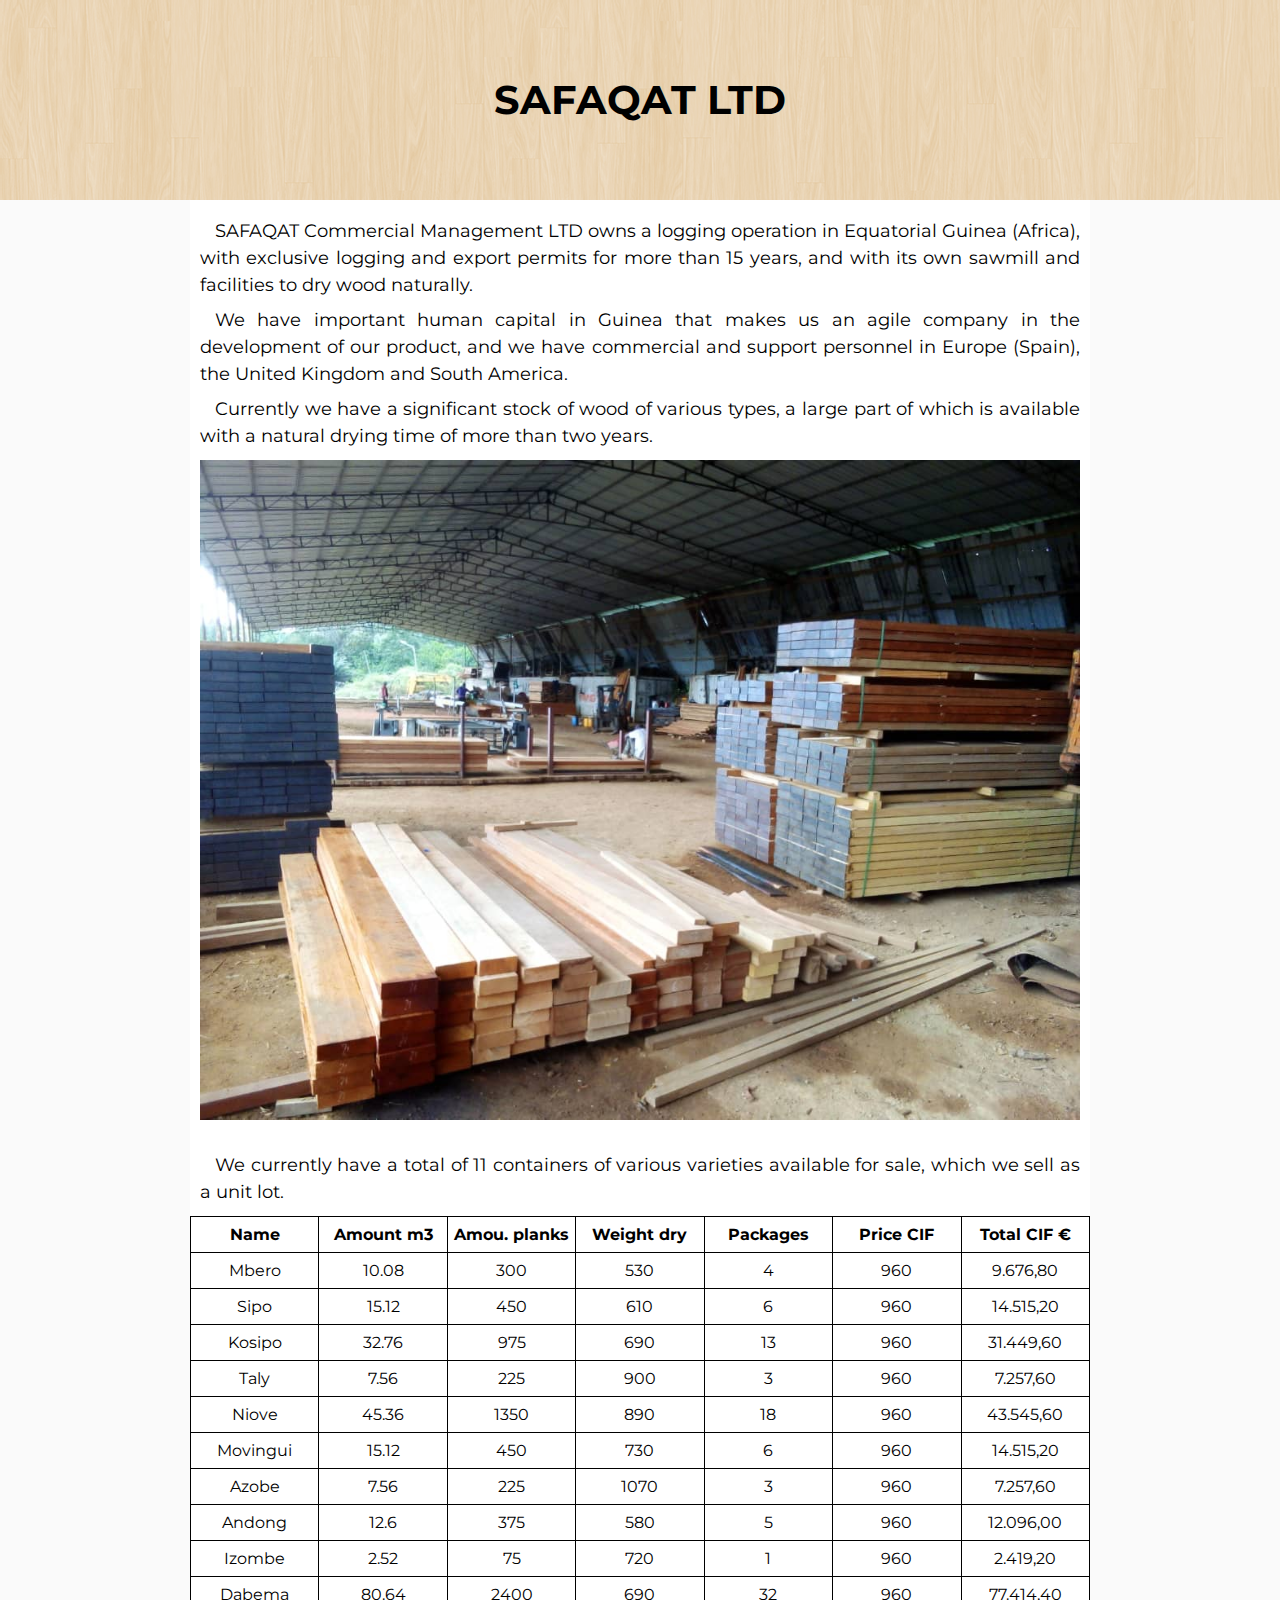
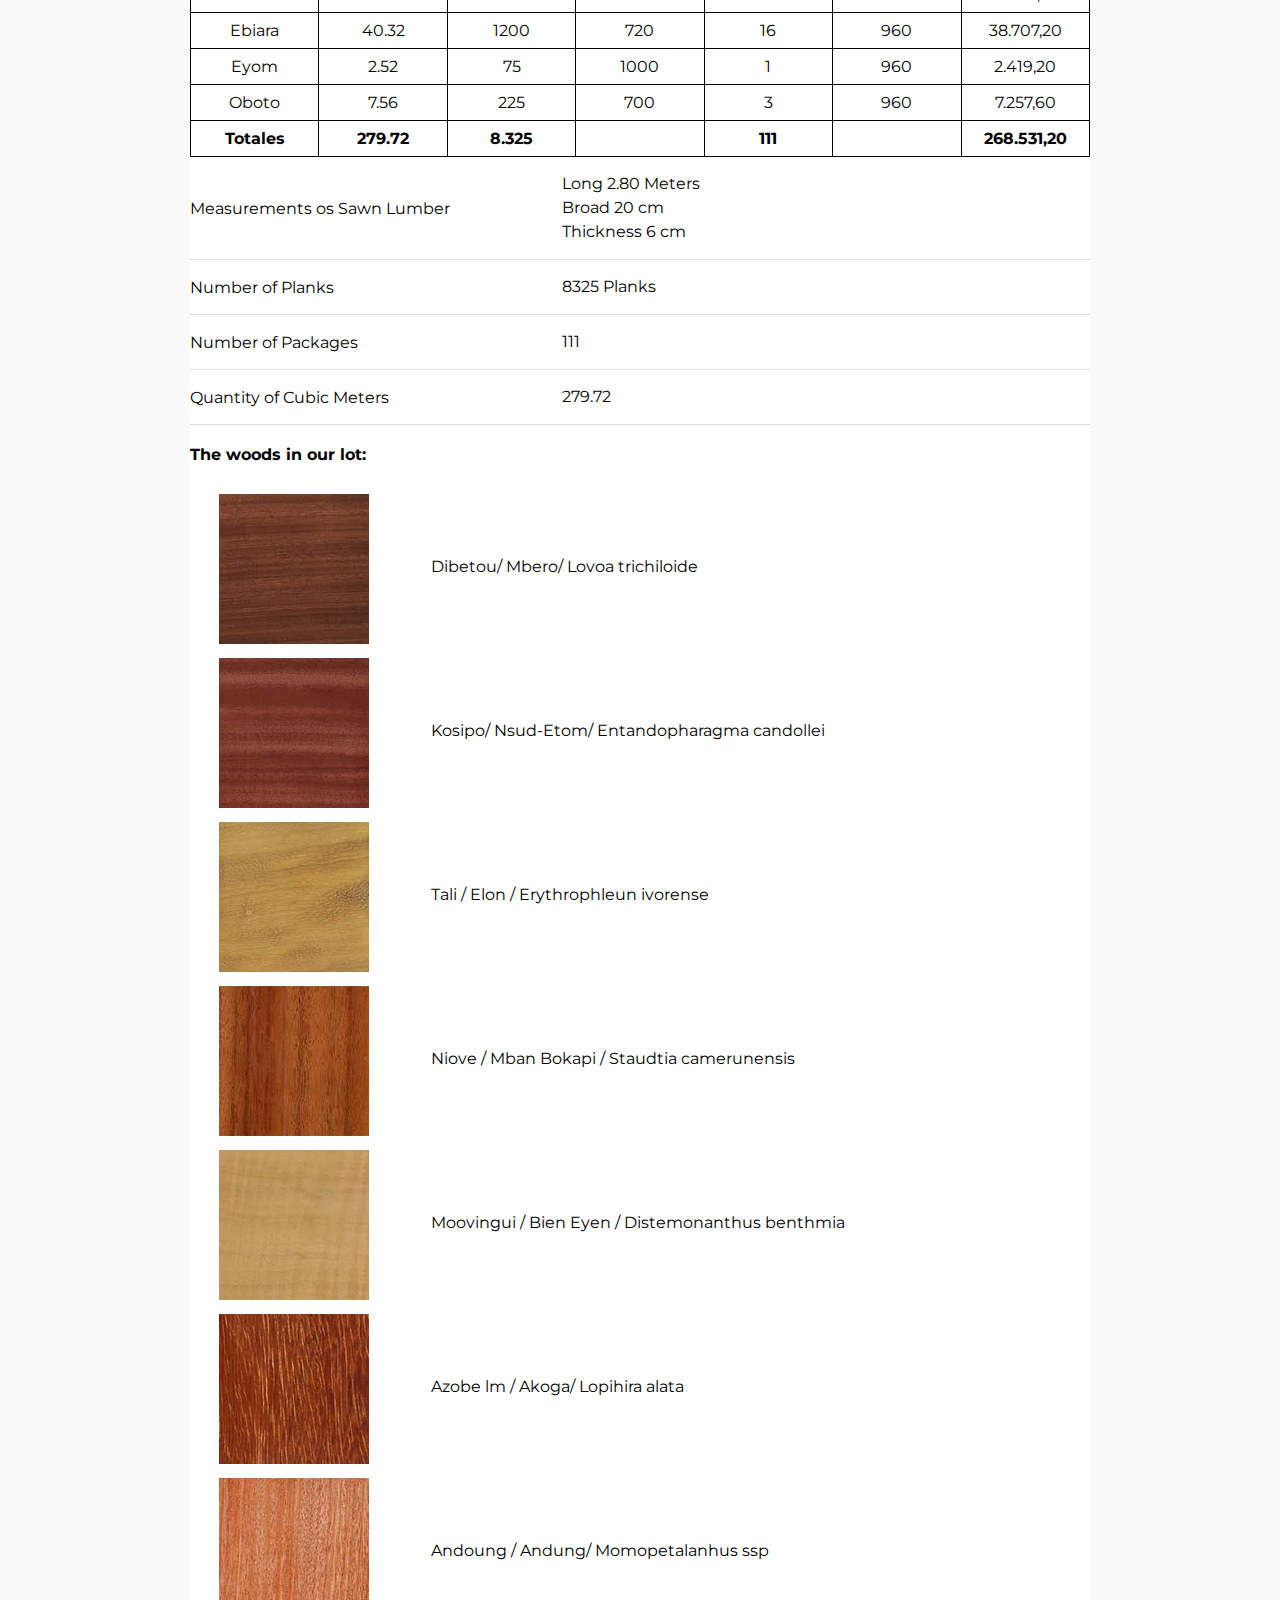
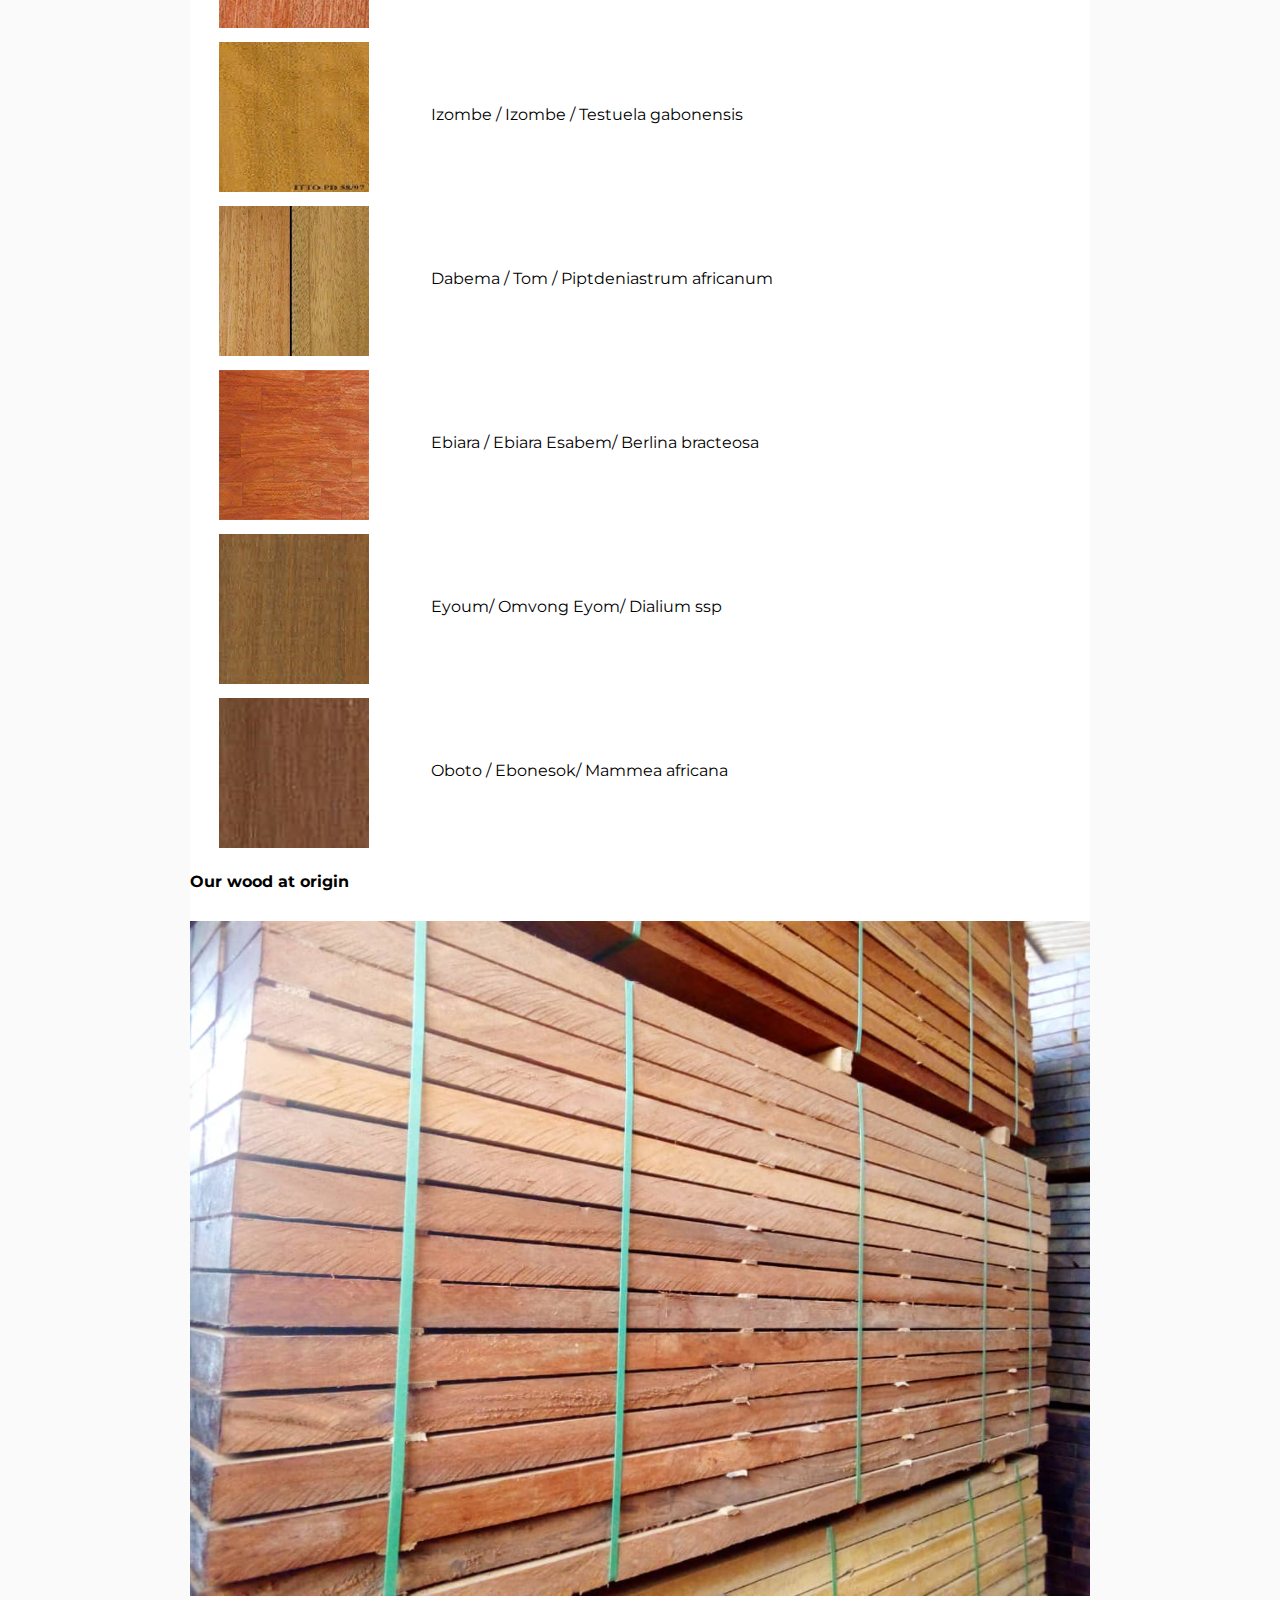
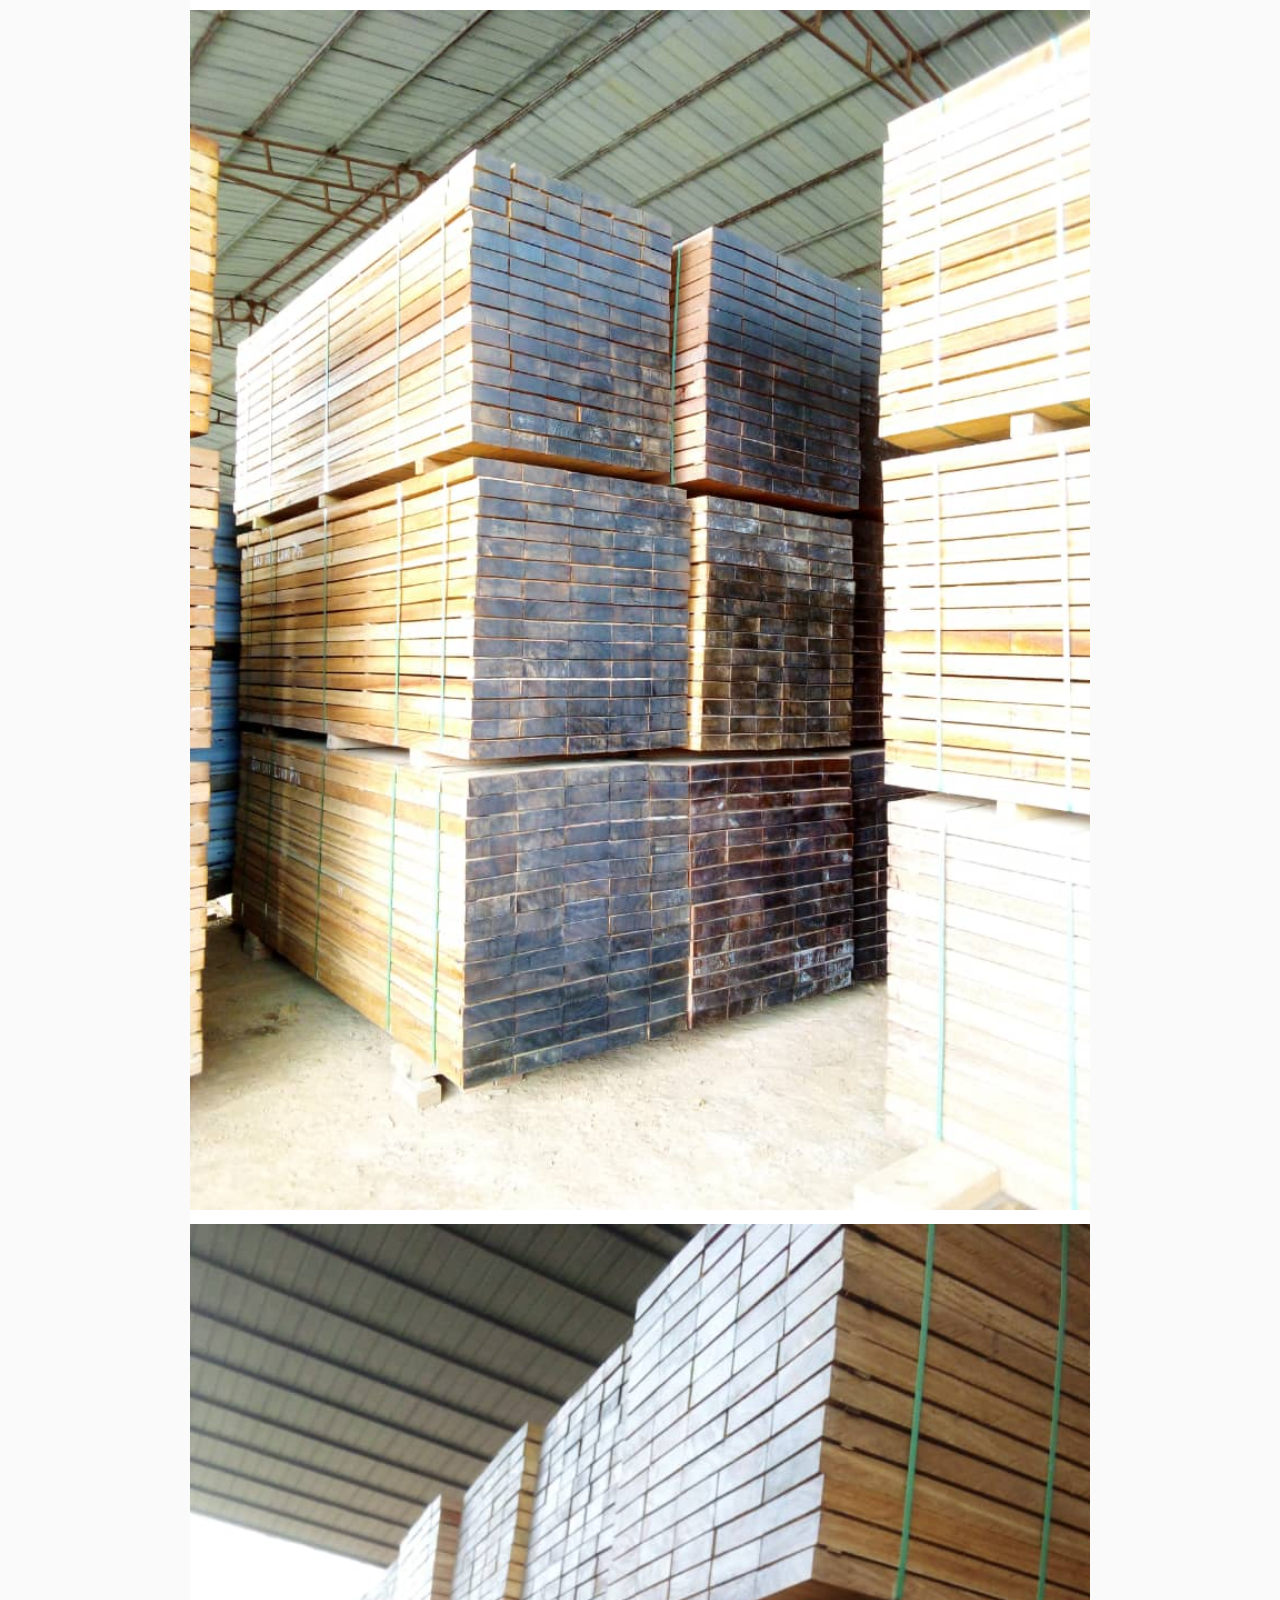
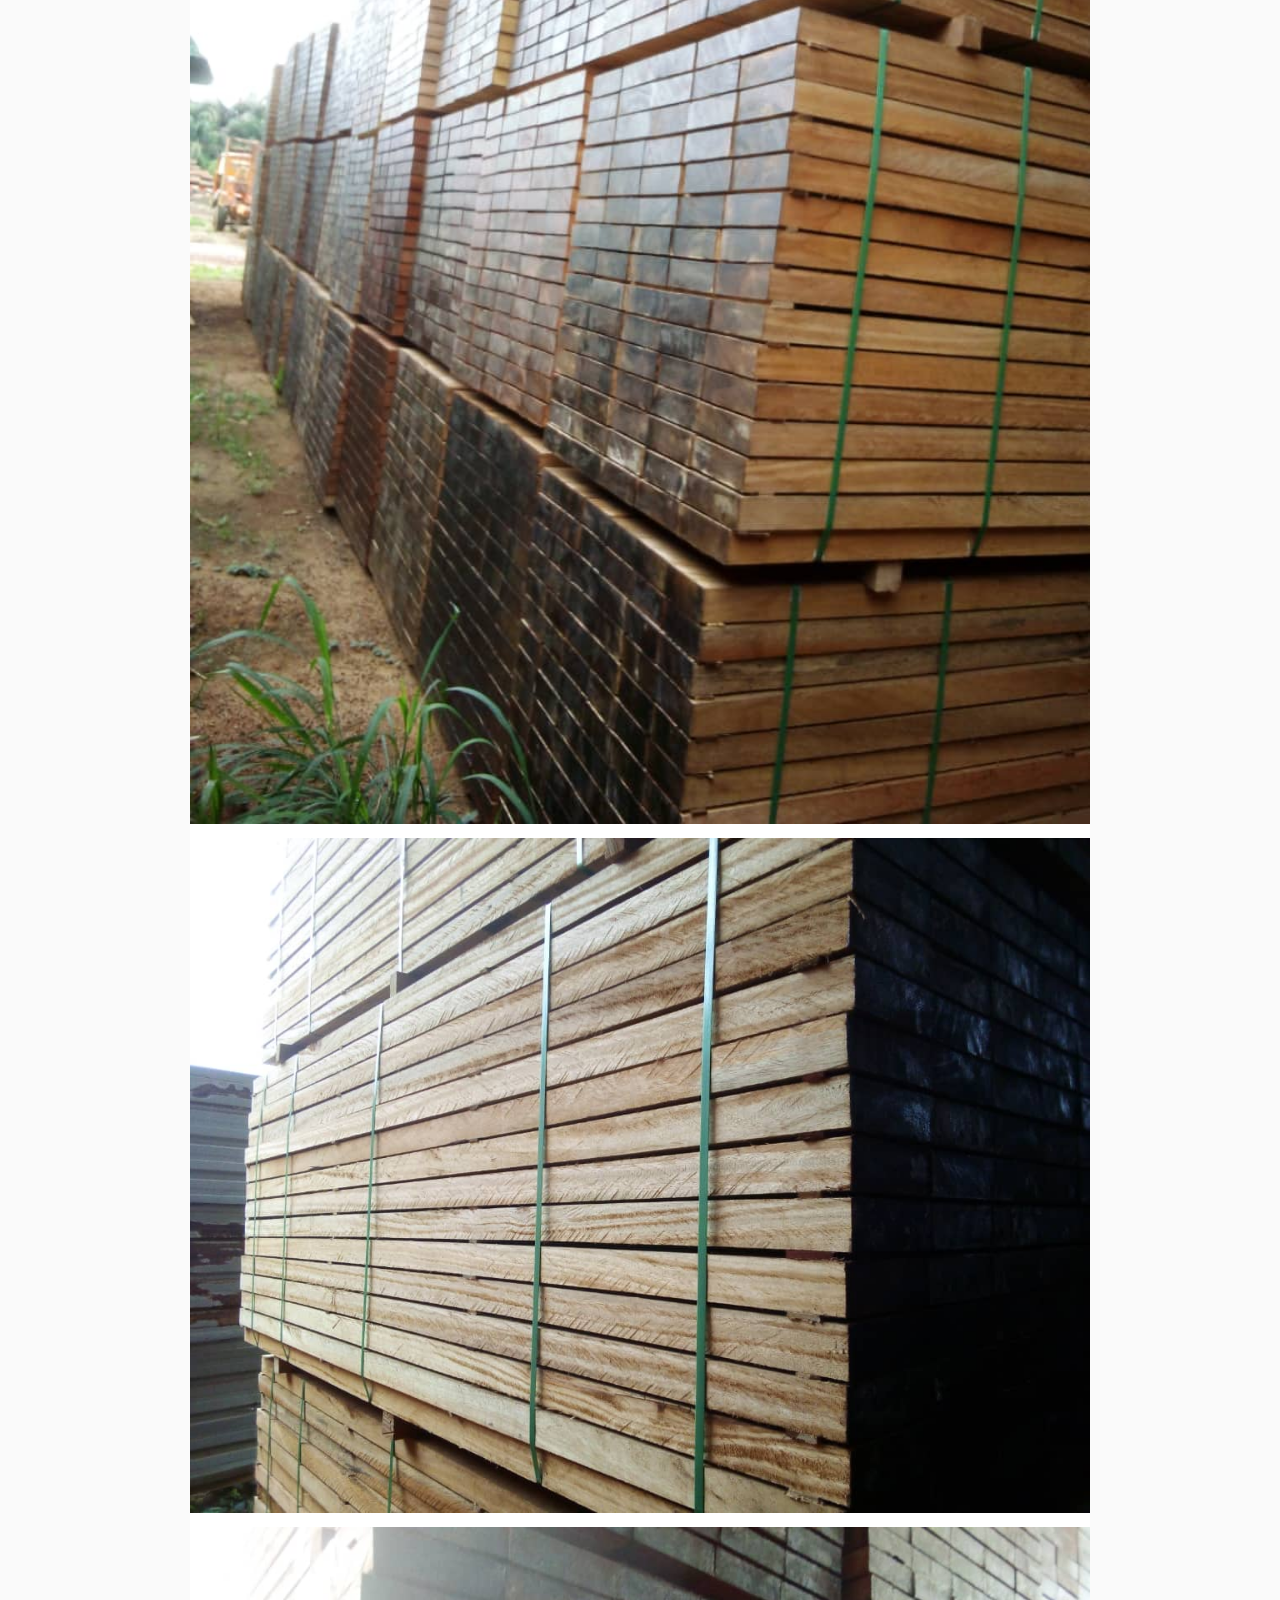
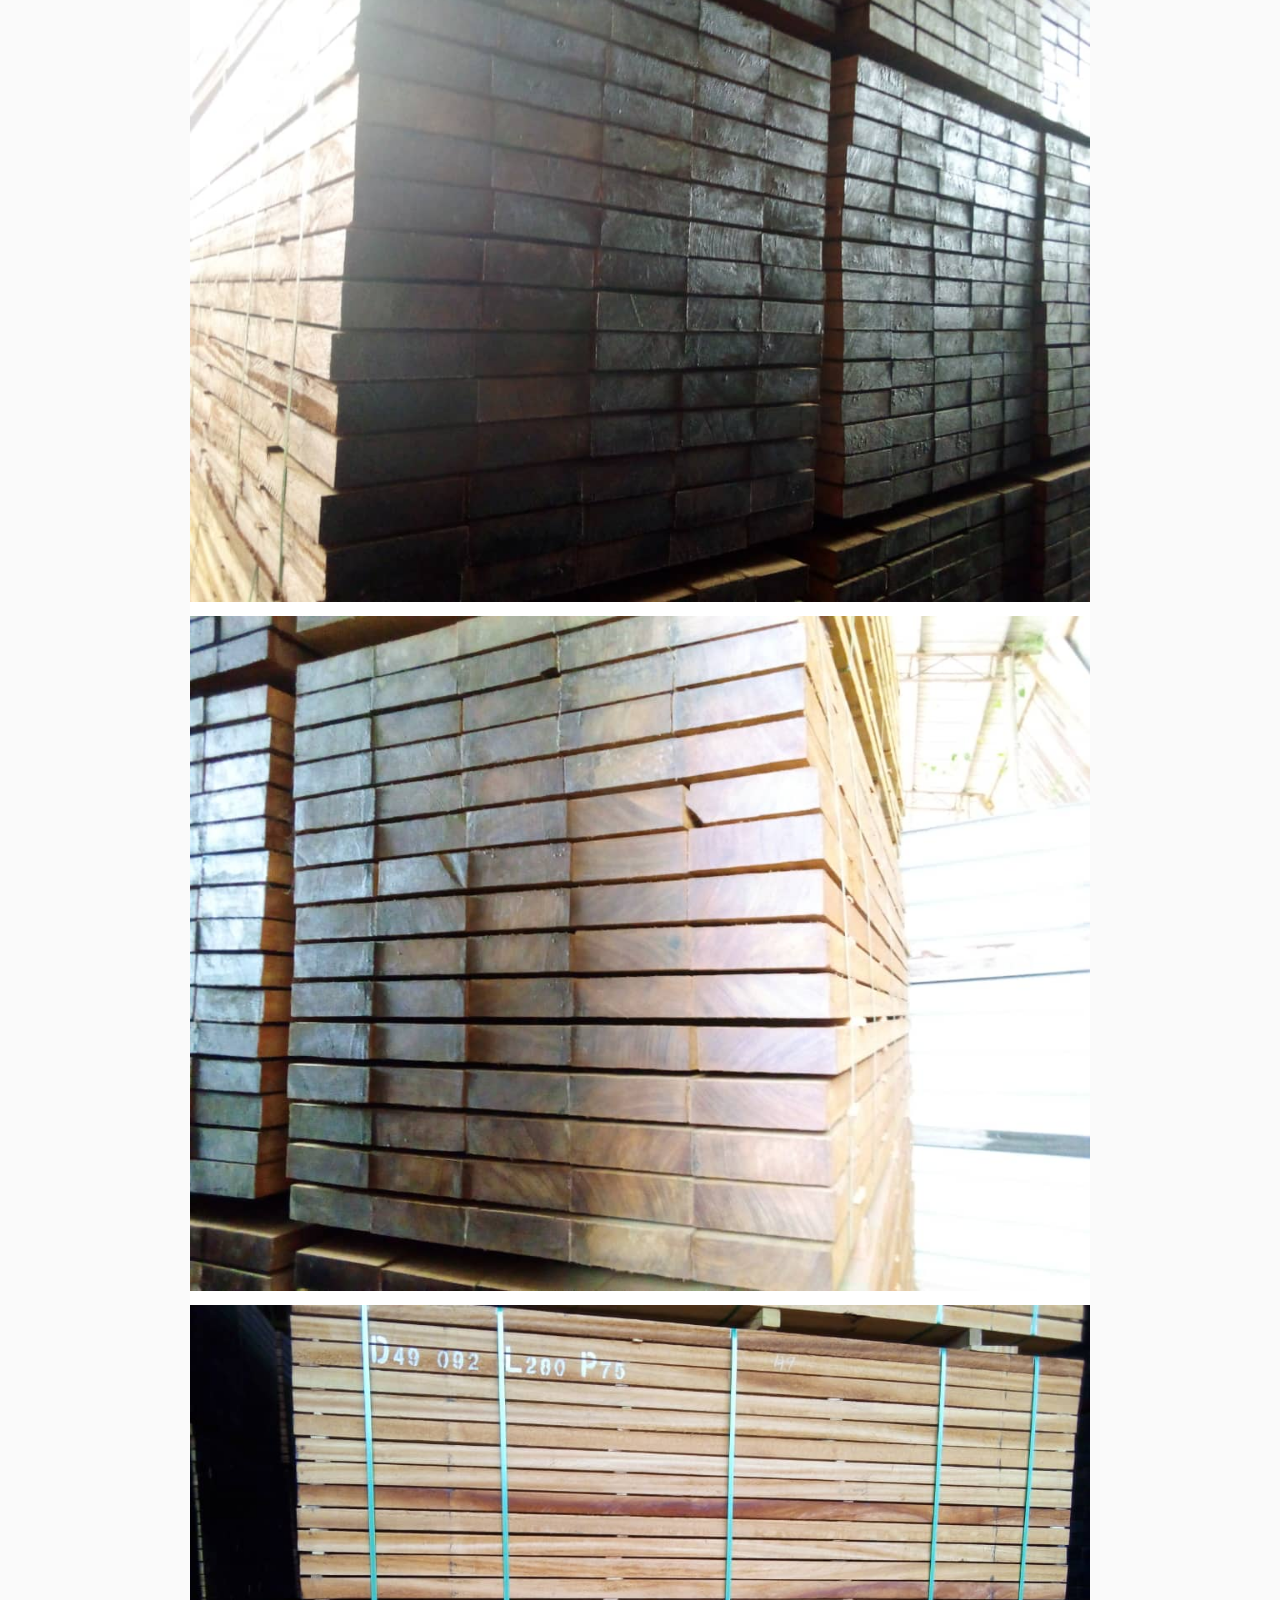
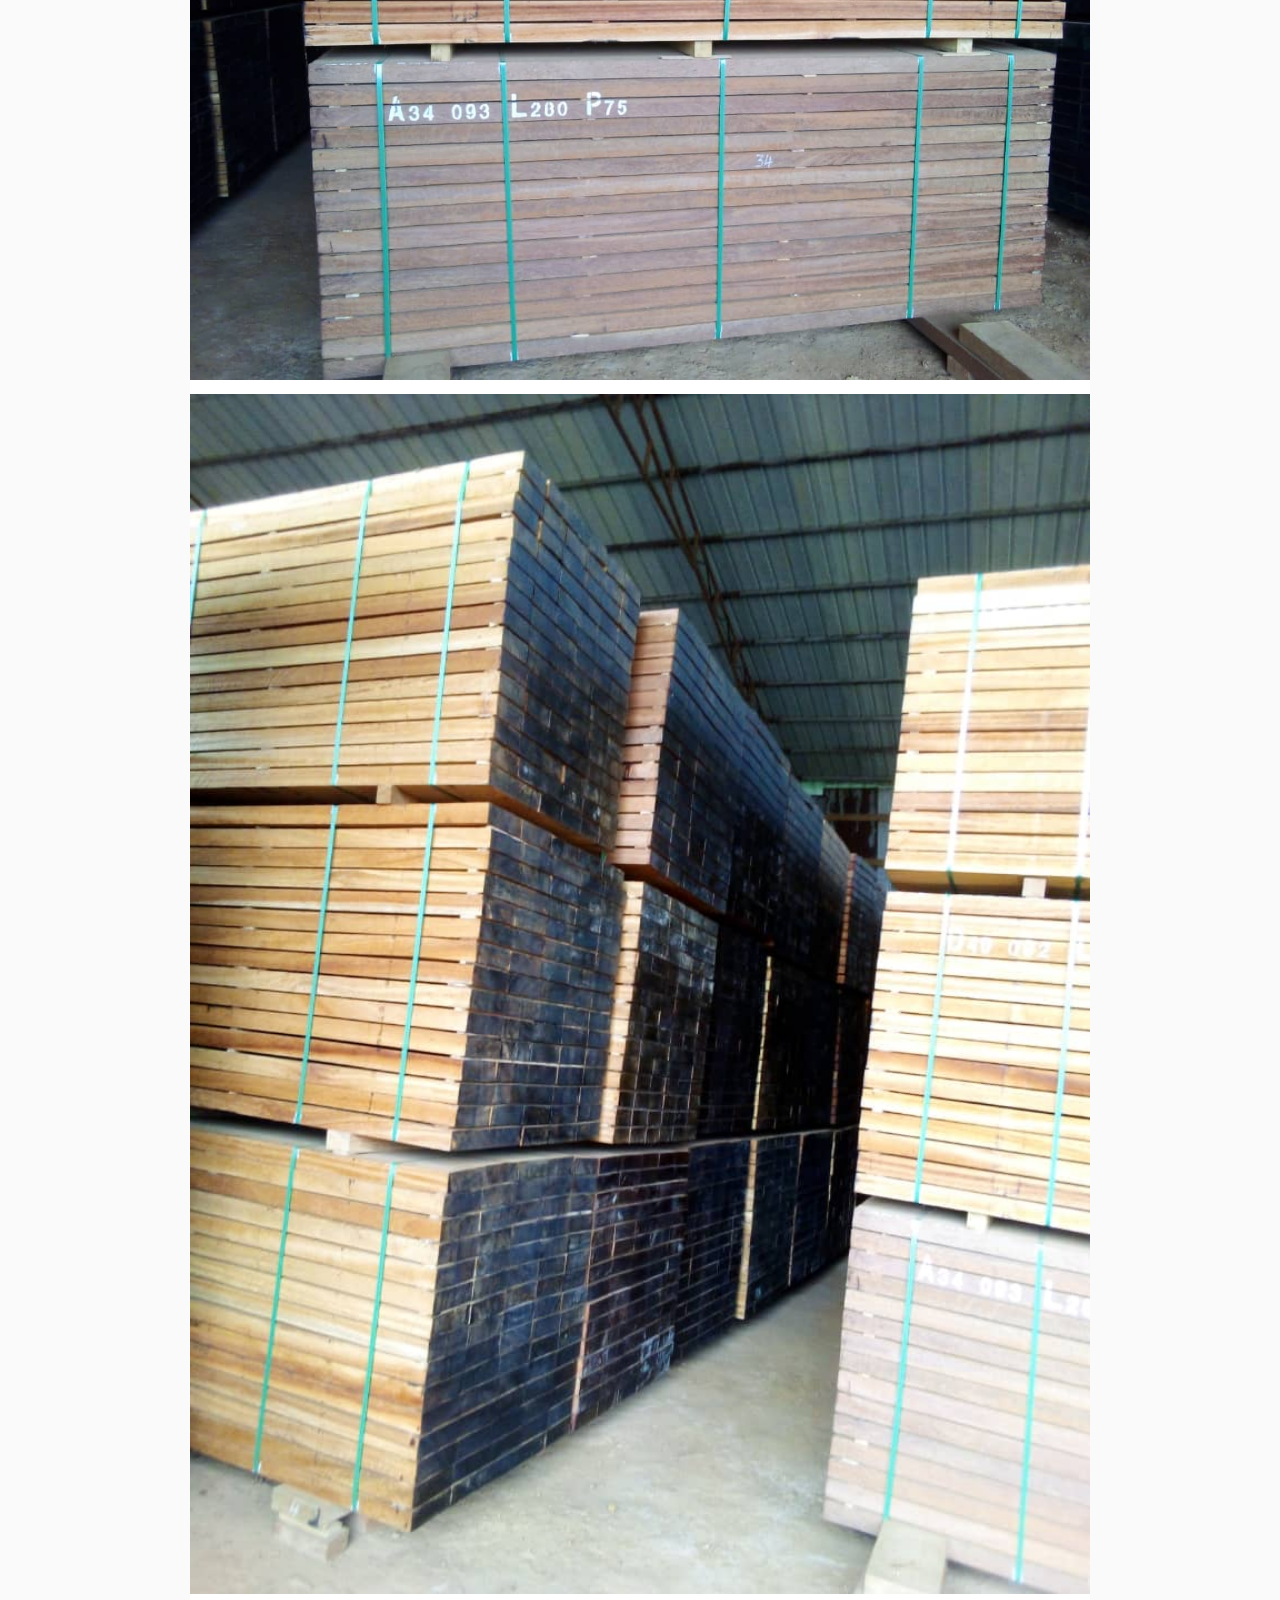
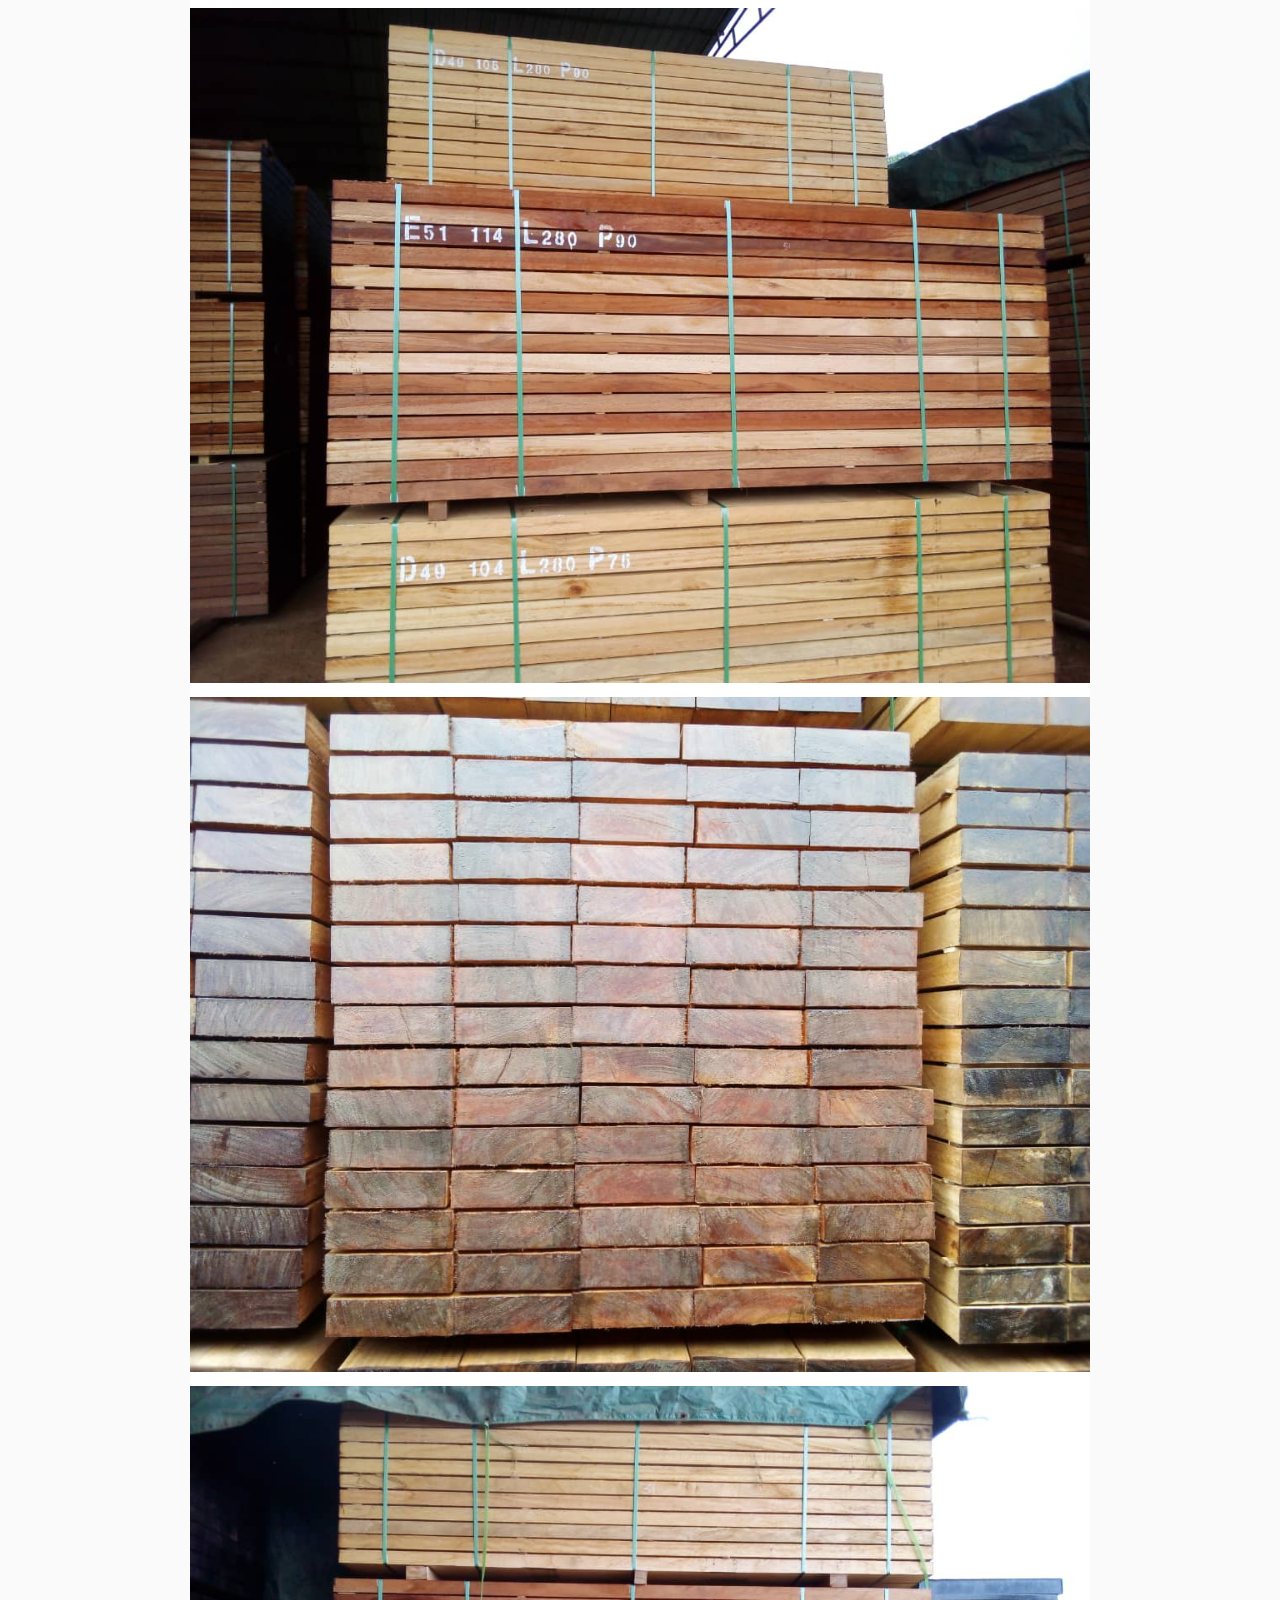
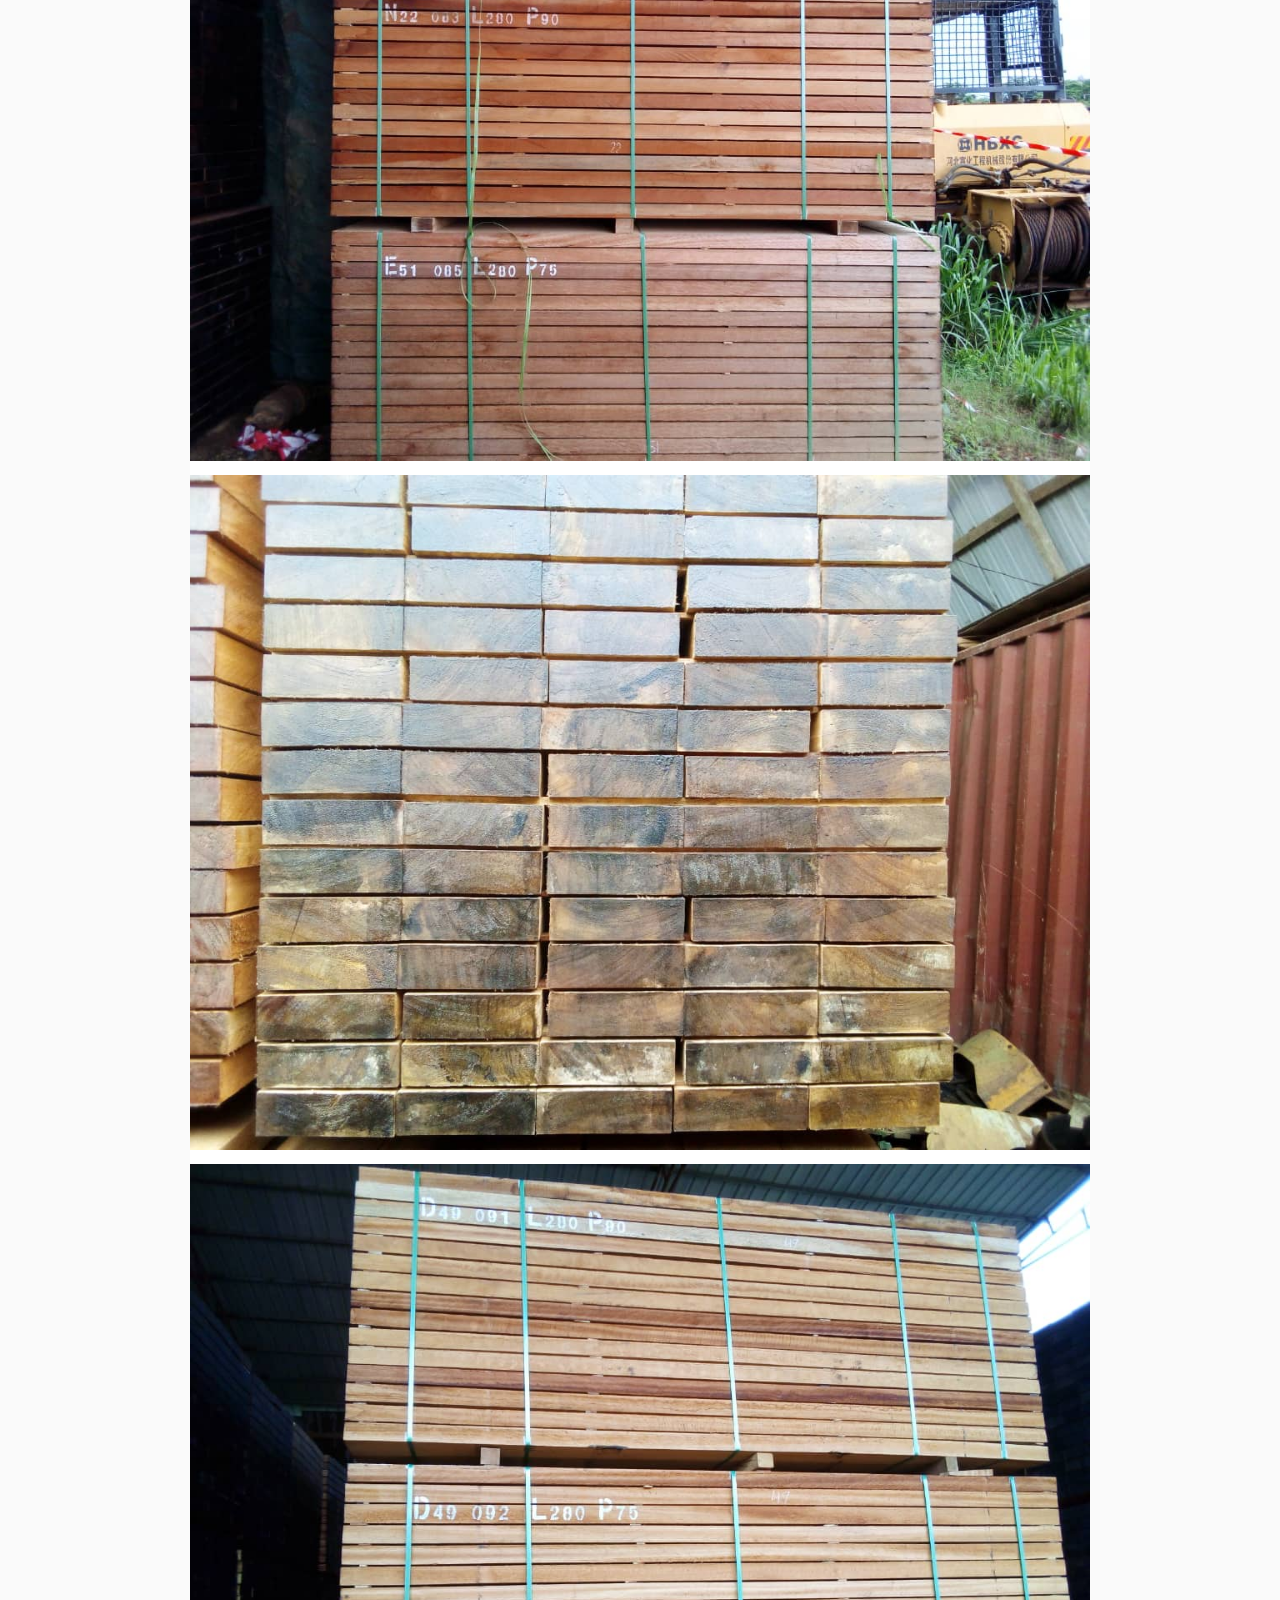
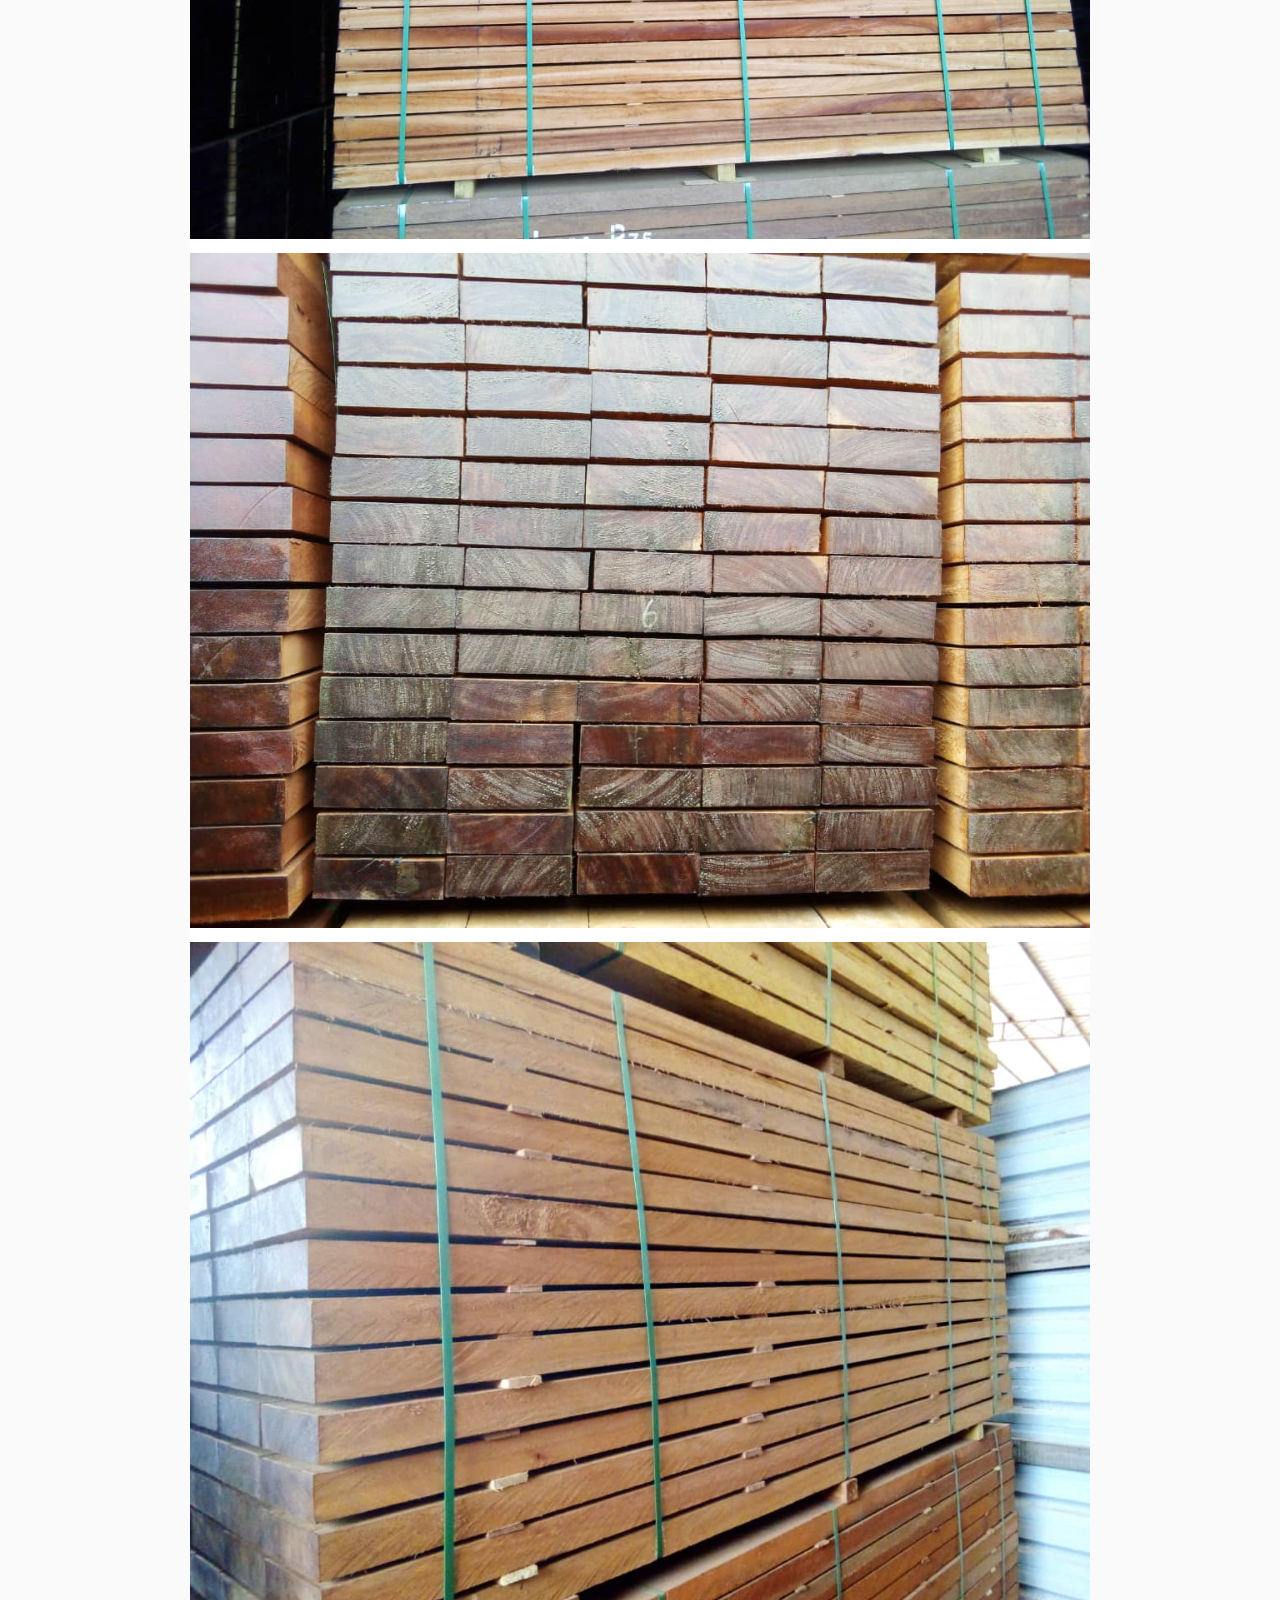
==== maderaUK.html @ 2aa1d50d "multilenguaje" ====
<!DOCTYPE html>
<html lang="en">
<head>
    <meta charset="UTF-8">
    <meta http-equiv="X-UA-Compatible" content="IE=edge">
    <meta name="viewport" content="width=device-width, initial-scale=1.0">
    <link rel="stylesheet" href="estilos.css">
    <link rel="preconnect" href="https://fonts.googleapis.com">
    <link rel="preconnect" href="https://fonts.gstatic.com" crossorigin>
    <link href="https://fonts.googleapis.com/css2?family=Montserrat:wght@300;700&display=swap" rel="stylesheet">
    <title>Oferta madera</title>
      <!-- Enlace a JavaScript -->
    <script defer src="js.js"></script>
</head>
<body>

    <header>
        <h1>SAFAQAT LTD</h1>

    </header>

    <main>
        <div class="contenedor">
            <section class="presentacion">
                <p>SAFAQAT Commercial Management LTD owns a logging operation in Equatorial Guinea (Africa), with exclusive logging and export permits for more than 15 years, and with its own sawmill and facilities to dry wood naturally.</p>
                <p>We have important human capital in Guinea that makes us an agile company in the development of our product, and we have commercial and support personnel in Europe (Spain), the United Kingdom and South America.</p>
                <p>Currently we have a significant stock of wood of various types, a large part of which is available with a natural drying time of more than two years.</p>

                <img src="img/fotos_guinea/nave1.JPG" alt="nave de madera en Guinea">
            </section>

            <section class="presentacion">
                <p>We currently have a total of 11 containers of various varieties available for sale, which we sell as a unit lot.</p>
            </section>

            <section class="tabla">
                <div class="tabla-contenido">
                    <div class="tabla-dato tabla-margin-left"><h3>Name</h3></div>
                    <div class="tabla-dato"><h3>Amount m3</h3></div>
                    <div class="tabla-dato"><h3>Amou. planks</h3></div>
                    <div class="tabla-dato"><h3>Weight dry</h3></div>
                    <div class="tabla-dato"><h3>Packages</h3></div>
                    <div class="tabla-dato"><h3>Price CIF</h3></div>
                    <div class="tabla-dato"><h3>Total CIF €</h3></div>
                </div>

                <div class="tabla-contenido">
                    <div class="tabla-dato tabla-margin-left"><p>Mbero</p></div>
                    <div class="tabla-dato"><p>10.08</p></div>
                    <div class="tabla-dato"><p>300</p></div>
                    <div class="tabla-dato"><p>530</p></div>
                    <div class="tabla-dato"><p>4</p></div>
                    <div class="tabla-dato"><p>960</p></div>
                    <div class="tabla-dato"><p>9.676,80</p></div>
                </div>

                <div class="tabla-contenido">
                    <div class="tabla-dato tabla-margin-left"><p>Sipo</p></div>
                    <div class="tabla-dato"><p>15.12</p></div>
                    <div class="tabla-dato"><p>450</p></div>
                    <div class="tabla-dato"><p>610</p></div>
                    <div class="tabla-dato"><p>6</p></div>
                    <div class="tabla-dato"><p>960</p></div>
                    <div class="tabla-dato"><p>14.515,20</p></div>
                </div>

                <div class="tabla-contenido">
                    <div class="tabla-dato tabla-margin-left"><p>Kosipo</p></div>
                    <div class="tabla-dato"><p>32.76</p></div>
                    <div class="tabla-dato"><p>975</p></div>
                    <div class="tabla-dato"><p>690</p></div>
                    <div class="tabla-dato"><p>13</p></div>
                    <div class="tabla-dato"><p>960</p></div>
                    <div class="tabla-dato"><p>31.449,60</p></div>
                </div>

                <div class="tabla-contenido">
                    <div class="tabla-dato tabla-margin-left"><p>Taly</p></div>
                    <div class="tabla-dato"><p>7.56</p></div>
                    <div class="tabla-dato"><p>225</p></div>
                    <div class="tabla-dato"><p>900</p></div>
                    <div class="tabla-dato"><p>3</p></div>
                    <div class="tabla-dato"><p>960</p></div>
                    <div class="tabla-dato"><p>7.257,60</p></div>
                </div>

                <div class="tabla-contenido">
                    <div class="tabla-dato tabla-margin-left"><p>Niove</p></div>
                    <div class="tabla-dato"><p>45.36</p></div>
                    <div class="tabla-dato"><p>1350</p></div>
                    <div class="tabla-dato"><p>890</p></div>
                    <div class="tabla-dato"><p>18</p></div>
                    <div class="tabla-dato"><p>960</p></div>
                    <div class="tabla-dato"><p>43.545,60</p></div>
                </div>

                <div class="tabla-contenido">
                    <div class="tabla-dato tabla-margin-left"><p>Movingui</p></div>
                    <div class="tabla-dato"><p>15.12</p></div>
                    <div class="tabla-dato"><p>450</p></div>
                    <div class="tabla-dato"><p>730</p></div>
                    <div class="tabla-dato"><p>6</p></div>
                    <div class="tabla-dato"><p>960</p></div>
                    <div class="tabla-dato"><p>14.515,20</p></div>
                </div>

                <div class="tabla-contenido">
                    <div class="tabla-dato tabla-margin-left"><p>Azobe</p></div>
                    <div class="tabla-dato"><p>7.56</p></div>
                    <div class="tabla-dato"><p>225</p></div>
                    <div class="tabla-dato"><p>1070</p></div>
                    <div class="tabla-dato"><p>3</p></div>
                    <div class="tabla-dato"><p>960</p></div>
                    <div class="tabla-dato"><p>7.257,60</p></div>
                </div>

                <div class="tabla-contenido">
                    <div class="tabla-dato tabla-margin-left"><p>Andong</p></div>
                    <div class="tabla-dato"><p>12.6</p></div>
                    <div class="tabla-dato"><p>375</p></div>
                    <div class="tabla-dato"><p>580</p></div>
                    <div class="tabla-dato"><p>5</p></div>
                    <div class="tabla-dato"><p>960</p></div>
                    <div class="tabla-dato"><p>12.096,00</p></div>
                </div>

                <div class="tabla-contenido">
                    <div class="tabla-dato tabla-margin-left"><p>Izombe</p></div>
                    <div class="tabla-dato"><p>2.52</p></div>
                    <div class="tabla-dato"><p>75</p></div>
                    <div class="tabla-dato"><p>720</p></div>
                    <div class="tabla-dato"><p>1</p></div>
                    <div class="tabla-dato"><p>960</p></div>
                    <div class="tabla-dato"><p>2.419,20</p></div>
                </div>

                <div class="tabla-contenido">
                    <div class="tabla-dato tabla-margin-left"><p>Dabema</p></div>
                    <div class="tabla-dato"><p>80.64</p></div>
                    <div class="tabla-dato"><p>2400</p></div>
                    <div class="tabla-dato"><p>690</p></div>
                    <div class="tabla-dato"><p>32</p></div>
                    <div class="tabla-dato"><p>960</p></div>
                    <div class="tabla-dato"><p>77.414,40</p></div>
                </div>

                <div class="tabla-contenido">
                    <div class="tabla-dato tabla-margin-left"><p>Ebiara</p></div>
                    <div class="tabla-dato"><p>40.32</p></div>
                    <div class="tabla-dato"><p>1200</p></div>
                    <div class="tabla-dato"><p>720</p></div>
                    <div class="tabla-dato"><p>16</p></div>
                    <div class="tabla-dato"><p>960</p></div>
                    <div class="tabla-dato"><p>38.707,20</p></div>
                </div>

                <div class="tabla-contenido">
                    <div class="tabla-dato tabla-margin-left"><p>Eyom</p></div>
                    <div class="tabla-dato"><p>2.52</p></div>
                    <div class="tabla-dato"><p>75</p></div>
                    <div class="tabla-dato"><p>1000</p></div>
                    <div class="tabla-dato"><p>1</p></div>
                    <div class="tabla-dato"><p>960</p></div>
                    <div class="tabla-dato"><p>2.419,20</p></div>
                </div>

                <div class="tabla-contenido">
                    <div class="tabla-dato tabla-margin-left"><p>Oboto</p></div>
                    <div class="tabla-dato"><p>7.56</p></div>
                    <div class="tabla-dato"><p>225</p></div>
                    <div class="tabla-dato"><p>700</p></div>
                    <div class="tabla-dato"><p>3</p></div>
                    <div class="tabla-dato"><p>960</p></div>
                    <div class="tabla-dato"><p>7.257,60</p></div>
                </div>

                <div class="tabla-contenido tabla-margin-bottom">
                    <div class="tabla-dato tabla-margin-left"><h3>Totales</h3></div>
                    <div class="tabla-dato"><h3>279.72</h3></div>
                    <div class="tabla-dato"><h3>8.325</h3></div>
                    <div class="tabla-dato"><h3></h3></div>
                    <div class="tabla-dato"><h3>111</h3></div>
                    <div class="tabla-dato"><h3></h3></div>
                    <div class="tabla-dato"><h3>268.531,20</h3></div>
                </div>
            </section>

            <section>
                <div class="resumen">
                    <div class="resumen-titulo">
                        <p>Measurements os Sawn Lumber</p>
                    </div>
                    <div class="resumen-dato">
                        <p>Long 2.80 Meters</p>
                        <p>Broad 20 cm</p>
                        <p>Thickness 6 cm</p>
                    </div>
                </div>

                <div class="resumen">
                    <div class="resumen-titulo">
                        <p>Number of Planks</p>
                    </div>
                    <div class="resumen-dato">
                        <p>8325 Planks</p>
                    </div>
                </div>

                <div class="resumen">
                    <div class="resumen-titulo">
                        <p>Number of Packages</p>
                    </div>
                    <div class="resumen-dato">
                        <p>111</p>
                    </div>
                </div>

                <div class="resumen">
                    <div class="resumen-titulo">
                        <p>Quantity of Cubic Meters</p>
                    </div>
                    <div class="resumen-dato">
                        <p>279.72</p>
                    </div>
                </div>
            </section>

            <section>
                <p class="p-maderitas">The woods in our lot:</p>
                <div class="maderitas">
                    <div class="maderia-foto">
                        <img src="img/fotos_tipo/Dibetou.png" alt="Dibetou">
                    </div>
                    <div class="maderitas-nombre">
                        <p>Dibetou/ Mbero/ Lovoa trichiloide</p>
                    </div>
                </div>

                <div class="maderitas">
                    <div class="maderia-foto">
                        <img src="img/fotos_tipo/Kosipo.png" alt="Kosipo">
                    </div>
                    <div class="maderitas-nombre">
                        <p>Kosipo/ Nsud-Etom/ Entandopharagma candollei</p>
                    </div>
                </div>

                <div class="maderitas">
                    <div class="maderia-foto">
                        <img src="img/fotos_tipo/Tali.png" alt="Tali">
                    </div>
                    <div class="maderitas-nombre">
                        <p>Tali / Elon / Erythrophleun ivorense</p>
                    </div>
                </div>

                <div class="maderitas">
                    <div class="maderia-foto">
                        <img src="img/fotos_tipo/Niove.png" alt="Niove">
                    </div>
                    <div class="maderitas-nombre">
                        <p>Niove / Mban Bokapi / Staudtia camerunensis</p>
                    </div>
                </div>

                <div class="maderitas">
                    <div class="maderia-foto">
                        <img src="img/fotos_tipo/Moovingui.png" alt="Moovibgui">
                    </div>
                    <div class="maderitas-nombre">
                        <p>Moovingui / Bien Eyen / Distemonanthus benthmia</p>
                    </div>
                </div>

                <div class="maderitas">
                    <div class="maderia-foto">
                        <img src="img/fotos_tipo/Azobe_im.png" alt="Azobe">
                    </div>
                    <div class="maderitas-nombre">
                        <p>Azobe lm / Akoga/ Lopihira alata</p>
                    </div>
                </div>

                <div class="maderitas">
                    <div class="maderia-foto">
                        <img src="img/fotos_tipo/Andoung.png" alt="Andong">
                    </div>
                    <div class="maderitas-nombre">
                        <p>Andoung / Andung/ Momopetalanhus ssp</p>
                    </div>
                </div>

                <div class="maderitas">
                    <div class="maderia-foto">
                        <img src="img/fotos_tipo/Izombe.png" alt="Izombe">
                    </div>
                    <div class="maderitas-nombre">
                        <p>Izombe / Izombe / Testuela gabonensis</p>
                    </div>
                </div>

                <div class="maderitas">
                    <div class="maderia-foto">
                        <img src="img/fotos_tipo/Dabema.png" alt="Dabema">
                    </div>
                    <div class="maderitas-nombre">
                        <p>Dabema / Tom / Piptdeniastrum africanum</p>
                    </div>
                </div>

                <div class="maderitas">
                    <div class="maderia-foto">
                        <img src="img/fotos_tipo/Ebiara.png" alt="Ebiara">
                    </div>
                    <div class="maderitas-nombre">
                        <p>Ebiara / Ebiara Esabem/ Berlina bracteosa</p>
                    </div>
                </div>

                <div class="maderitas">
                    <div class="maderia-foto">
                        <img src="img/fotos_tipo/Eyoum.png" alt="Eyoum">
                    </div>
                    <div class="maderitas-nombre">
                        <p>Eyoum/ Omvong Eyom/ Dialium ssp</p>
                    </div>
                </div>

                <div class="maderitas">
                    <div class="maderia-foto">
                        <img src="img/fotos_tipo/Oboto.png" alt="Oboto">
                    </div>
                    <div class="maderitas-nombre">
                        <p>Oboto / Ebonesok/ Mammea africana</p>
                    </div>
                </div>
            </section>

            <section>
                <div class="madera-origen">
                    <p class="p-maderitas">Our wood at origin</p>
                    <img src="img/fotos_guinea/madera1.JPG" alt="Fotos madera en origen">
                    <img src="img/fotos_guinea/madera2.JPG" alt="Fotos madera en origen">
                    <img src="img/fotos_guinea/madera3.JPG" alt="Fotos madera en origen">
                    <img src="img/fotos_guinea/madera4.JPG" alt="Fotos madera en origen">
                    <img src="img/fotos_guinea/madera5.JPG" alt="Fotos madera en origen">
                    <img src="img/fotos_guinea/madera6.JPG" alt="Fotos madera en origen">
                    <img src="img/fotos_guinea/madera7.JPG" alt="Fotos madera en origen">
                    <img src="img/fotos_guinea/madera8.JPG" alt="Fotos madera en origen">
                    <img src="img/fotos_guinea/madera9.JPG" alt="Fotos madera en origen">
                    <img src="img/fotos_guinea/madera10.JPG" alt="Fotos madera en origen">
                    <img src="img/fotos_guinea/madera11.JPG" alt="Fotos madera en origen">
                    <img src="img/fotos_guinea/madera12.JPG" alt="Fotos madera en origen">
                    <img src="img/fotos_guinea/madera13.JPG" alt="Fotos madera en origen">
                    <img src="img/fotos_guinea/madera14.JPG" alt="Fotos madera en origen">
                    <img src="img/fotos_guinea/madera15.JPG" alt="Fotos madera en origen">
                </div>
            </section>

            <section>
                <div class="datos-empresa">
                    <p>SAFAQAT Commercial Management LTD</p>
                    <p>128 City Road, London EC1V 2 NX</p>
                    <p>UNITED KINGDOM</p>
                    <p>Tel: +44 74 04 90 03 13</p>
                    <p>Tel: +44 78 38 08 62 32</p>
                </div>
            </section>
        </div>
    </main>








    <footer>
        <div class="footer-item">
        <p>&copy; <span class="copy"></span> - Nantaket Multimedia</p>
        </div>
    </footer>
    
</body>
</html>
---- estilos.css ----
* {
    margin: 0;
    padding: 0;
}

header {
    width: 100%;
    /*height: 200px;*/
    background-image: url(img/retina_wood.png);
    background-repeat: repeat∫;
}

h1 {
    text-align: center;
    line-height: 200px;
    font-family: 'Montserrat', sans-serif;
    font-size: 40px;
    font-weight: 700;
}

h3 {
    font-family: 'Montserrat', sans-serif;
    font-size: 16px;
}

p {
    font-family: 'Montserrat', sans-serif;
}

main {
    background-color: #fafafa;
}

img {
    object-fit: cover;
    width: 100%;
    padding-top: 10px;
}

.contenedor {
    width: 90%;
    max-width: 900px;
    background-color: white;
    margin: auto;
}

.presentacion {
    /*padding: 35px 10px;*/
    padding: 10px 10px
}

.presentacion p {
    text-align: justify;
    font-family: 'Montserrat', sans-serif;
    font-size: 18px;
    line-height: 1.5;
    text-indent: 15px;
    padding-top: 8px;
}

/*----- Estilos tabla oferta madera -----*/

.tabla-contenido {
    display: flex;
    flex-direction: row;
}

.tabla-dato {
    display: flex;
    justify-content: center;
    border-right: 1px solid black;
    border-top: 1px solid black;
    flex: 1;
    padding-top: 8px;
    padding-bottom: 8px;
    min-width: 10%;
    overflow: hidden;
}

.tabla-margin-left {
    border-left: 1px solid black;
}

.tabla-margin-bottom {
    border-bottom: 1px solid black;
}

/* ------ Estilos resumen datos oferta madera ------ */

.resumen {
    display: flex;
    justify-content: flex-start;
    align-items: center;
    padding-top: 15px;
    padding-bottom: 15px;
    border-bottom: 1px solid #dfdfdf;
}

.resumen-titulo {
    width: 40%;
}

.resumen-dato {
    padding-left: 20px;
    line-height: 1.5;
    width: 60%;
}

/* ------ Estilos fotos maderitas ------ */

.p-maderitas {
    margin: 20px auto;
    font-weight: 700;
}
.maderitas {
    display: flex;
    justify-content: space-around;
    align-items: center;
}

.maderitas-foto {
    width: 30%;
}

.maderitas-nombre {
    width: 70%;
    padding-left: 5px;
}

/* ------ Estilos datos empresa ------ */
.datos-empresa {
    text-align: center;
    line-height: 2;
    padding-top: 60px;
}

.datos-empresa p {
    font-size: 22px;
    font-weight: 700;
}






/*------ Estilos FOOTER -------*/
footer {
    background-color: #272727;
    color: white;
    /*margin-top: 40px;*/
    text-align: center;
    }
    
    .footer-item {
    padding: 60px;
}
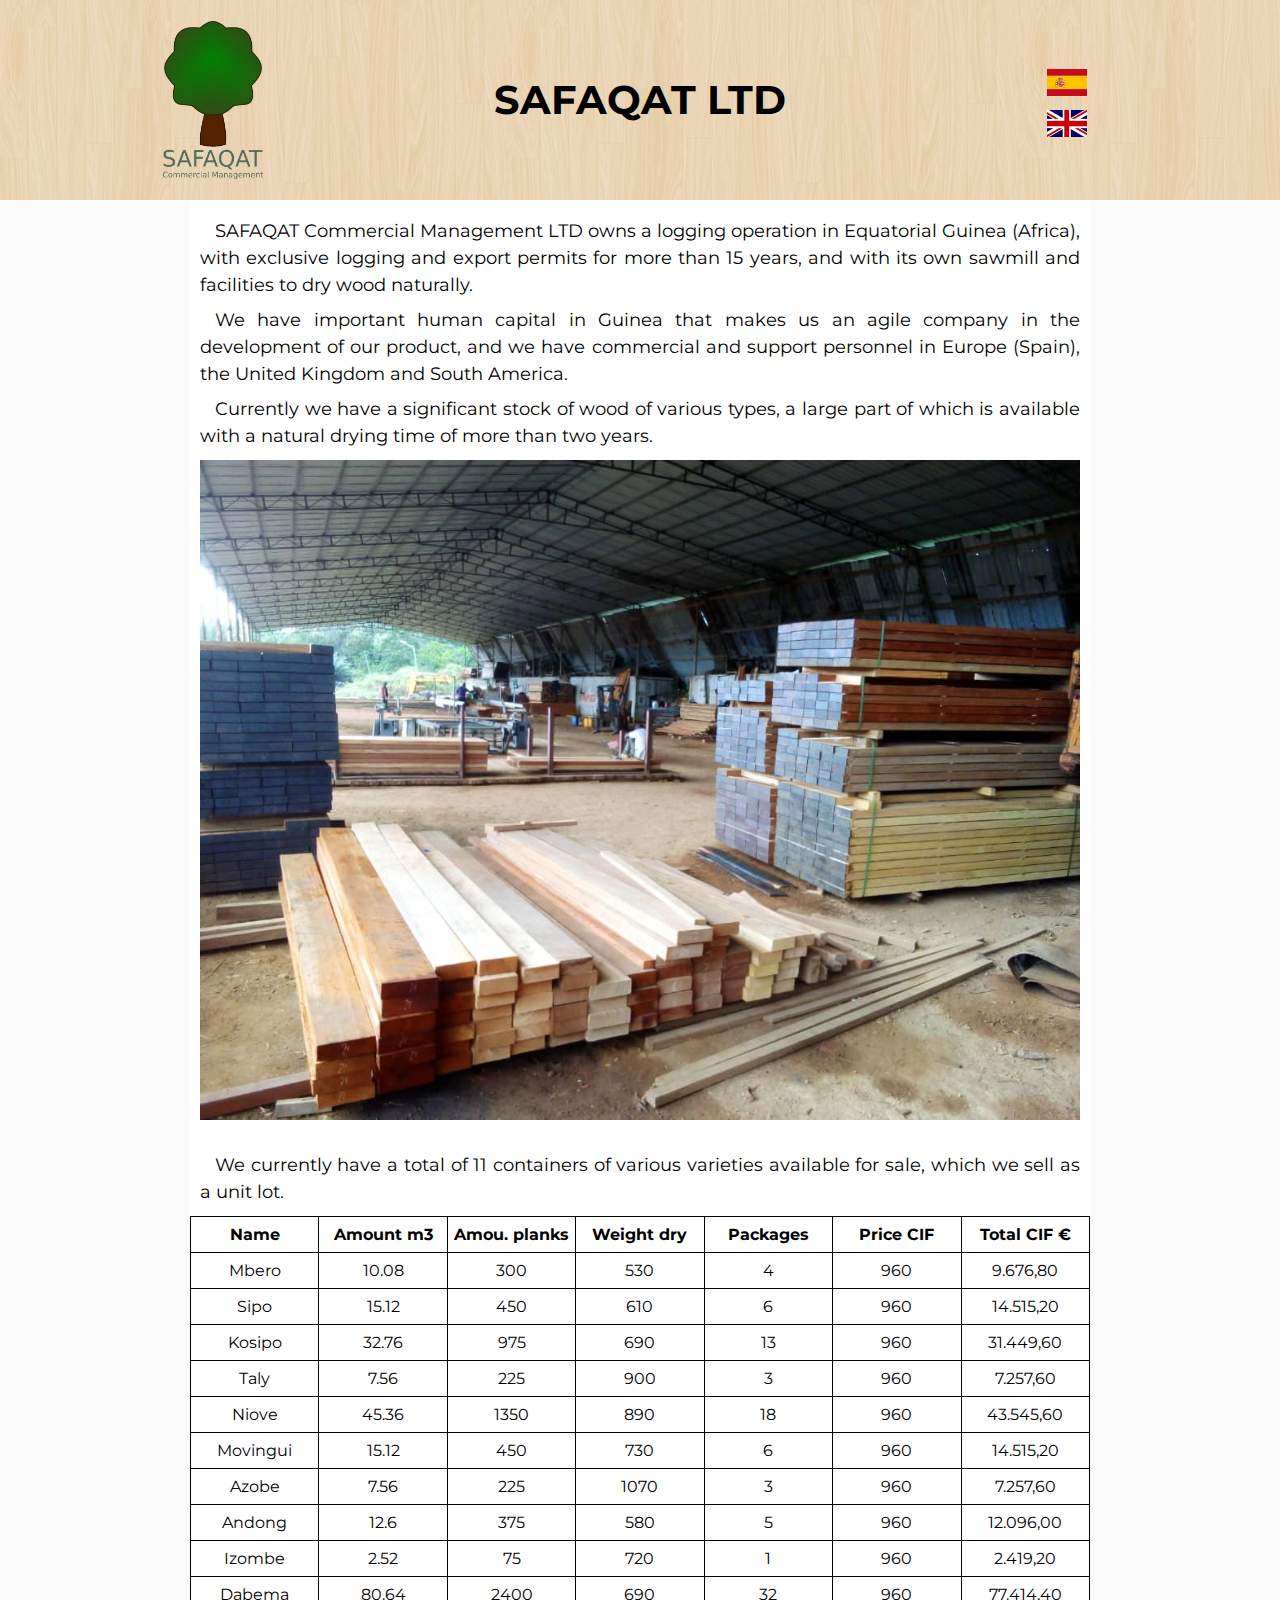
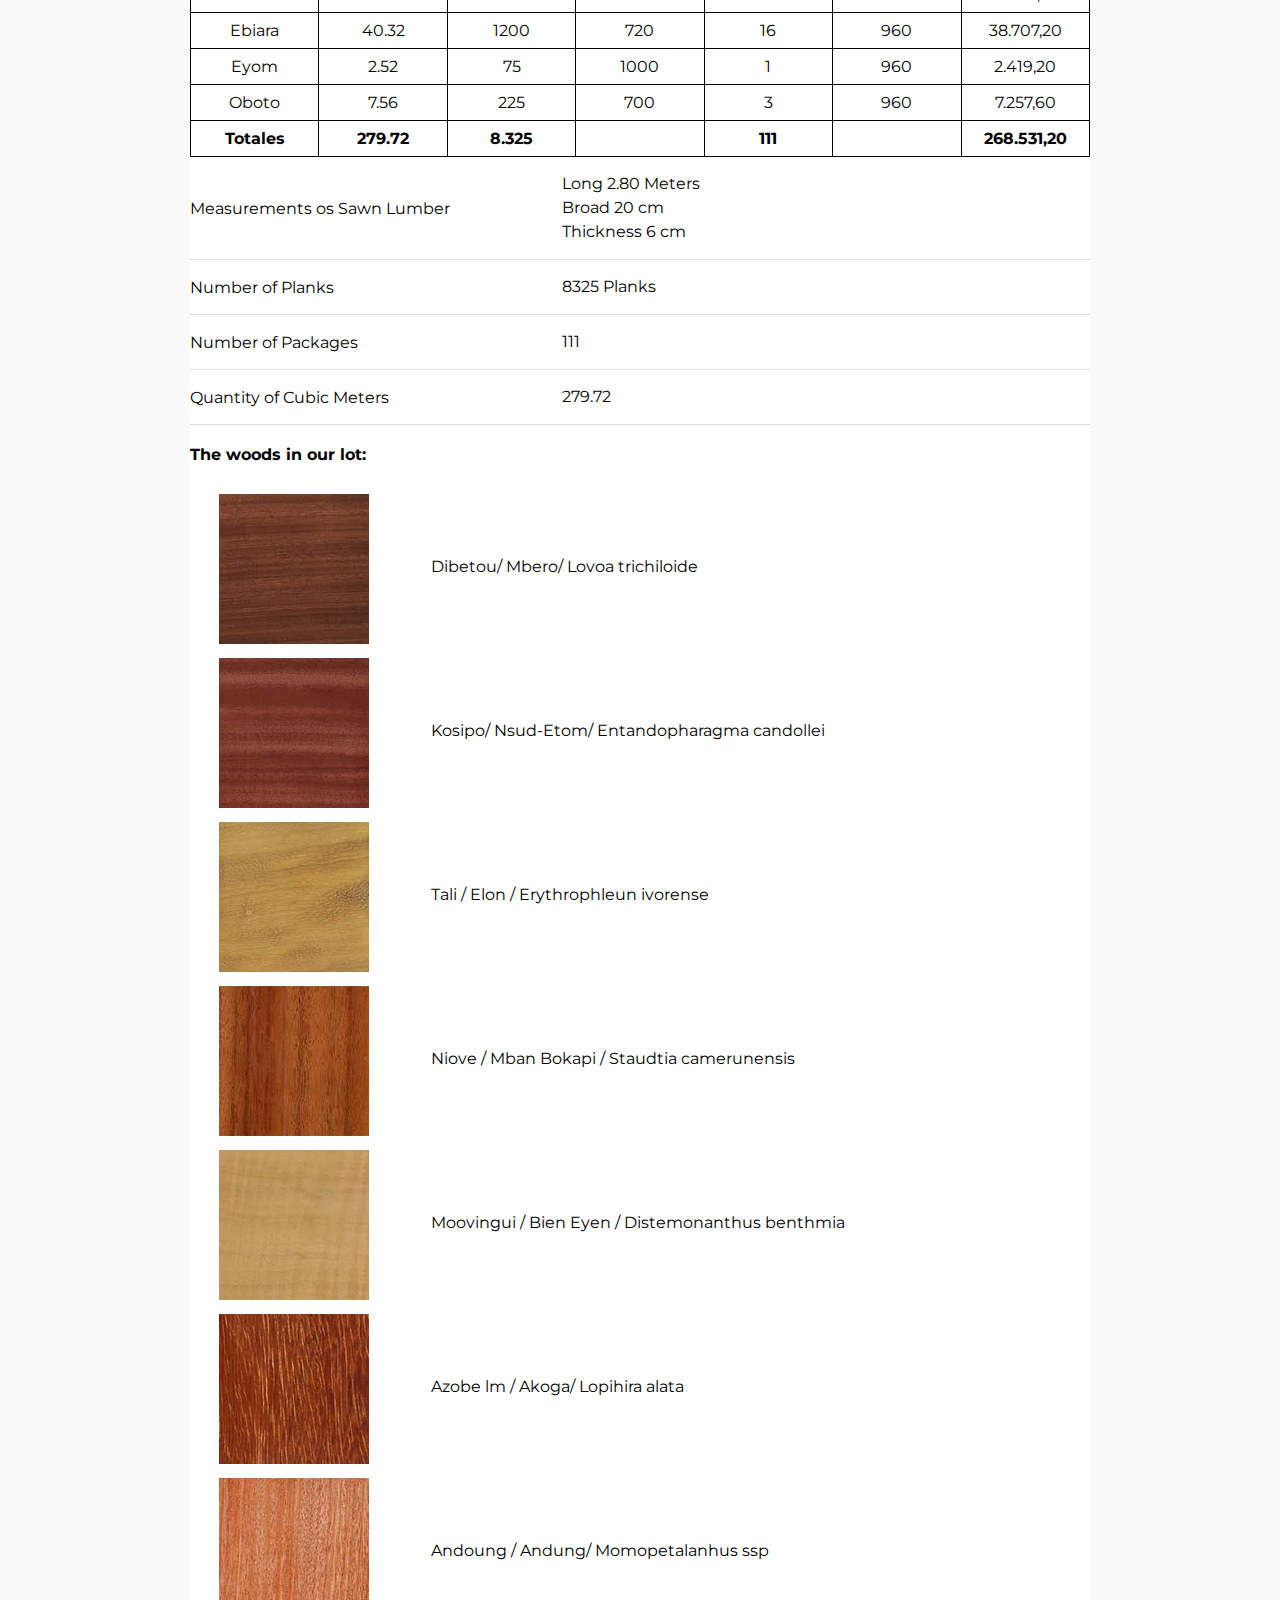
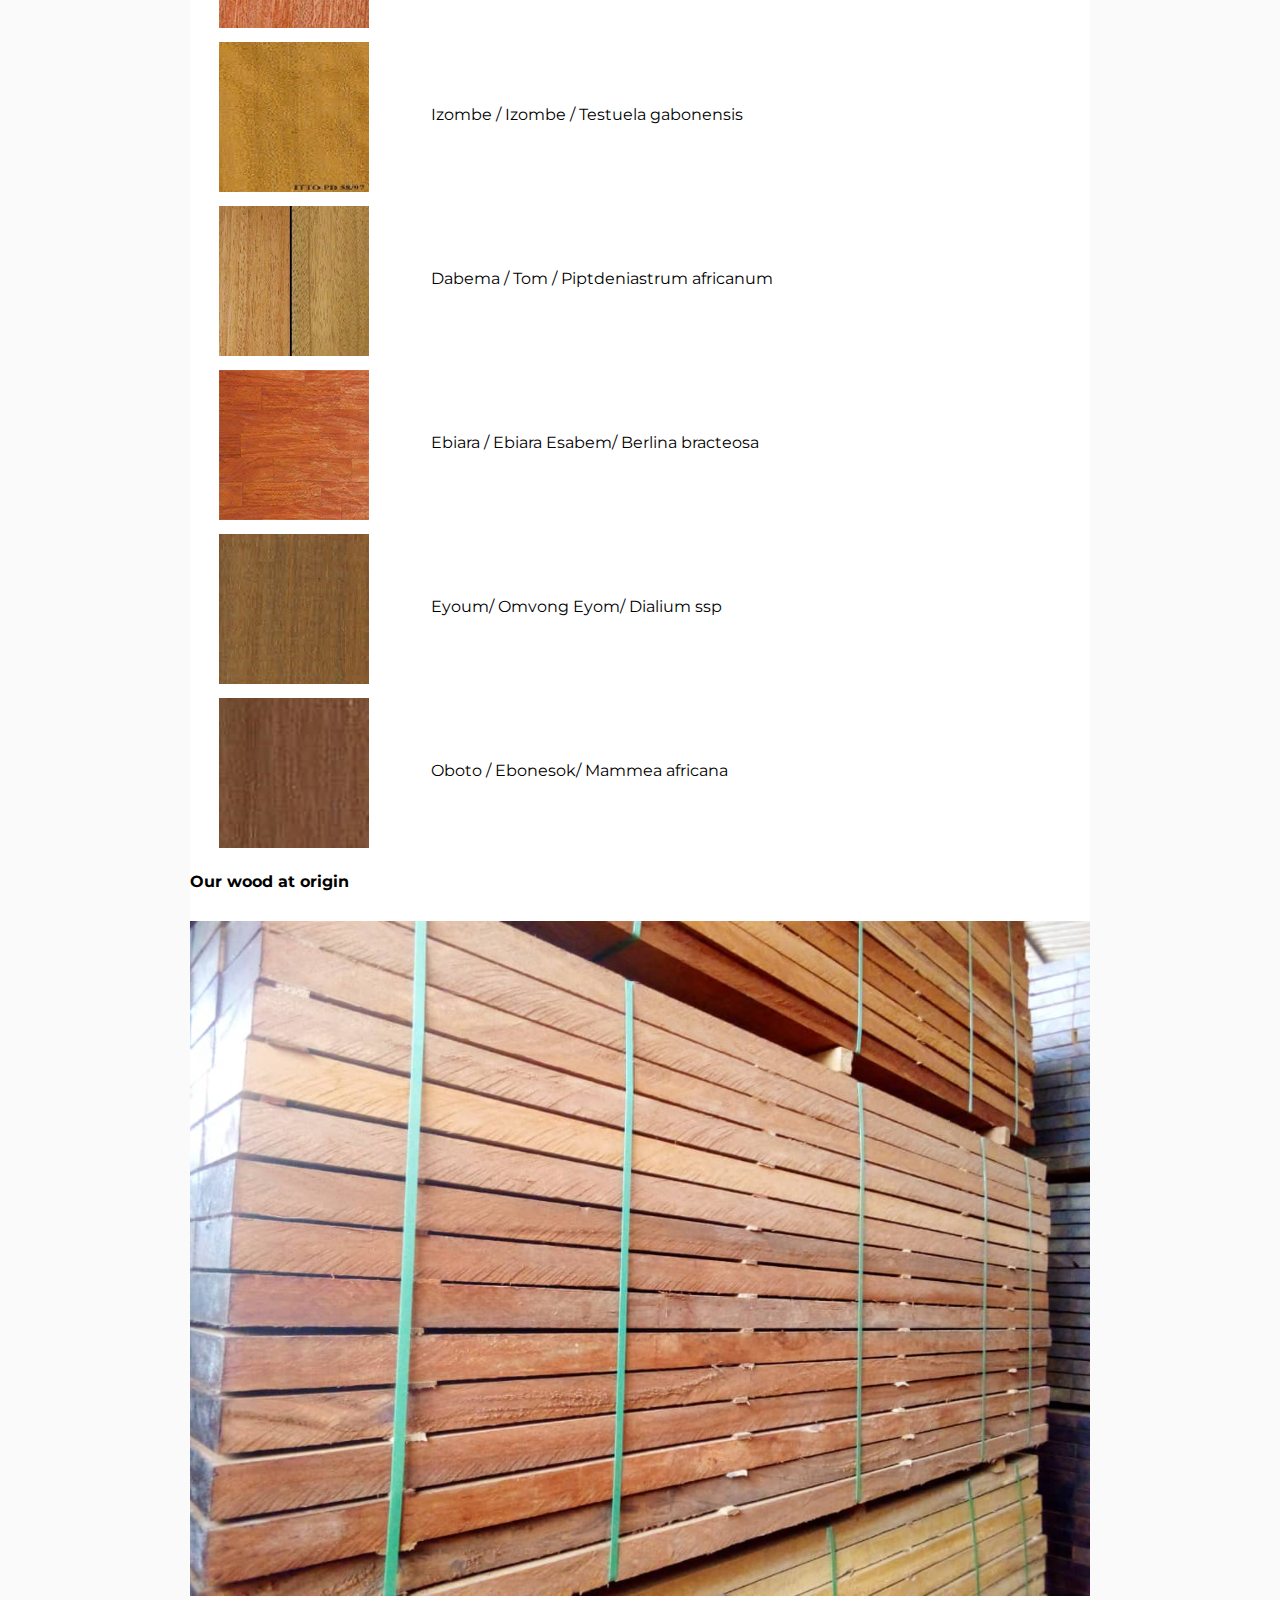
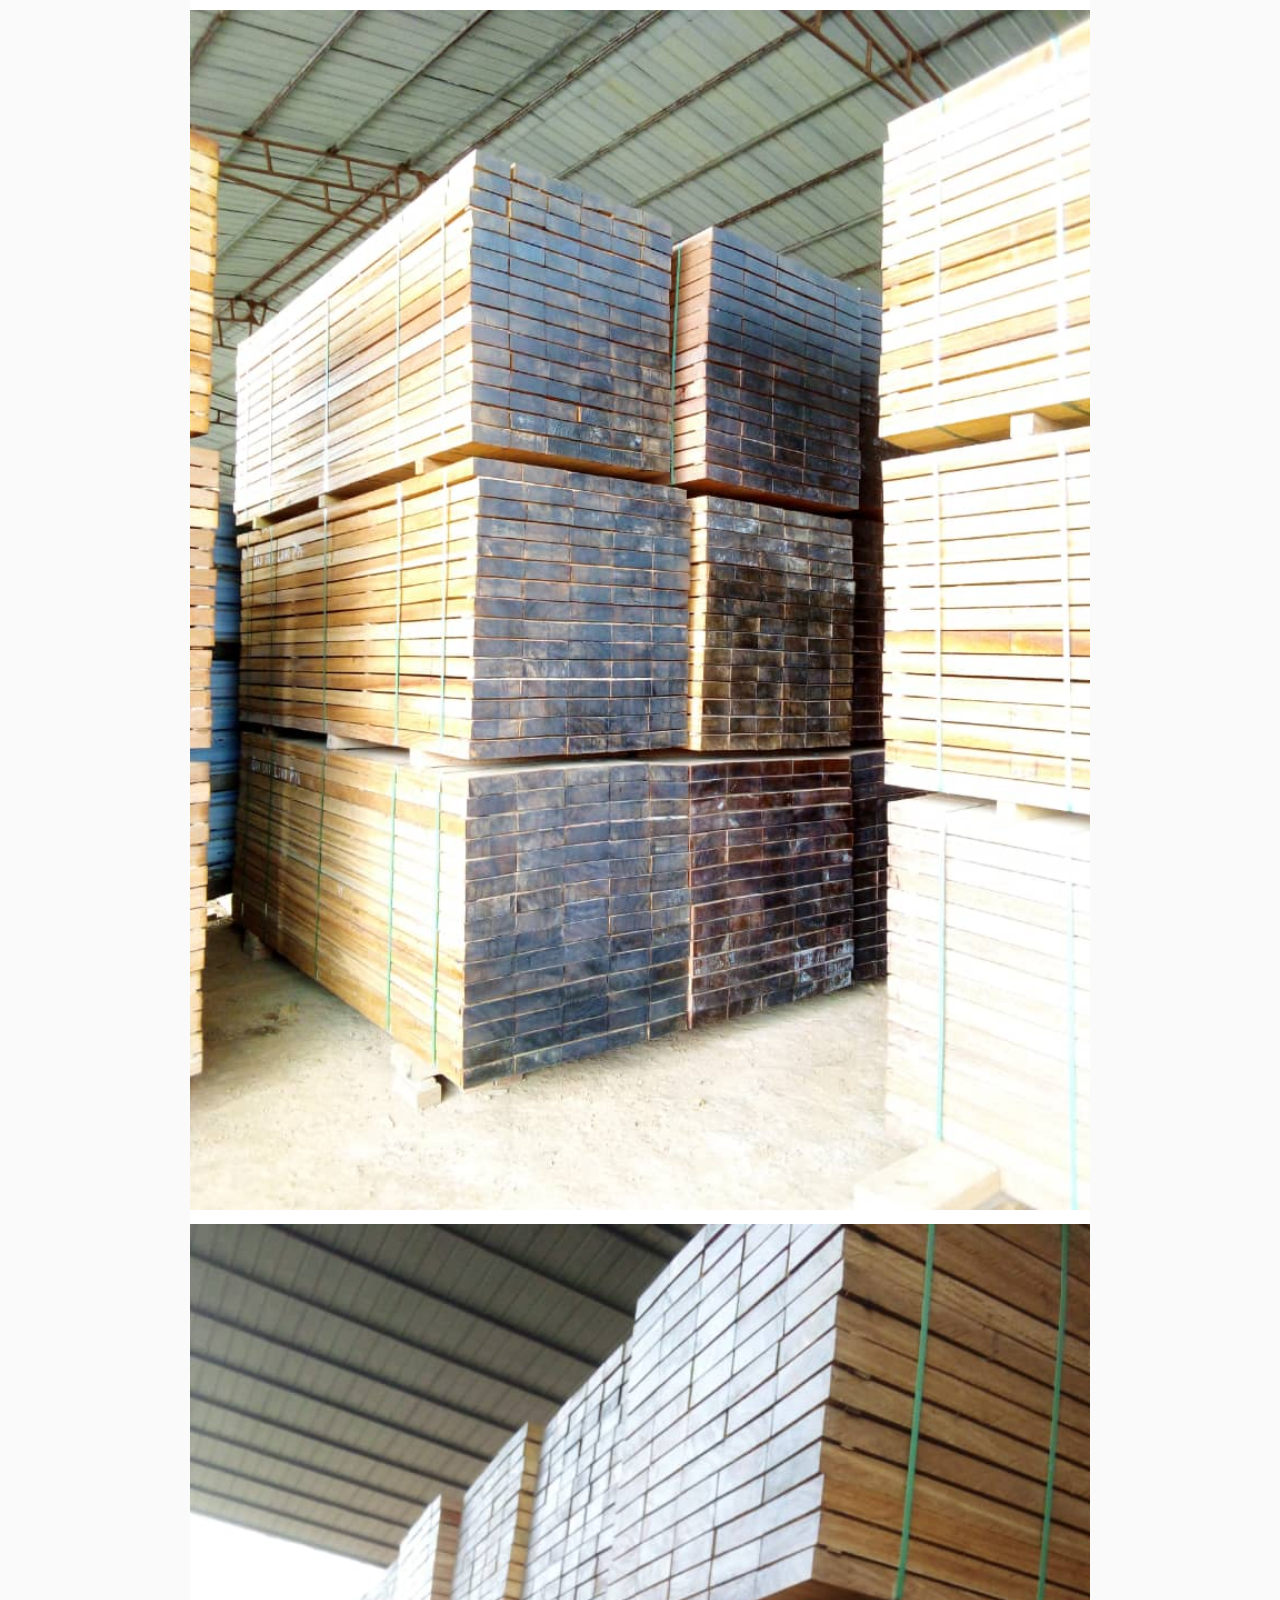
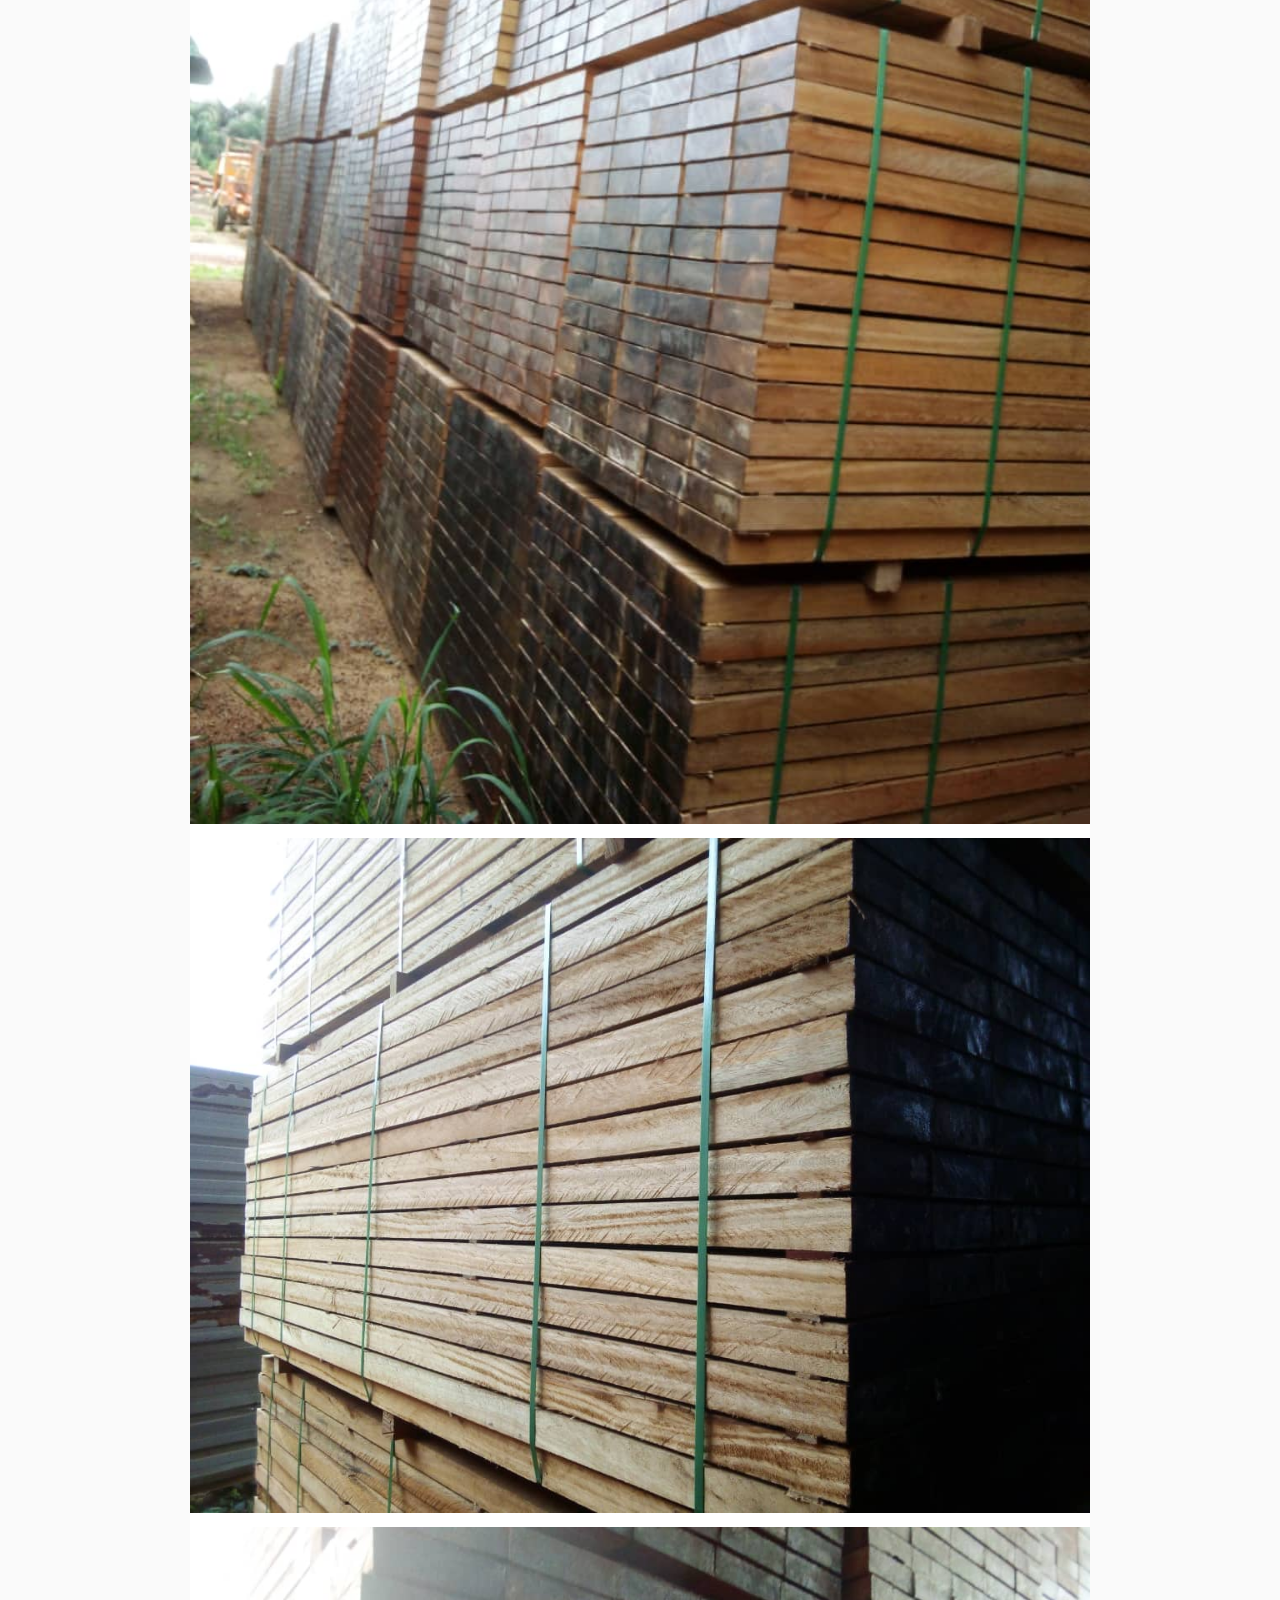
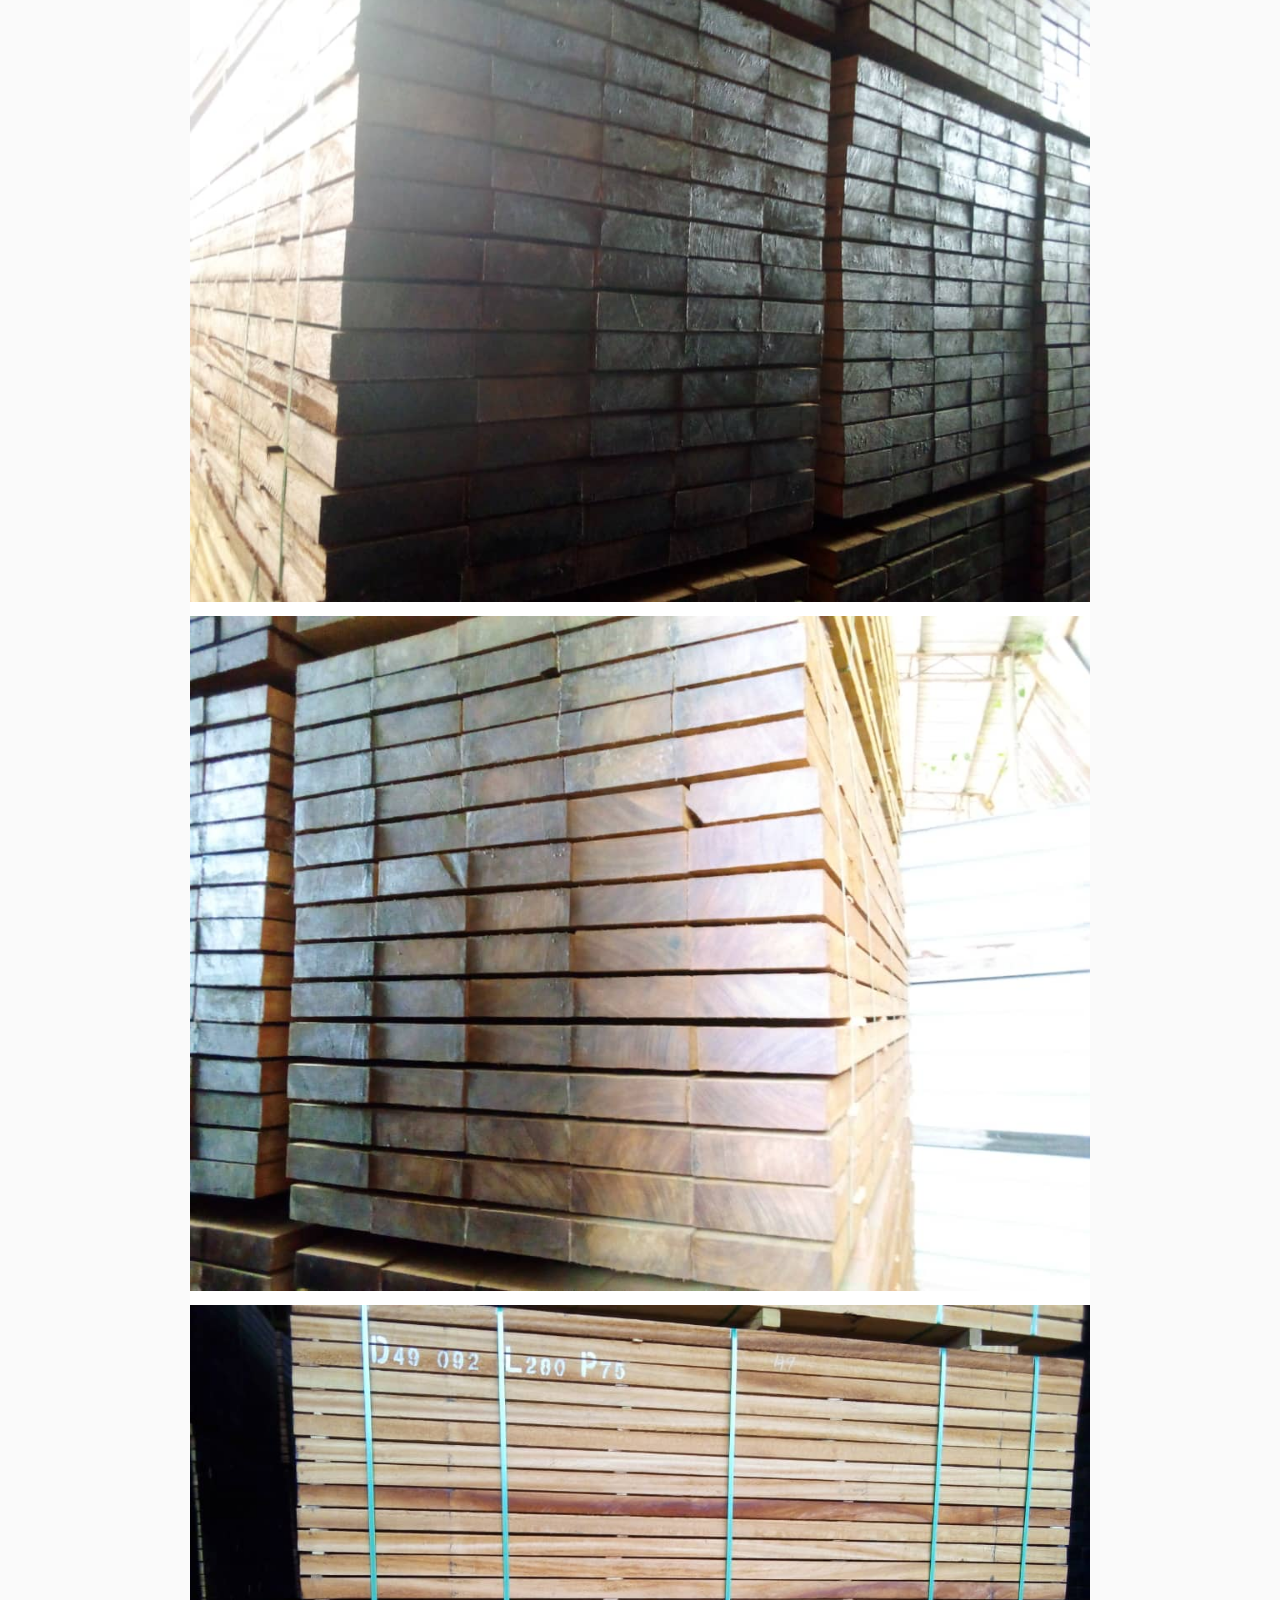
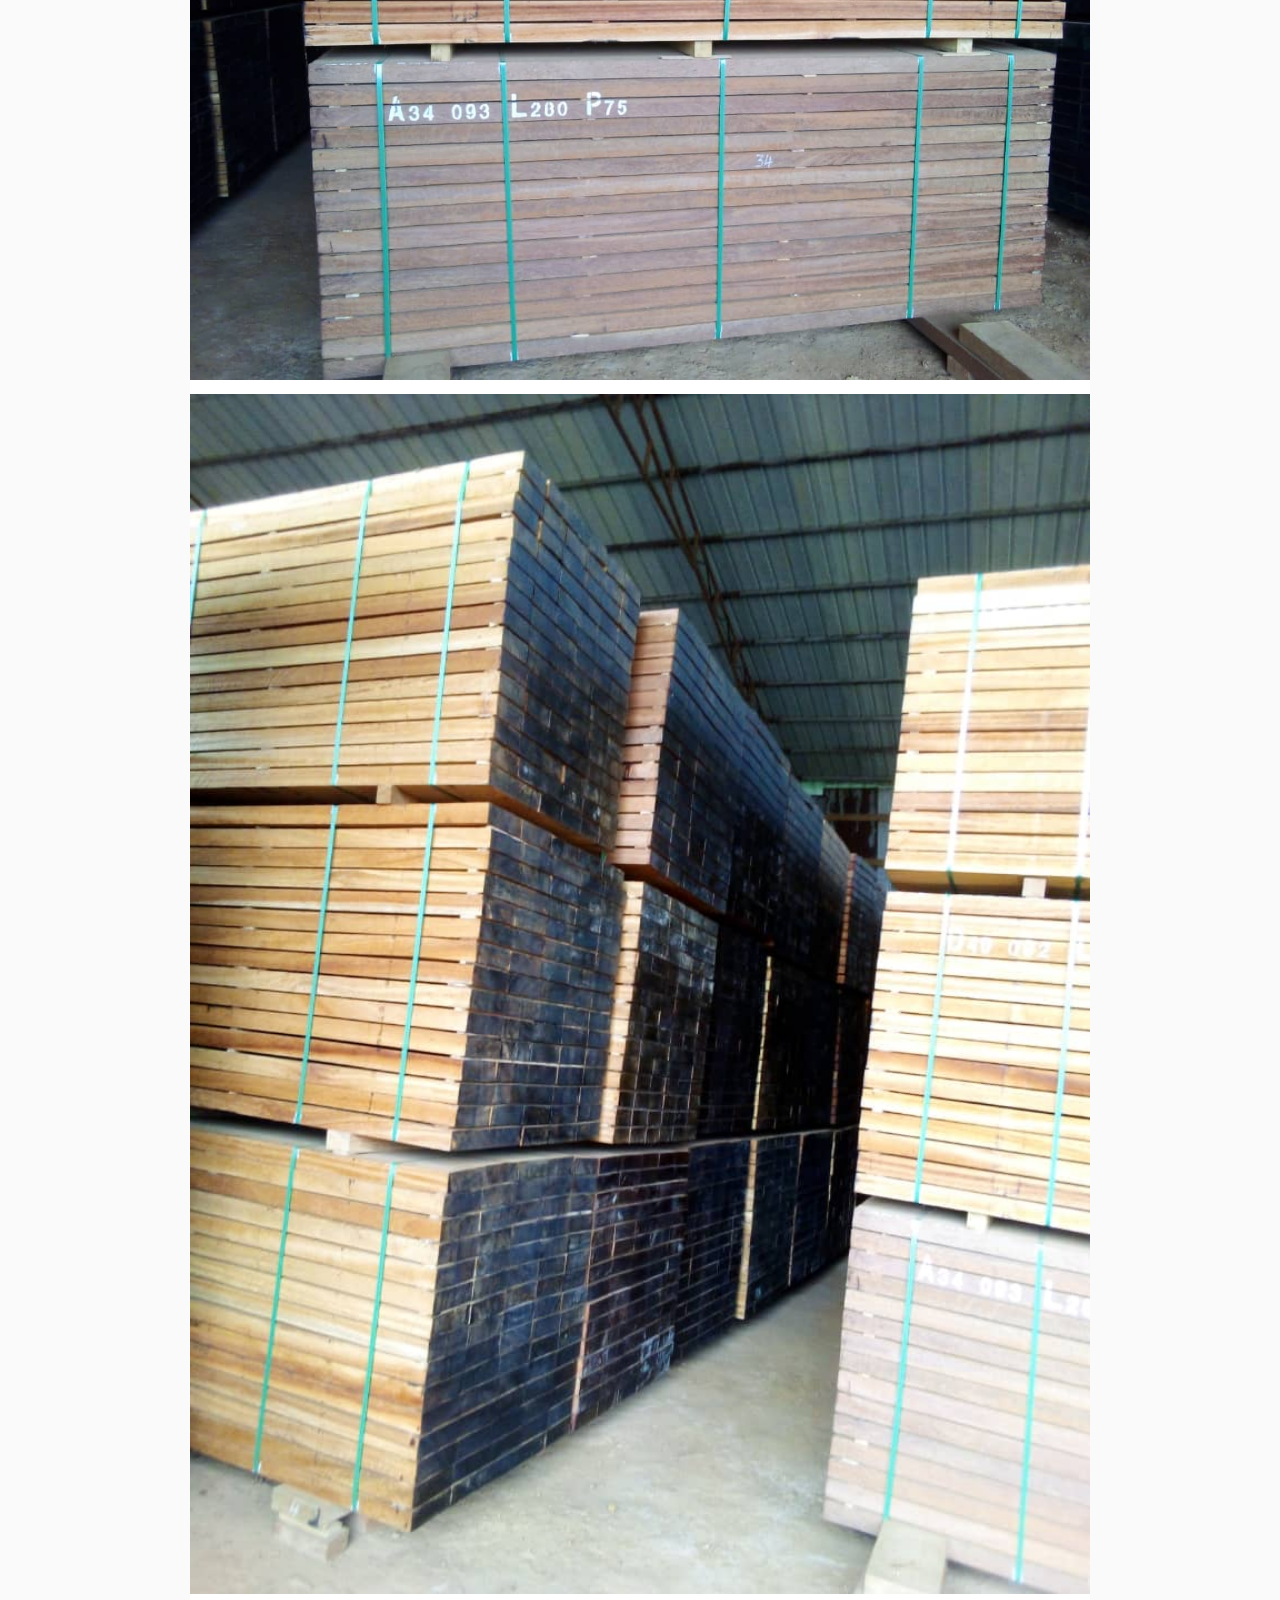
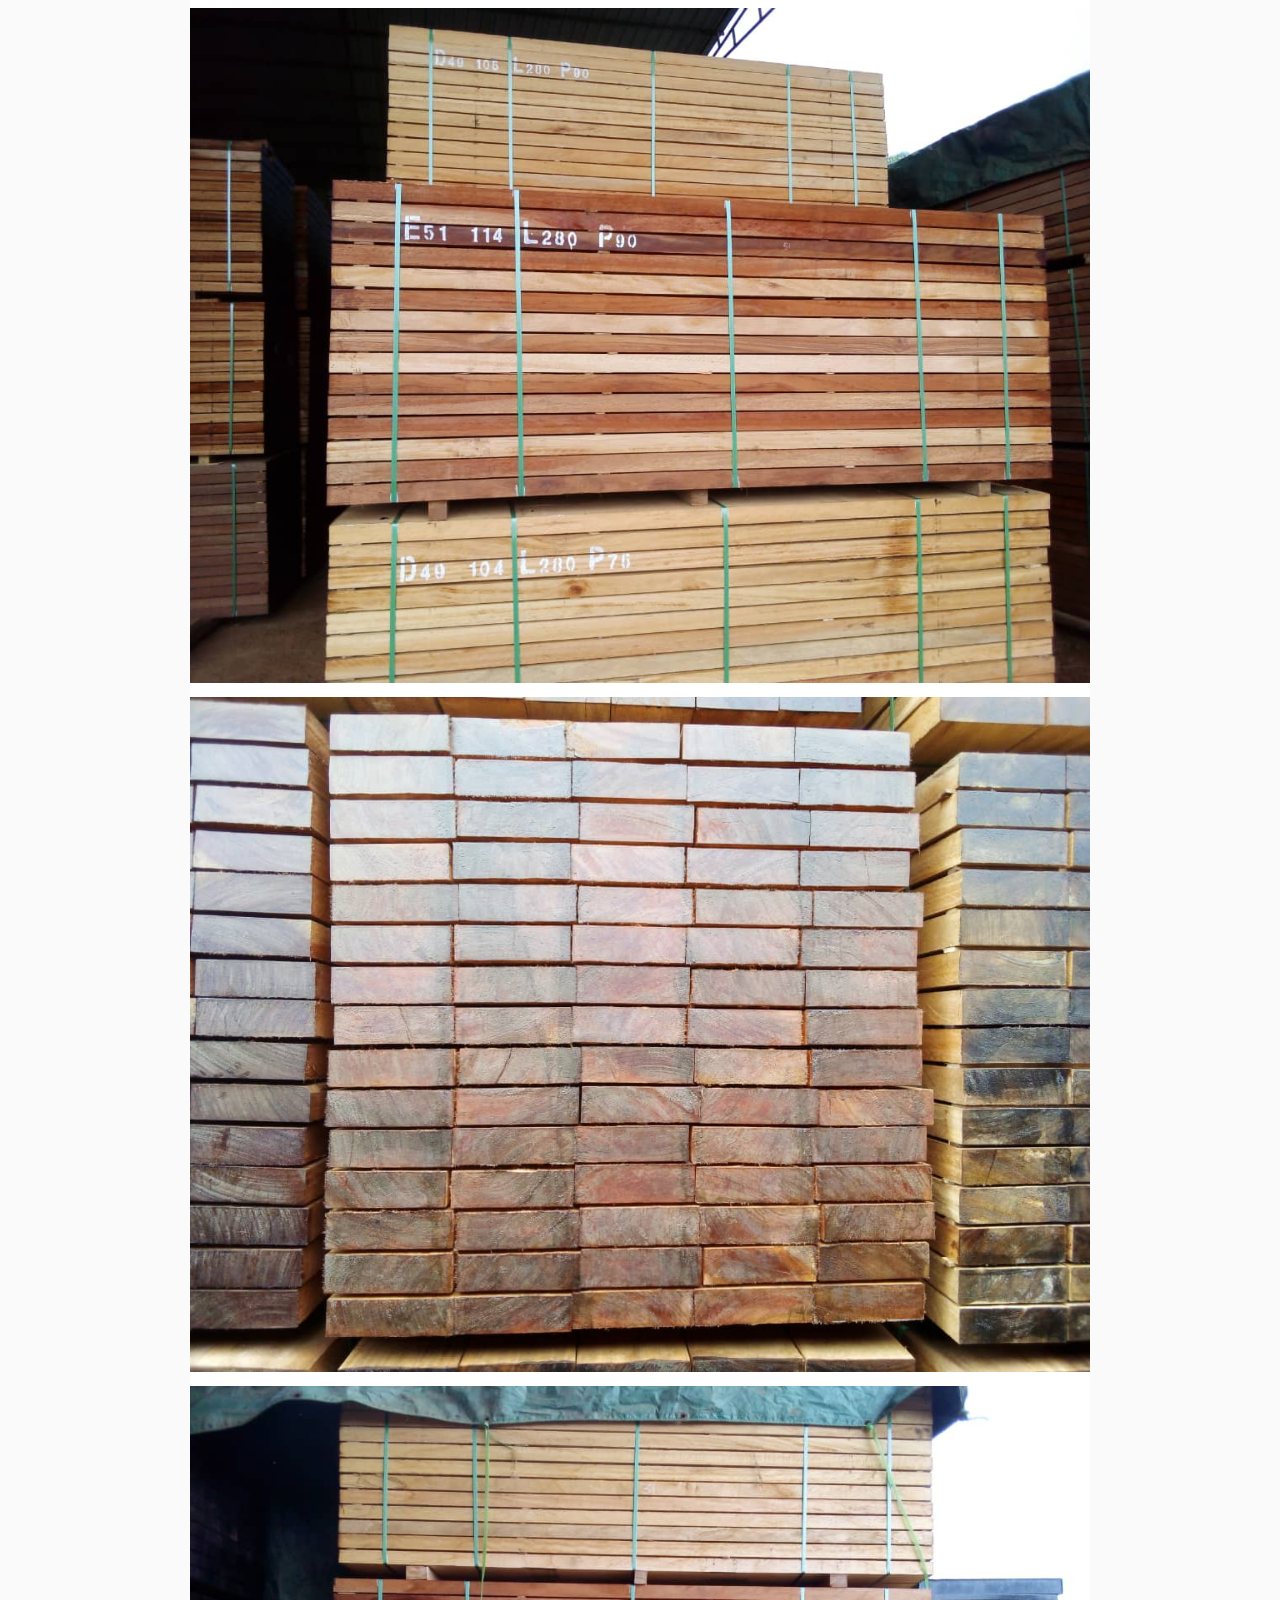
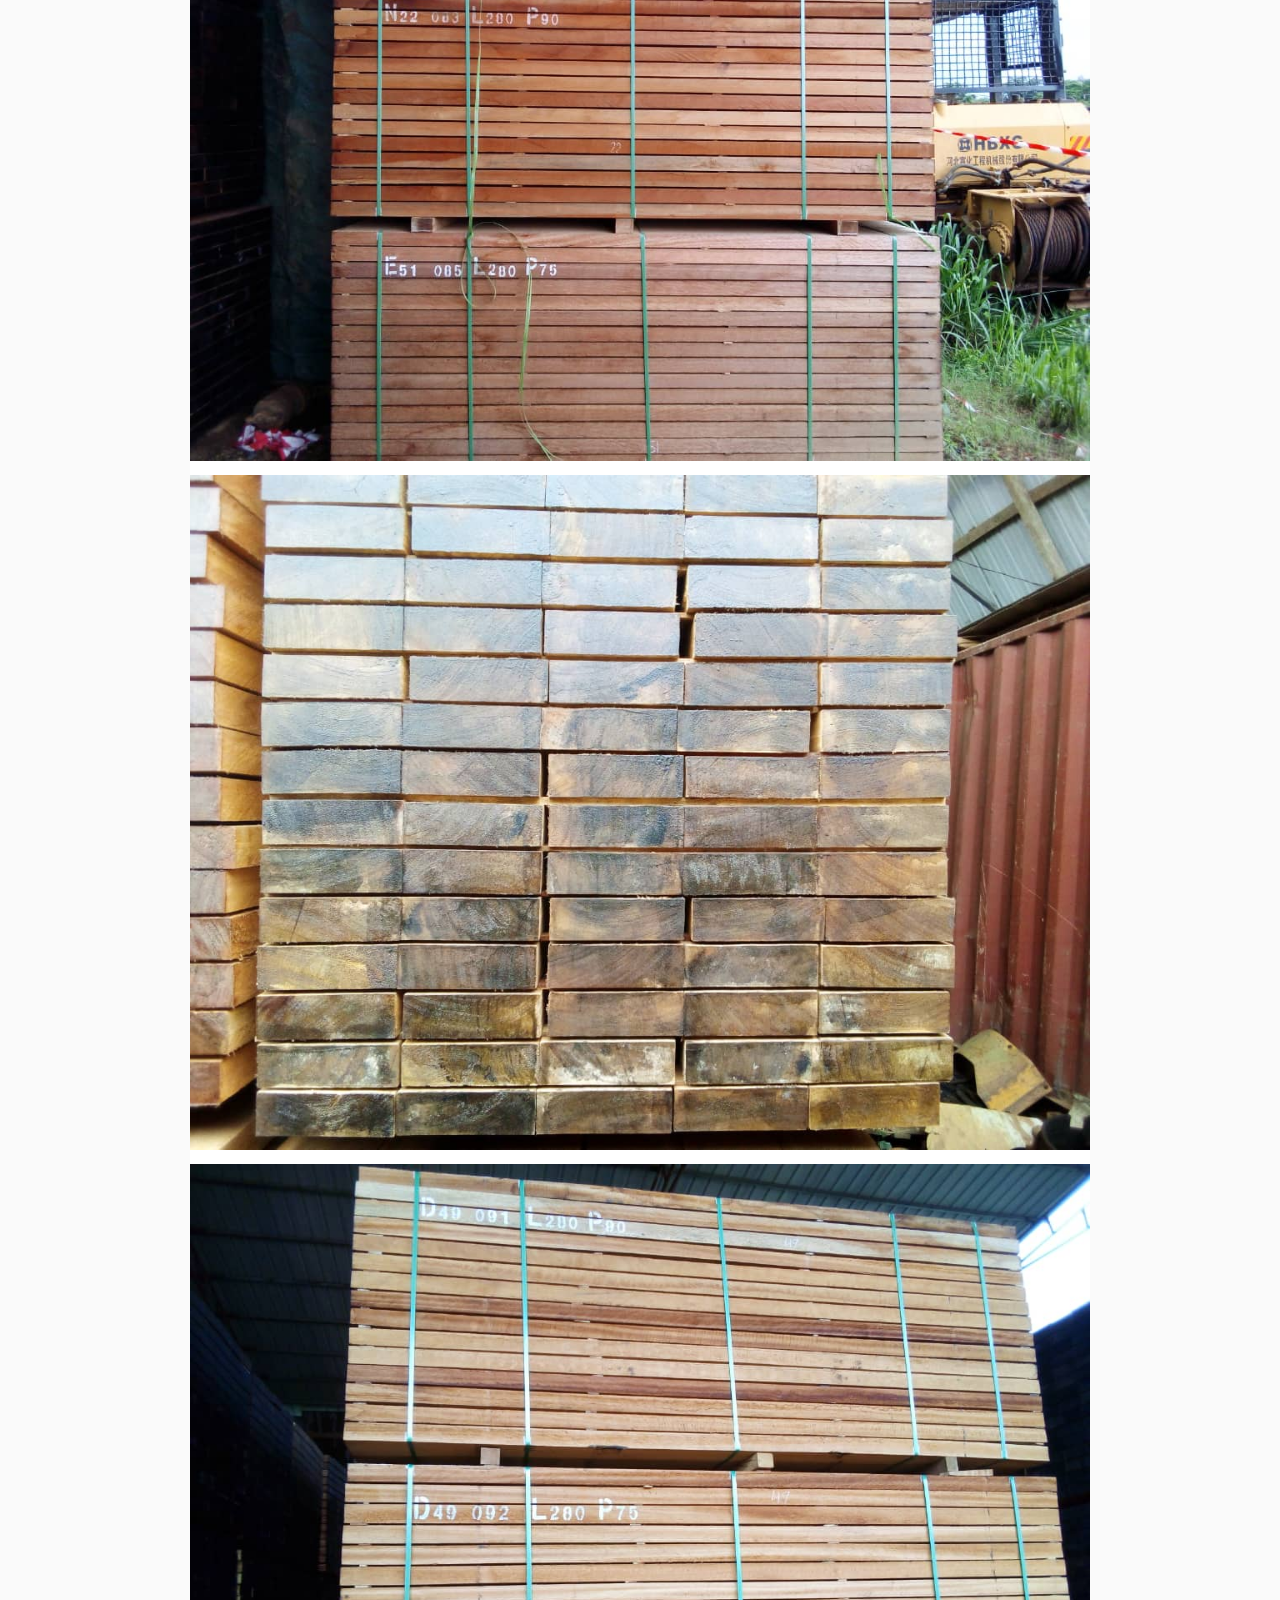
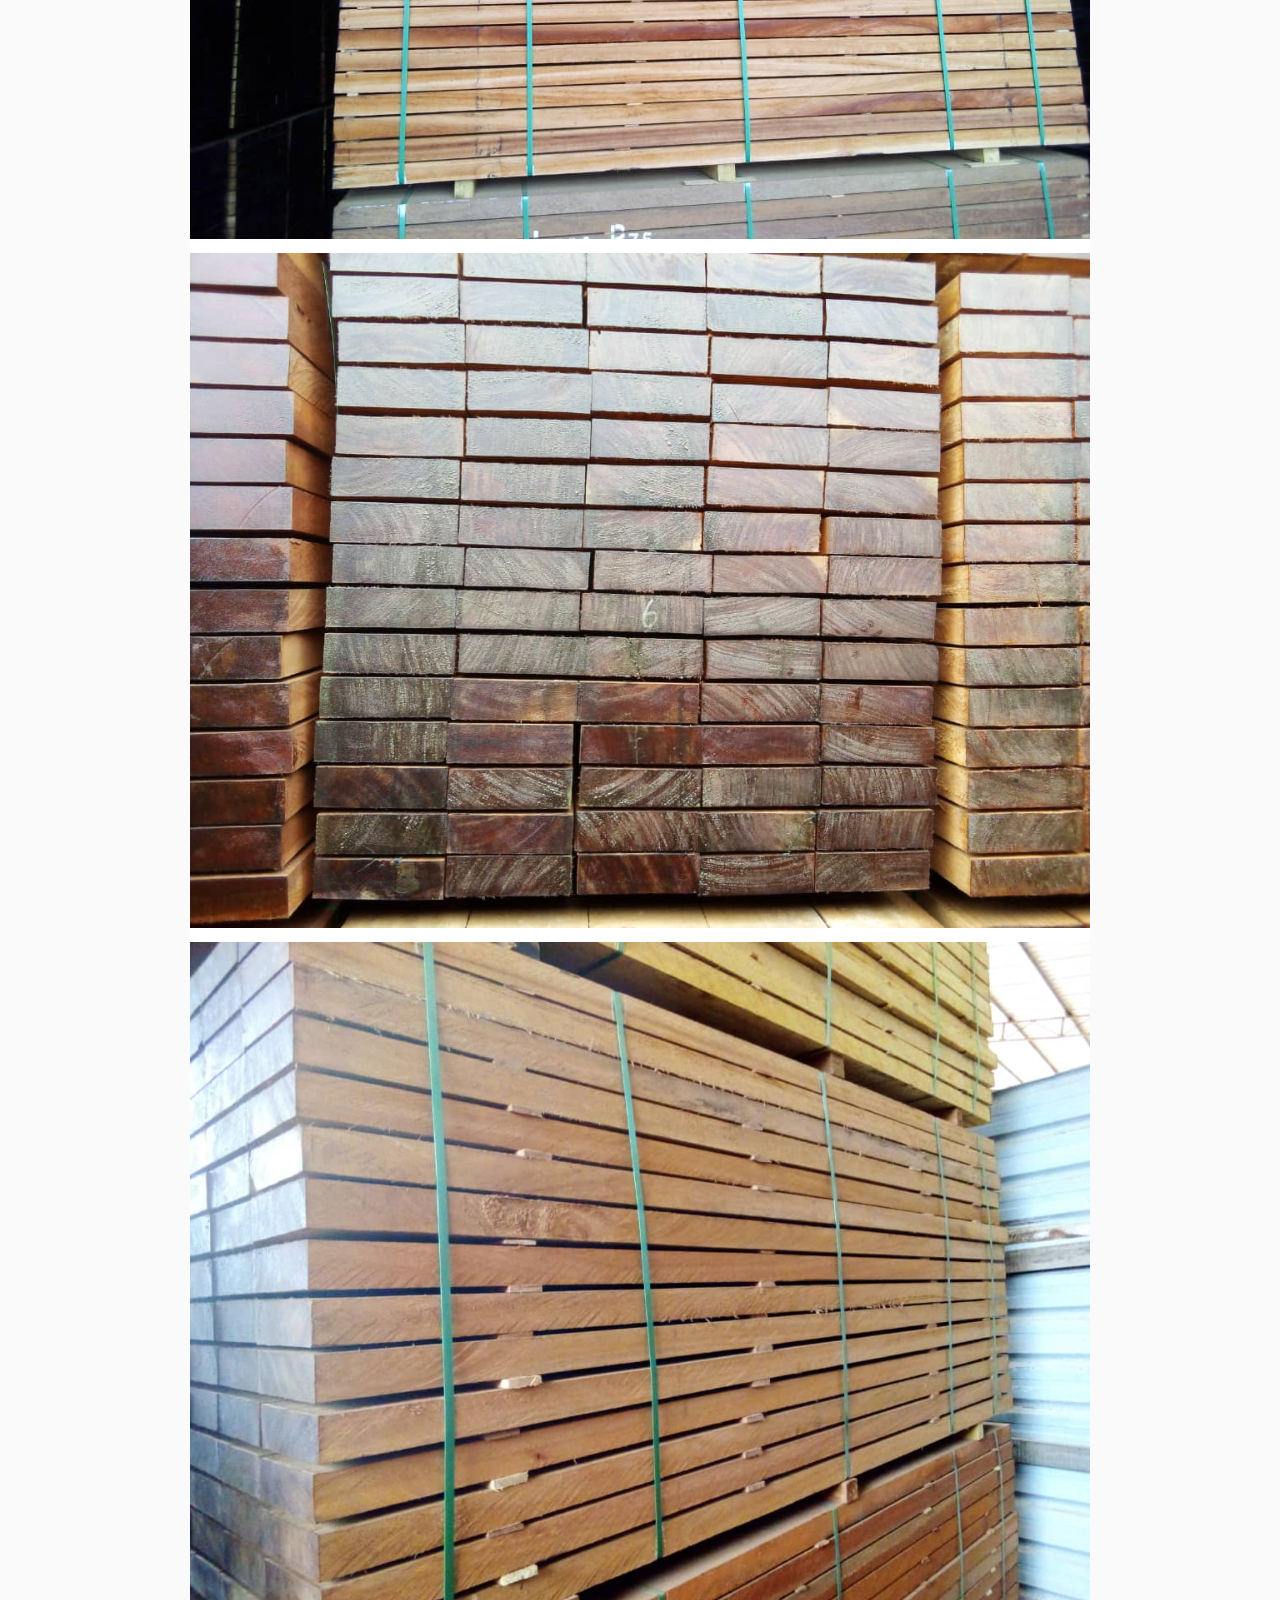
==== commit 0f05239b: "añado media queries" ====
--- a/maderaUK.html
+++ b/maderaUK.html
@@ -15,8 +15,20 @@
 <body>
 
     <header>
-        <h1>SAFAQAT LTD</h1>
-
+        <div class="header-grid">
+            <div class="logo">
+                <img src="img/logo.png" alt="Logo">
+            </div>
+
+            <div>
+                <h1>SAFAQAT LTD</h1>
+            </div>
+
+            <div class="banderas">
+                <a href="index.html"><img src="img/banderaESP3.png" alt="bandera España"></a>
+                <a href="maderaUK.html"><img src="img/banderaUK3.jpg" alt="bandera UK"></a>
+            </div>
+        </div>
     </header>
 
     <main>
--- a/estilos.css
+++ b/estilos.css
@@ -35,6 +35,35 @@
     object-fit: cover;
     width: 100%;
     padding-top: 10px;
+}
+
+/* ------ Estilos header, logo, nombre, banderas ------*/
+
+.header-grid {
+    display: grid;
+    grid-template-columns: 1fr 1fr 1fr;
+}
+
+.logo {
+    display: flex;
+    justify-content: center;
+    align-items: center;
+}
+
+.logo img {
+    max-width: 100px;
+    padding-top: 0;
+}
+
+.banderas {
+    display: flex;
+    flex-direction: column;
+    justify-content: center;
+    align-items: center;
+}
+
+.banderas img {
+    max-width: 40px;
 }
 
 .contenedor {
@@ -140,10 +169,6 @@
 }
 
 
-
-
-
-
 /*------ Estilos FOOTER -------*/
 footer {
     background-color: #272727;
@@ -154,4 +179,135 @@
     
     .footer-item {
     padding: 60px;
-}+}
+
+/* ----------------------- MEDIA-QUERIES ----------------------- */
+
+/* -------------------------- widht 869px ----------------------------- */
+@media screen and (max-width: 869px){
+
+    .logo img {
+        max-width: 60px;
+        padding-top: 0;
+    }
+    
+    .banderas img {
+        max-width: 40px;
+    }
+
+    h1 {
+        line-height: 200px;
+        font-size: 30px;
+        font-weight: 700;
+    }
+  }
+
+  /* -------------------------- widht 652px ----------------------------- */
+@media screen and (max-width: 652px){
+    .header-grid {
+        display: grid;
+        grid-template-columns: 1fr 2fr 1fr;
+    }
+    
+    .logo img {
+        max-width: 45px;
+        padding-top: 0;
+    }
+    
+    .banderas img {
+        max-width: 25px;
+    }
+
+    h1 {
+        font-size: 25px;
+        font-weight: 700;
+        line-height: 150px;
+    }
+
+    .tabla-dato h3 {
+        font-size: 12px;
+        text-align: center;
+    }
+
+    .tabla-dato p {
+        font-size: 12px;
+    }
+
+    .datos-empresa p {
+        font-size: 18px;
+        font-weight: 700;
+    }
+  }
+
+    /* -------------------------- widht 500px ----------------------------- */
+@media screen and (max-width: 500px){
+    .presentacion p {
+        font-size: 16px;
+    }
+
+    .datos-empresa p {
+        font-size: 16px;
+    }
+
+    .tabla-dato h3 {
+        font-size: 10px;
+        text-align: center;
+    }
+
+    .tabla-dato p {
+        font-size: 10px;
+    }
+
+    .maderitas-nombre p {
+        font-size: 16px;
+    }
+  }
+
+      /* -------------------------- widht 400px ----------------------------- */
+@media screen and (max-width: 400px){
+    .presentacion p {
+        font-size: 15px;
+    }
+
+    .datos-empresa p {
+        font-size: 14px;
+    }
+
+    .tabla-dato h3 {
+        font-size: 8px;
+        text-align: center;
+    }
+
+    .tabla-dato p {
+        font-size: 8px;
+    }
+  }
+
+        /* -------------------------- widht 360px ----------------------------- */
+@media screen and (max-width: 400px){
+    .presentacion p {
+        font-size: 14px;
+    }
+
+    .datos-empresa p {
+        font-size: 12px;
+    }
+
+    h1 {
+        line-height: 120px;
+        font-size: 22px;
+        font-weight: 700;
+    }
+
+    .resumen-titulo p {
+        font-size: 14px;
+    }
+
+    .resumen-dato p {
+        font-size: 14px;
+    }
+
+    .maderitas-nombre p {
+        font-size: 14px;
+    }
+  }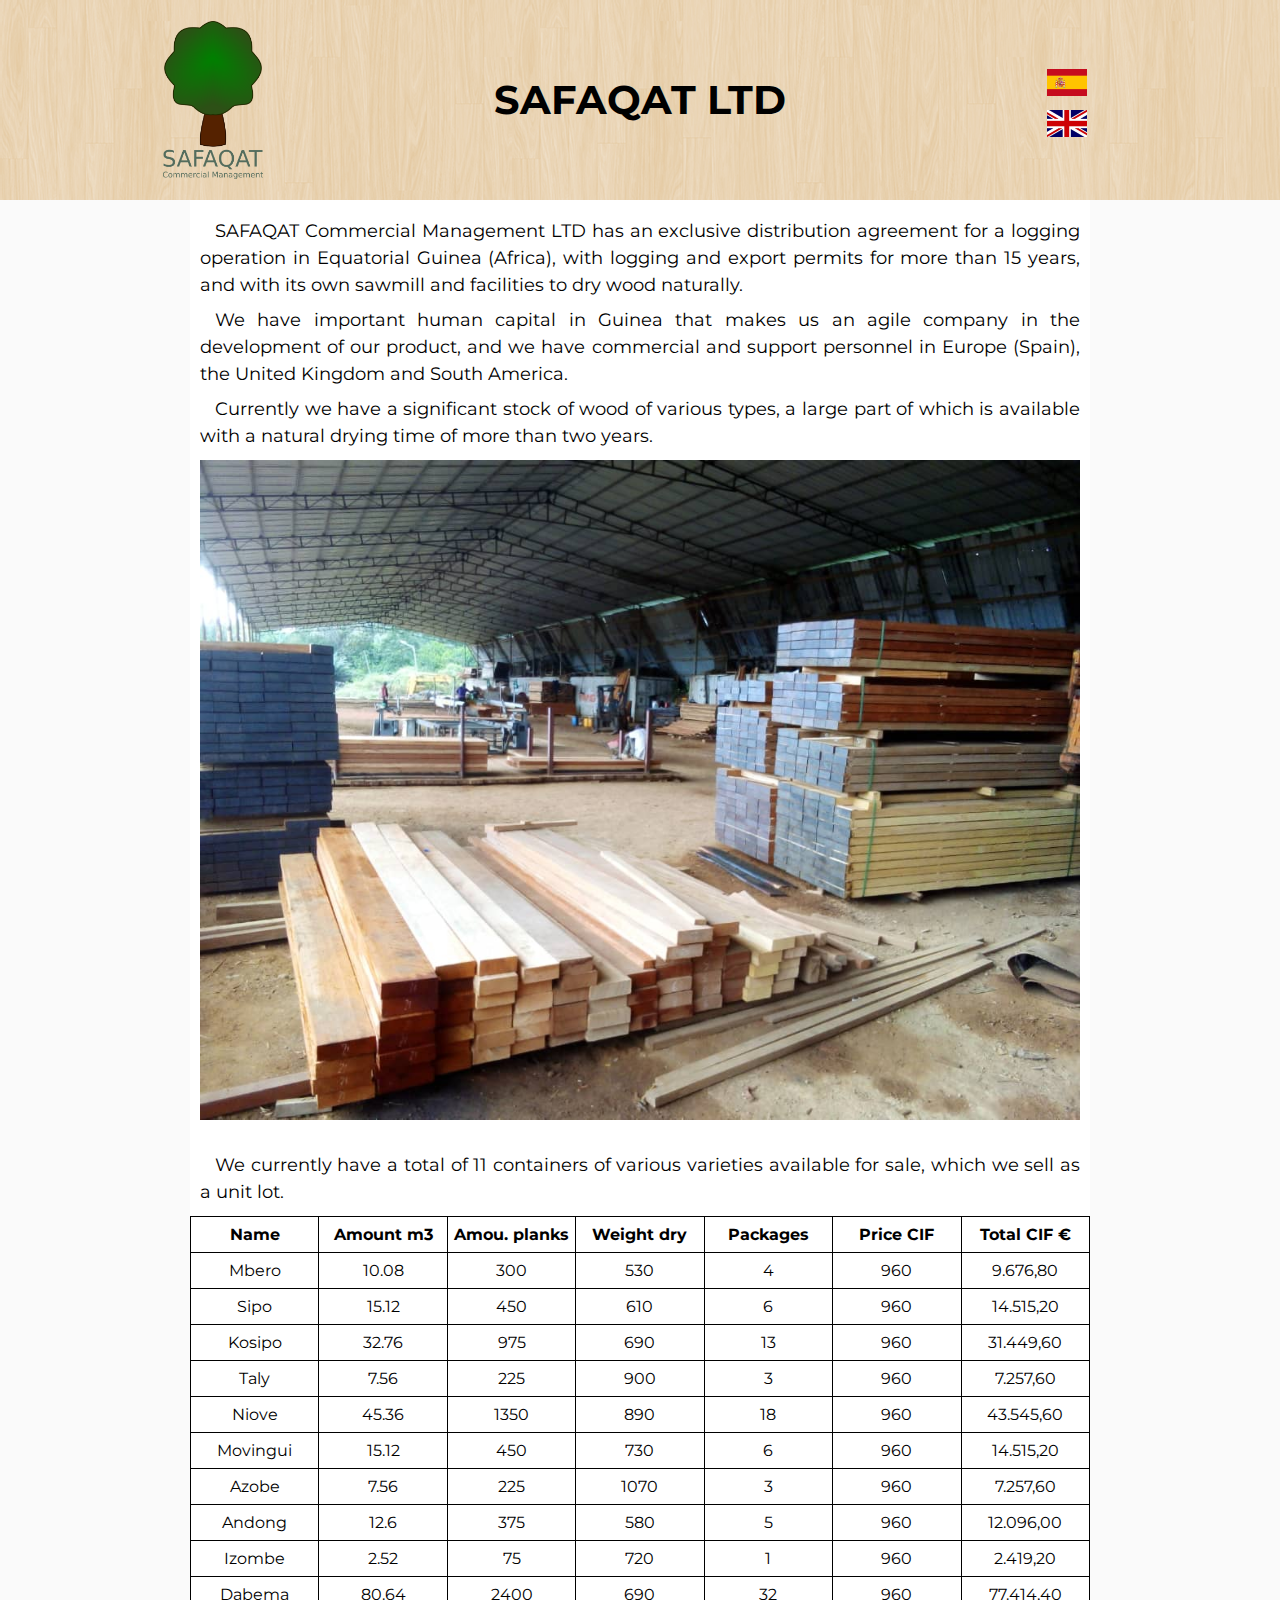
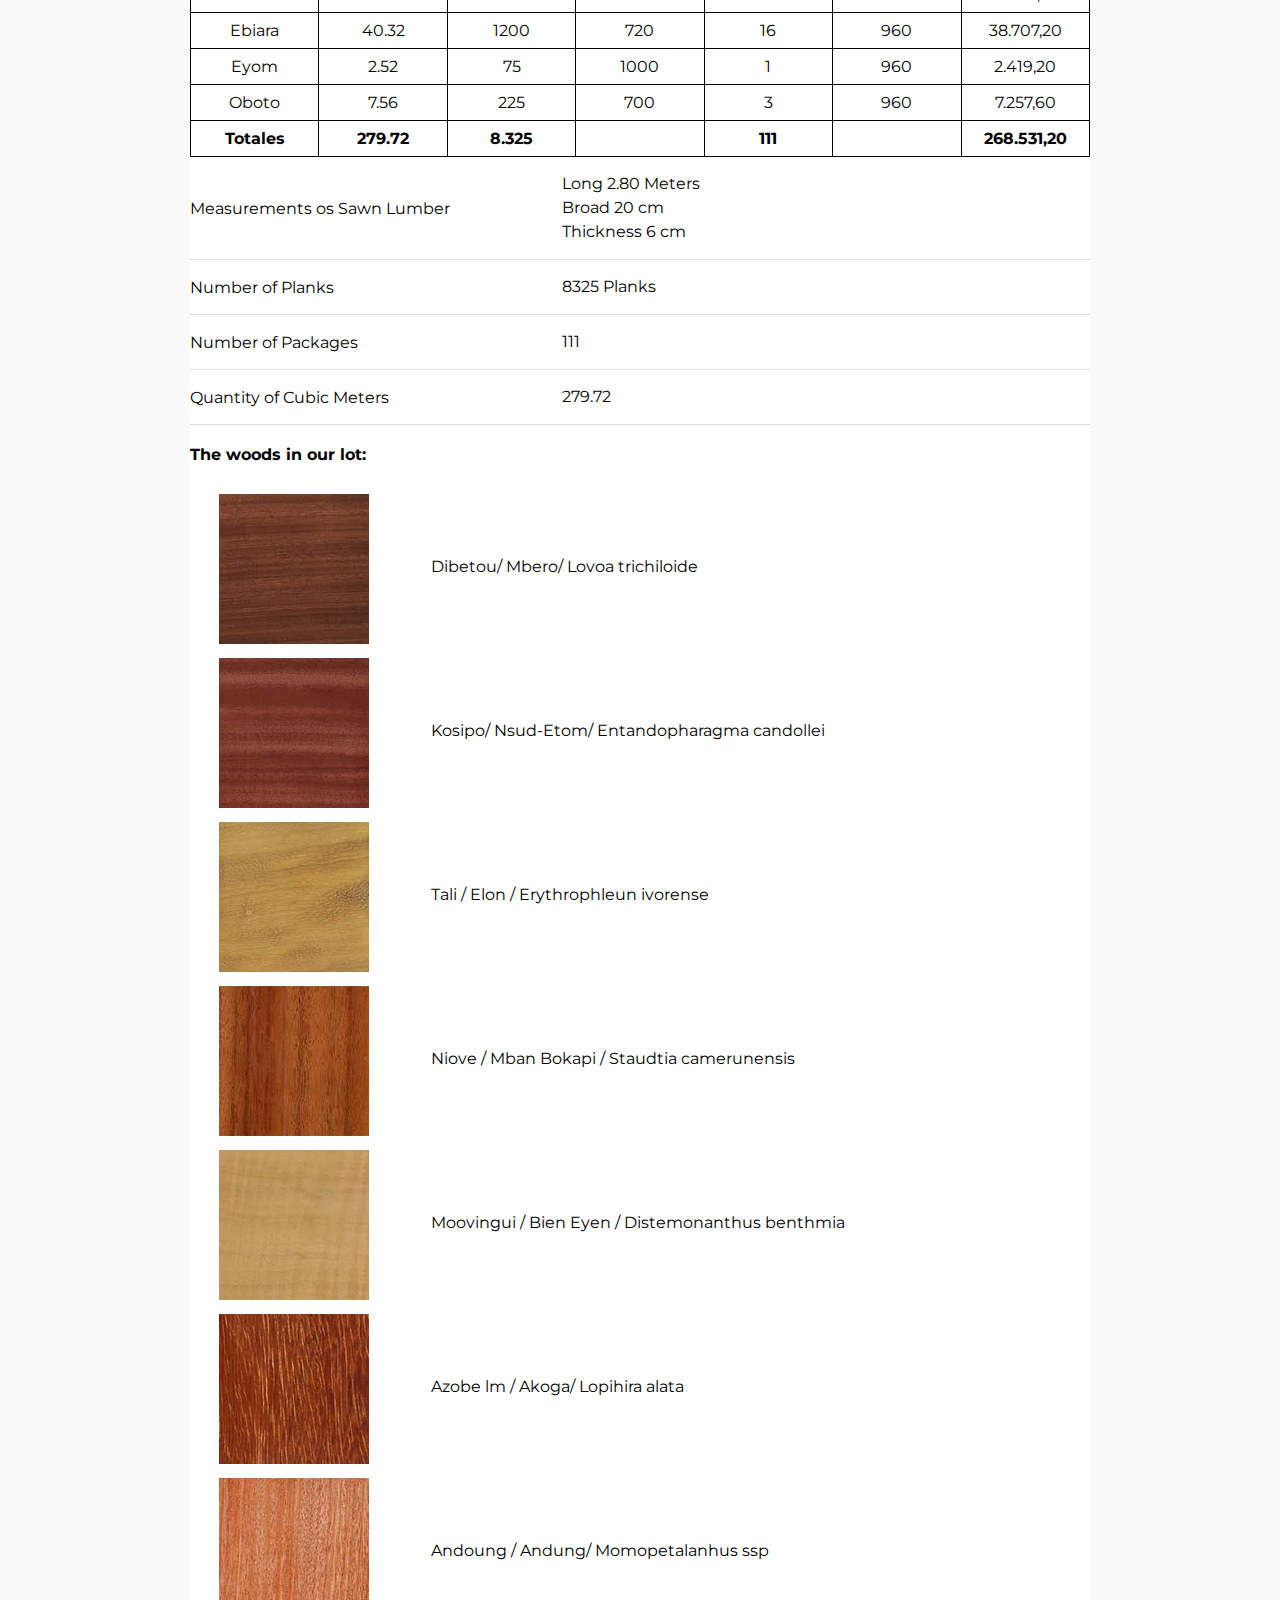
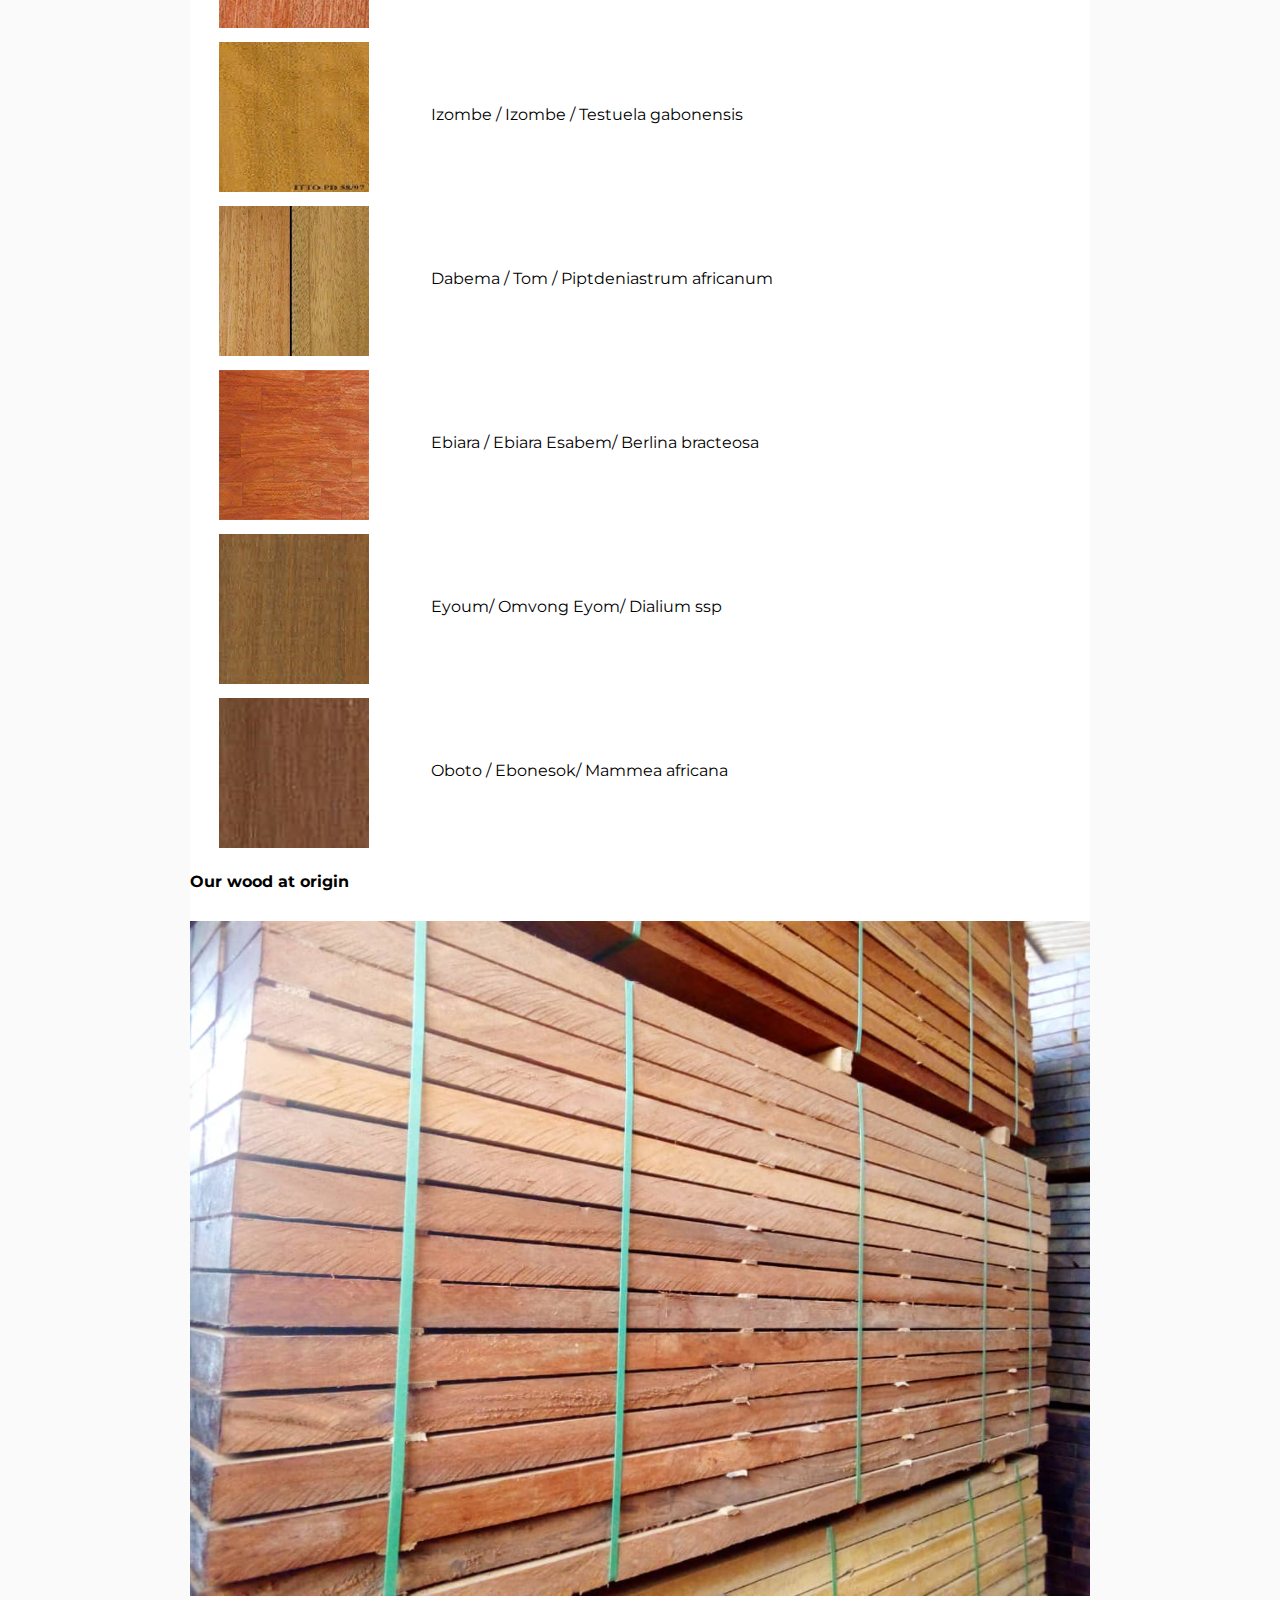
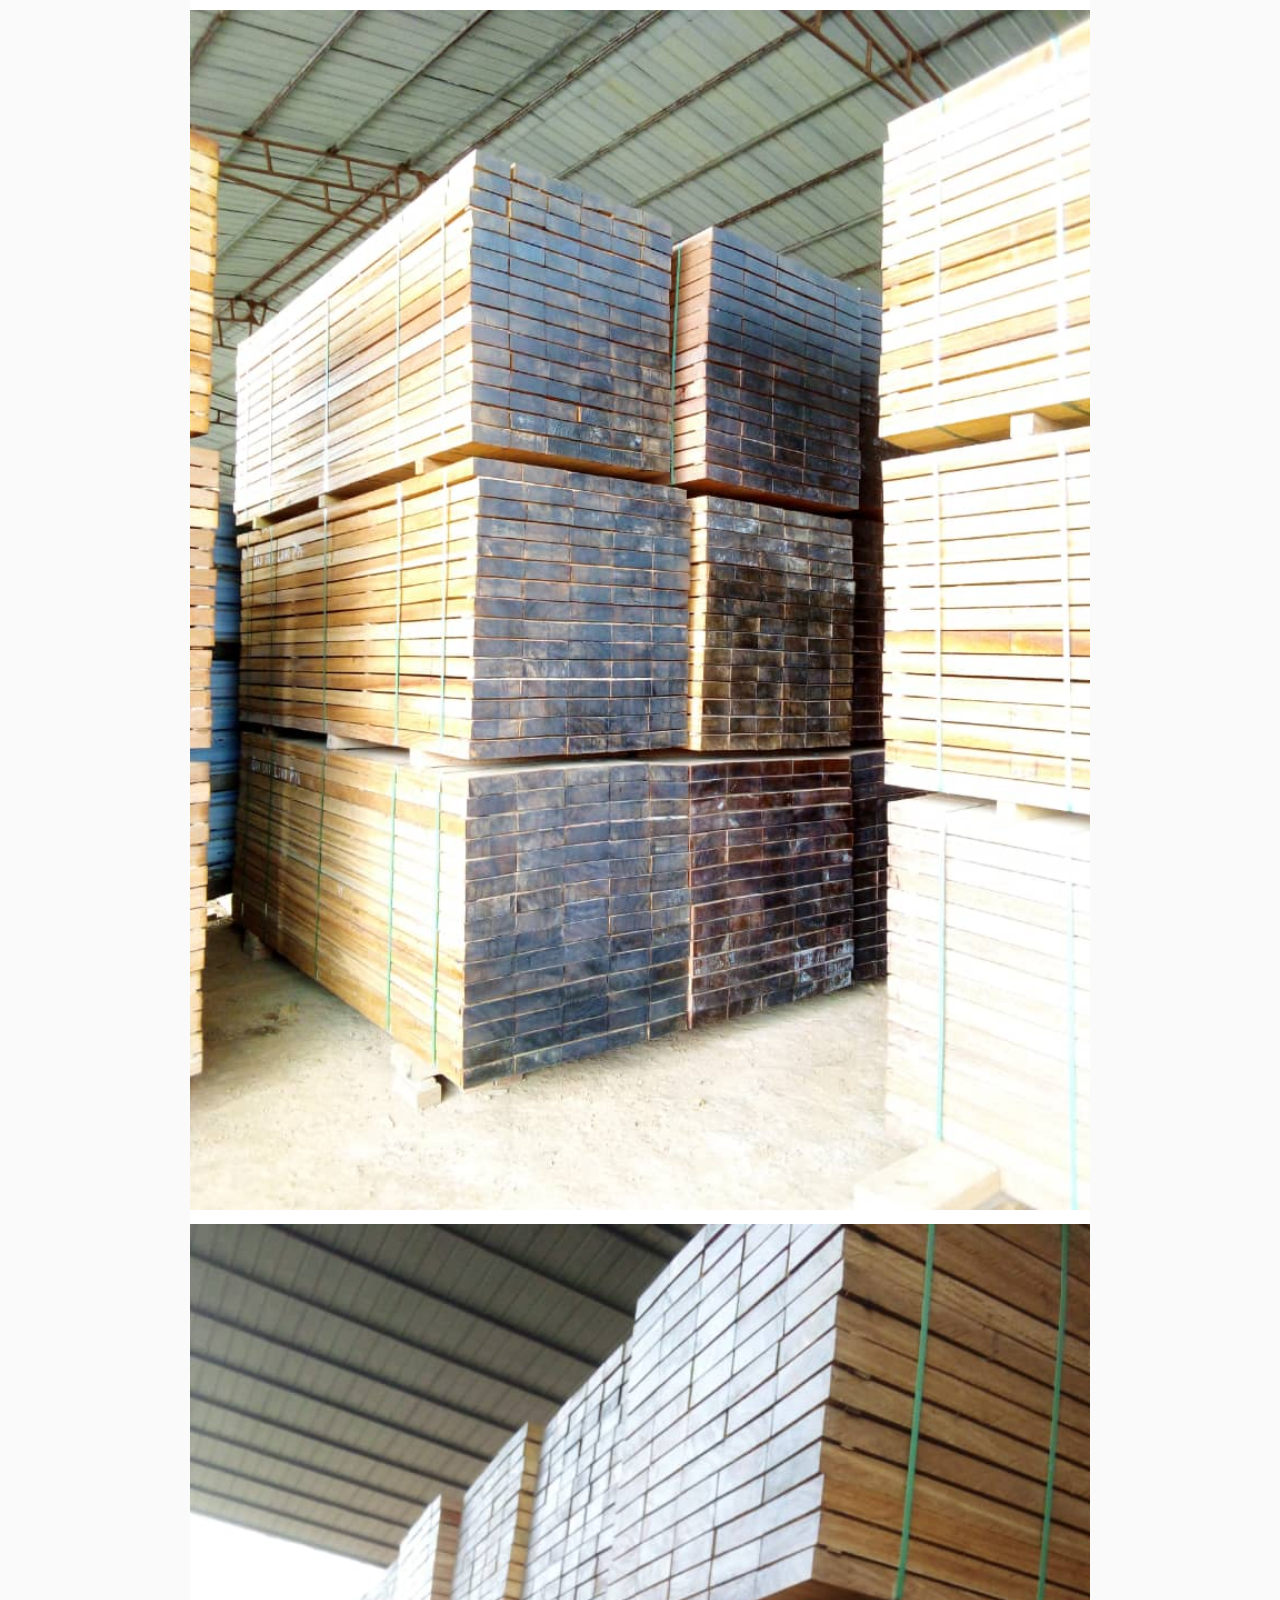
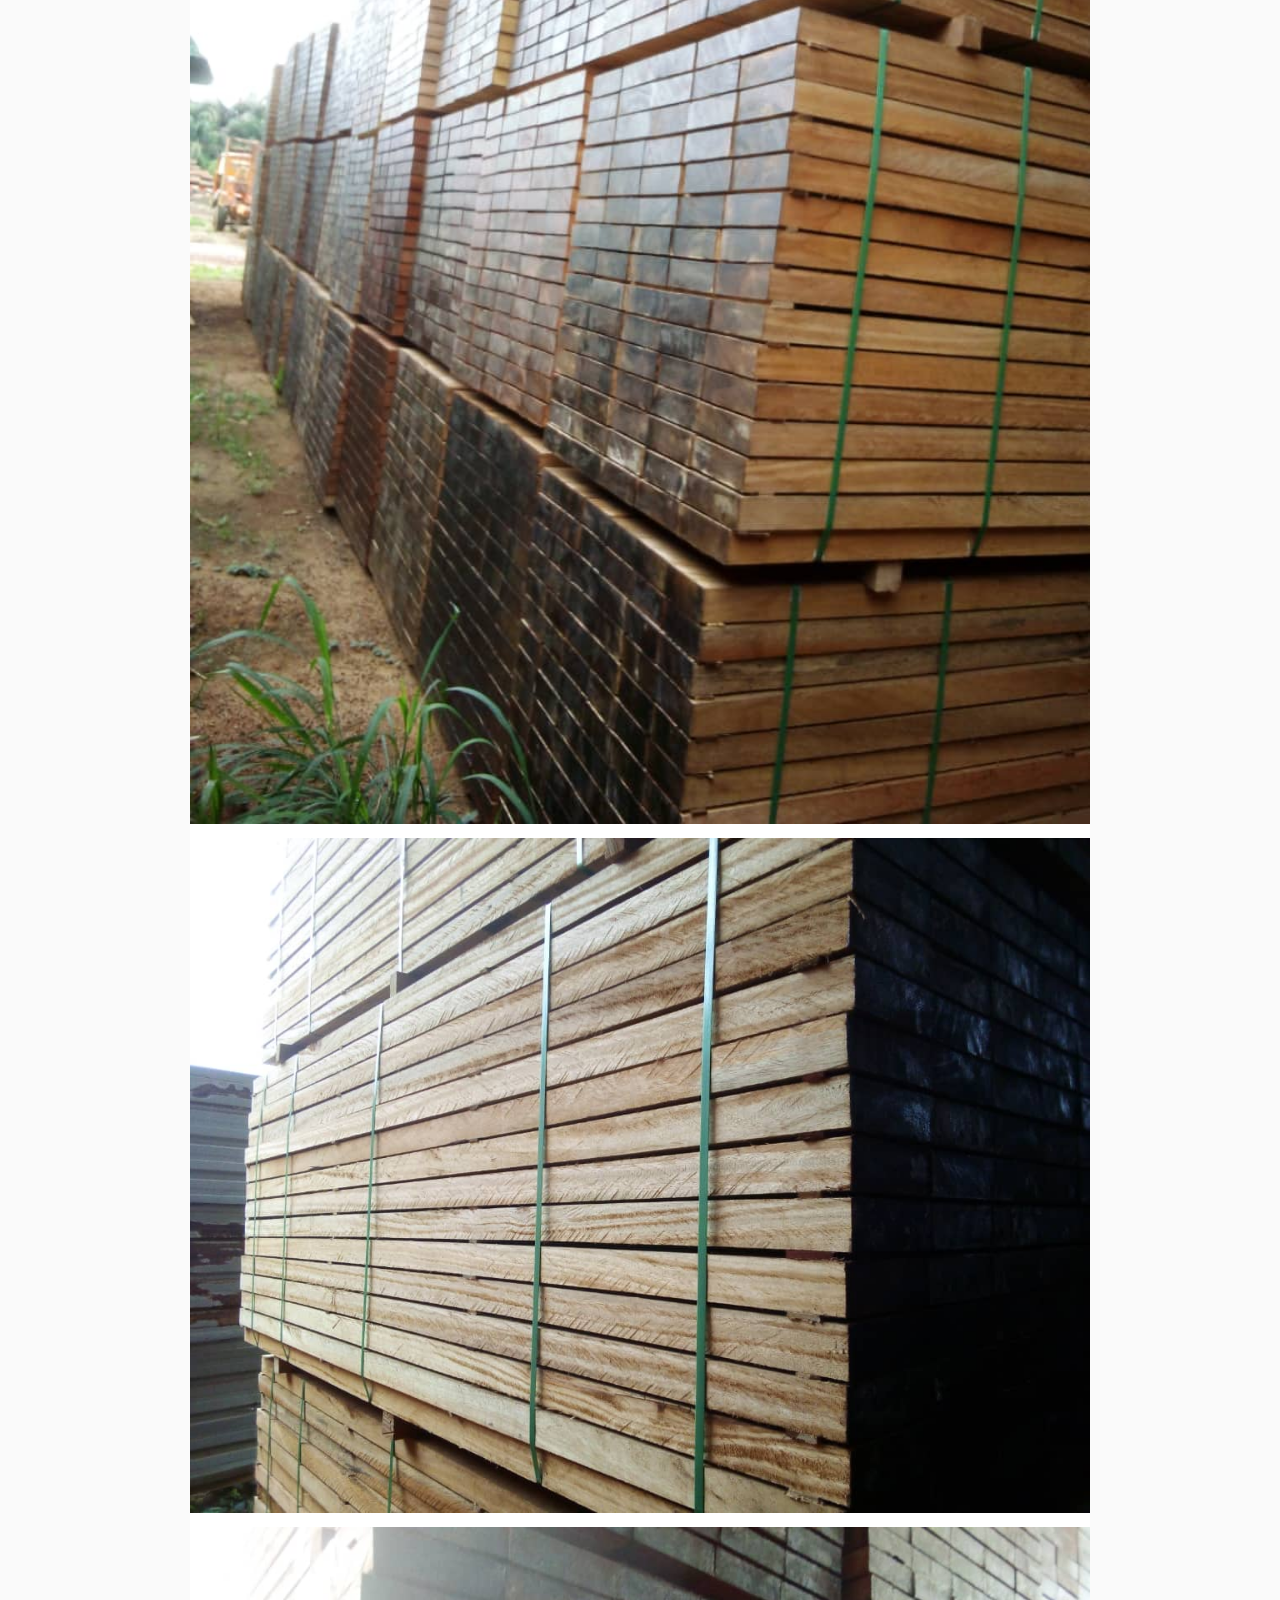
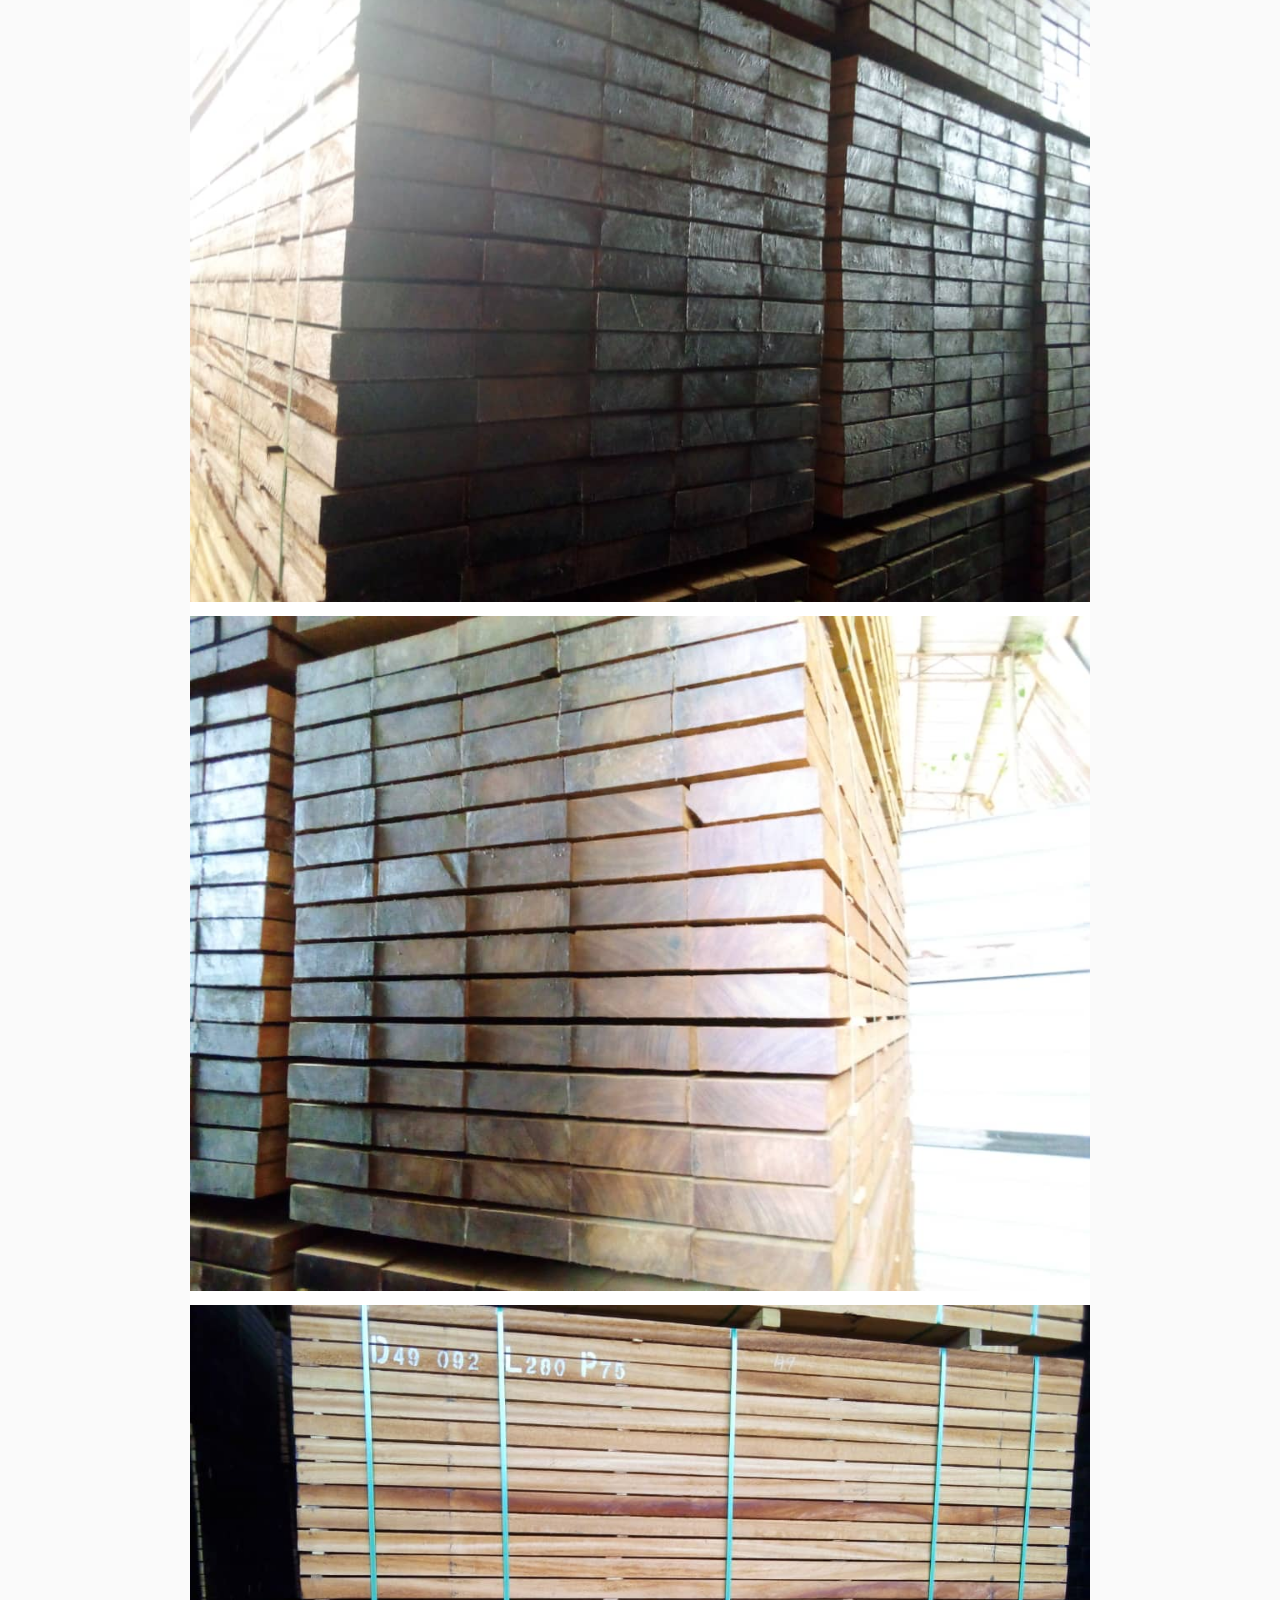
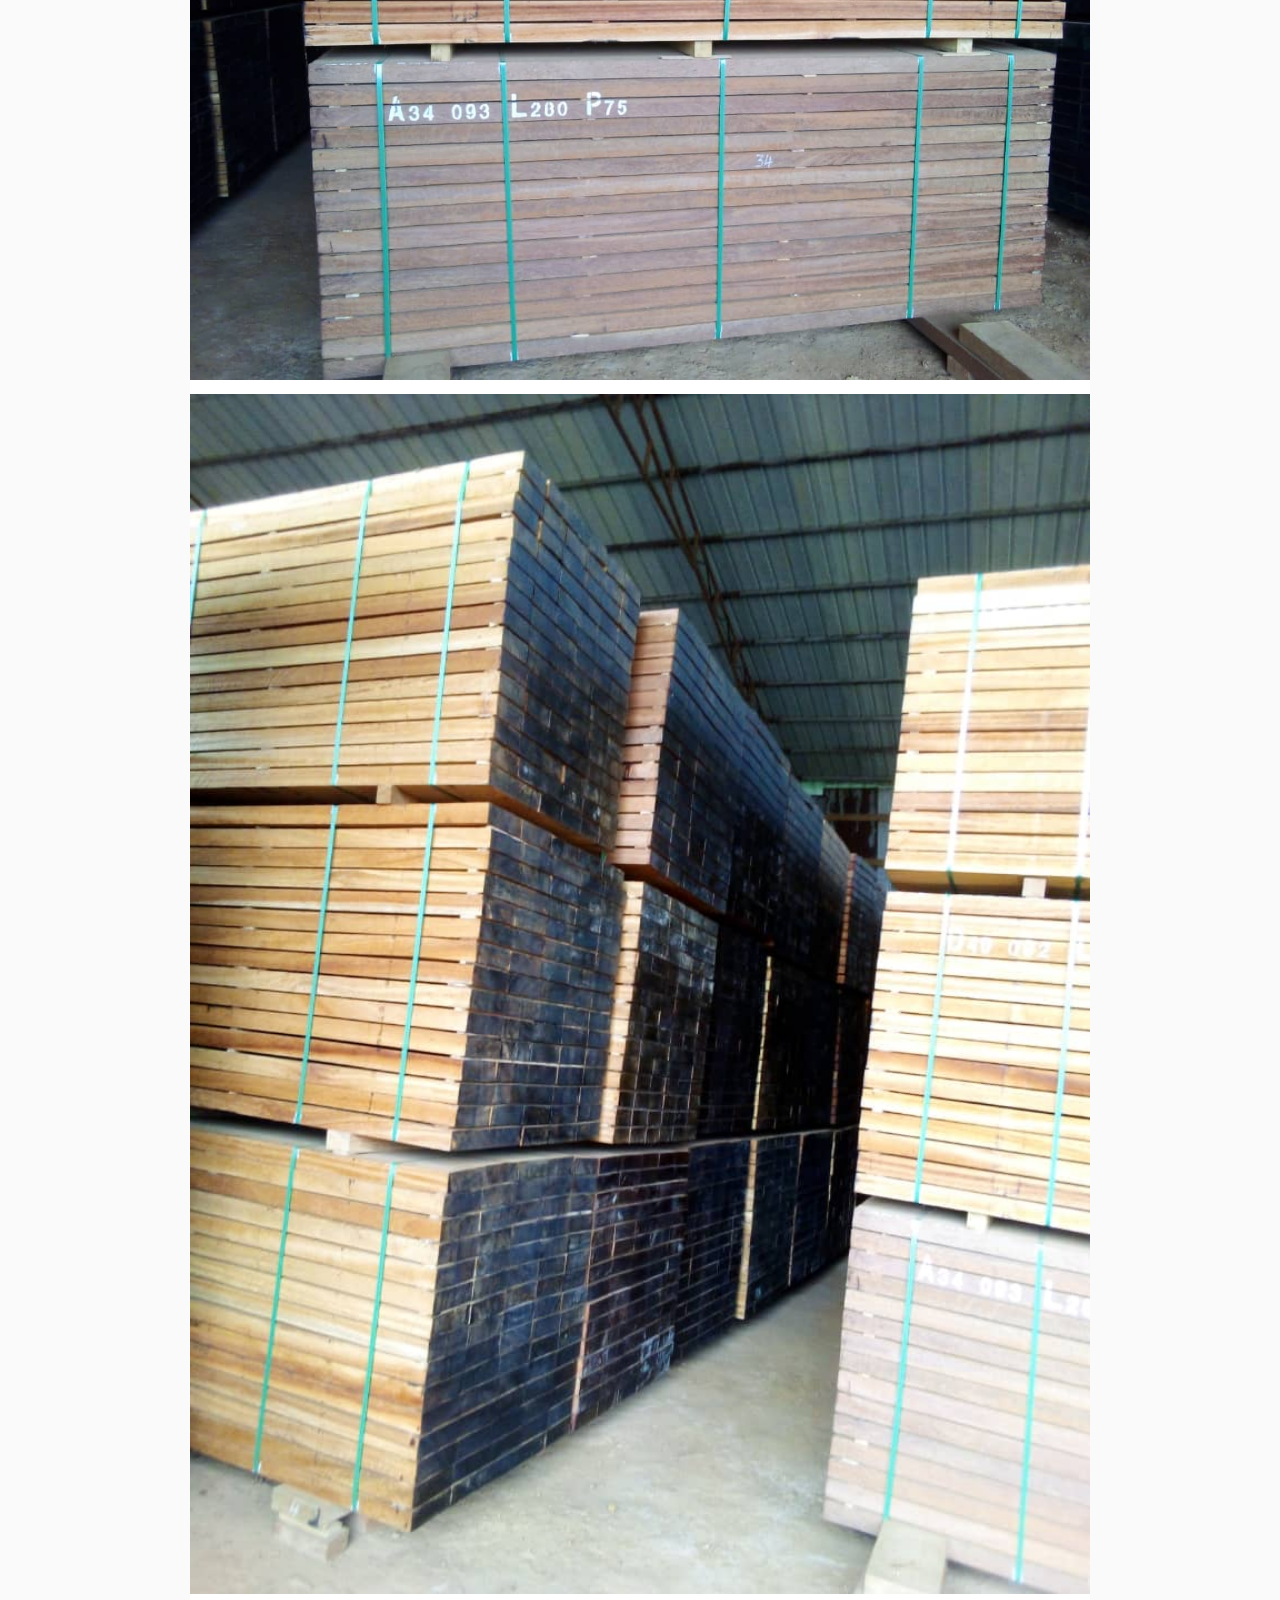
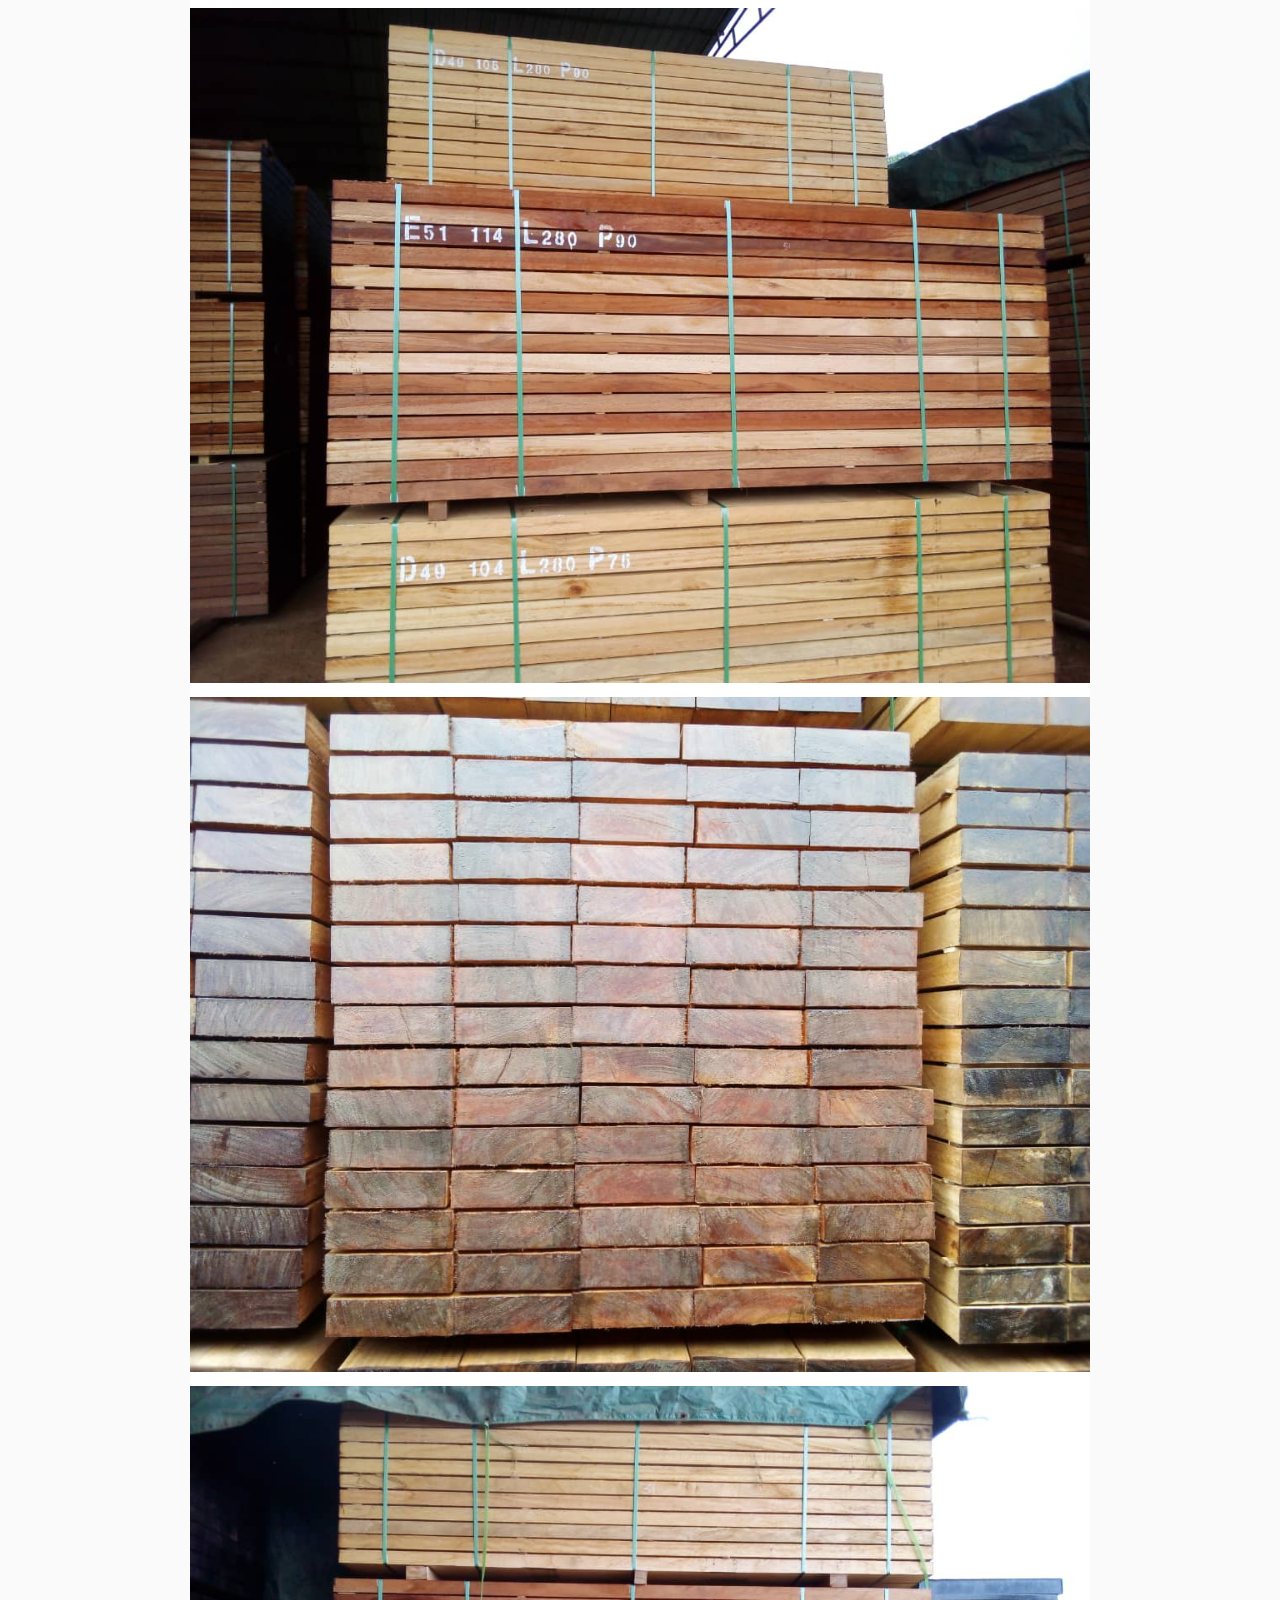
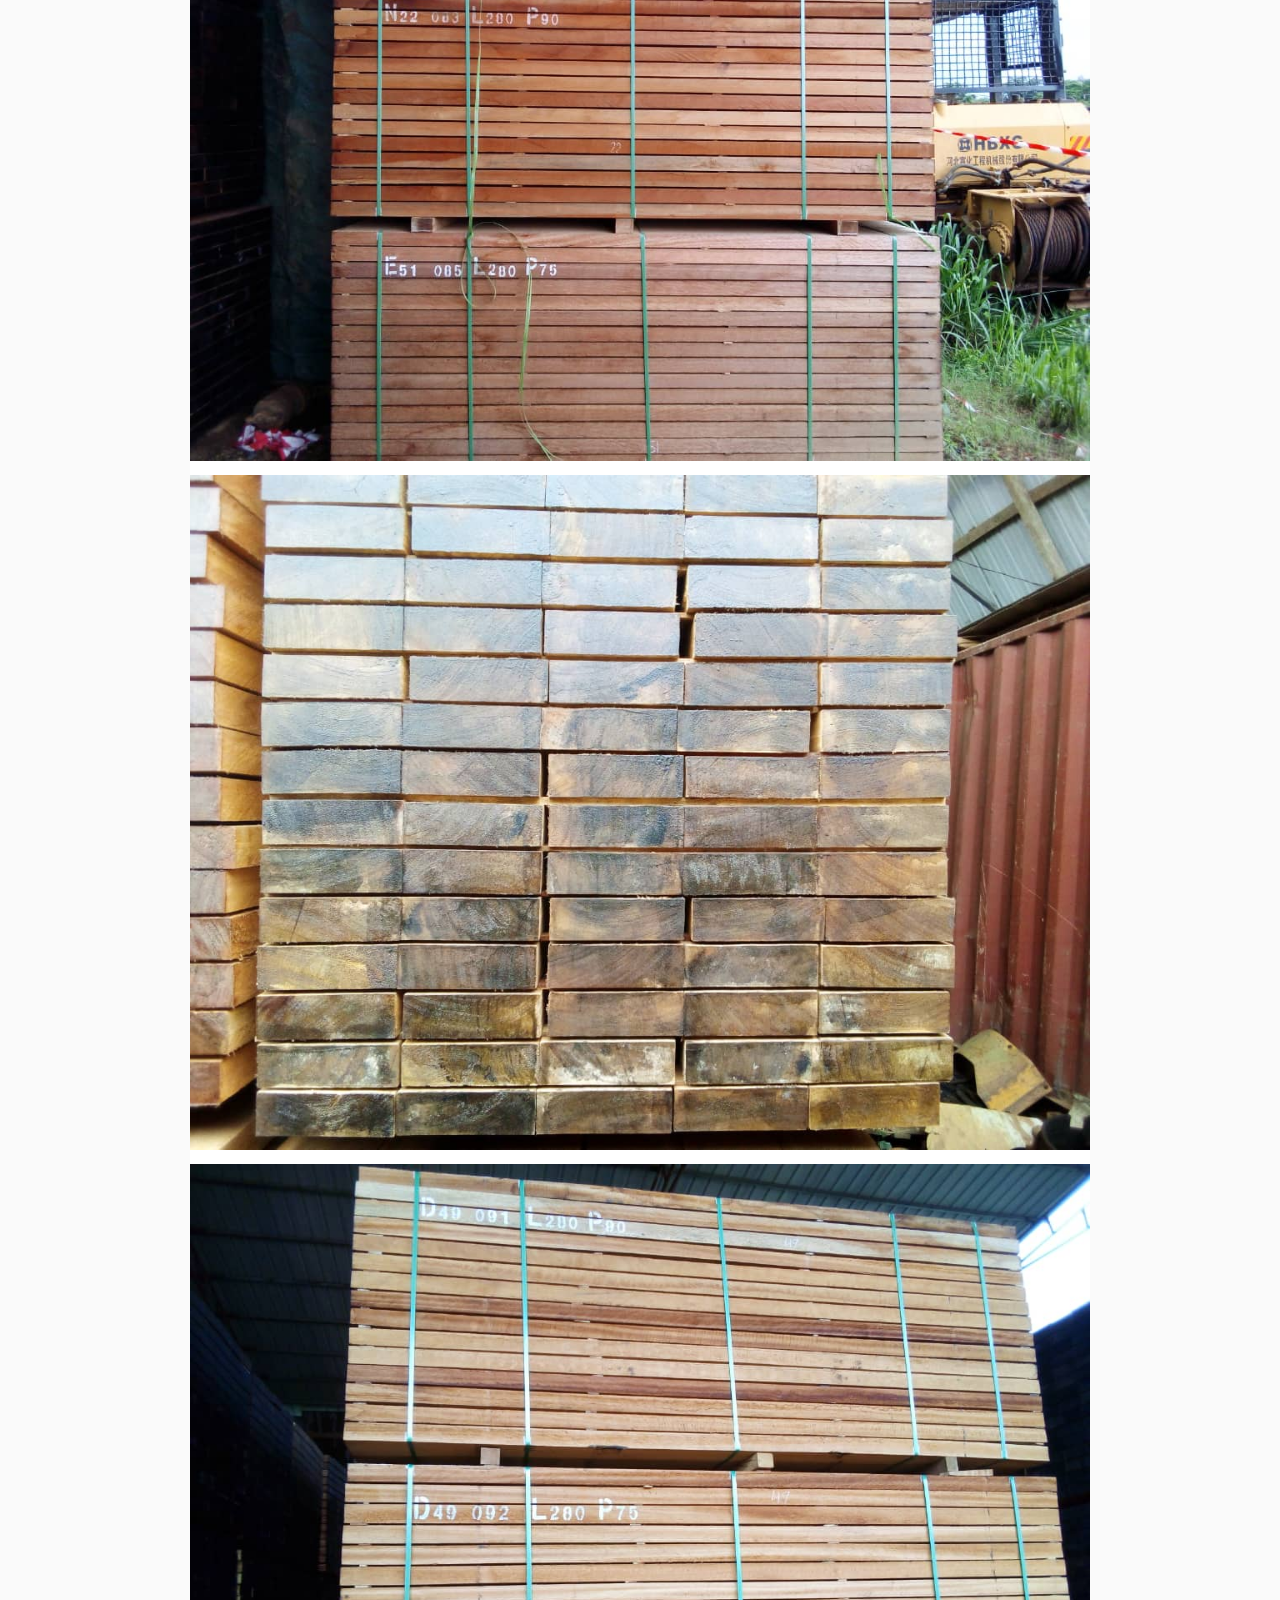
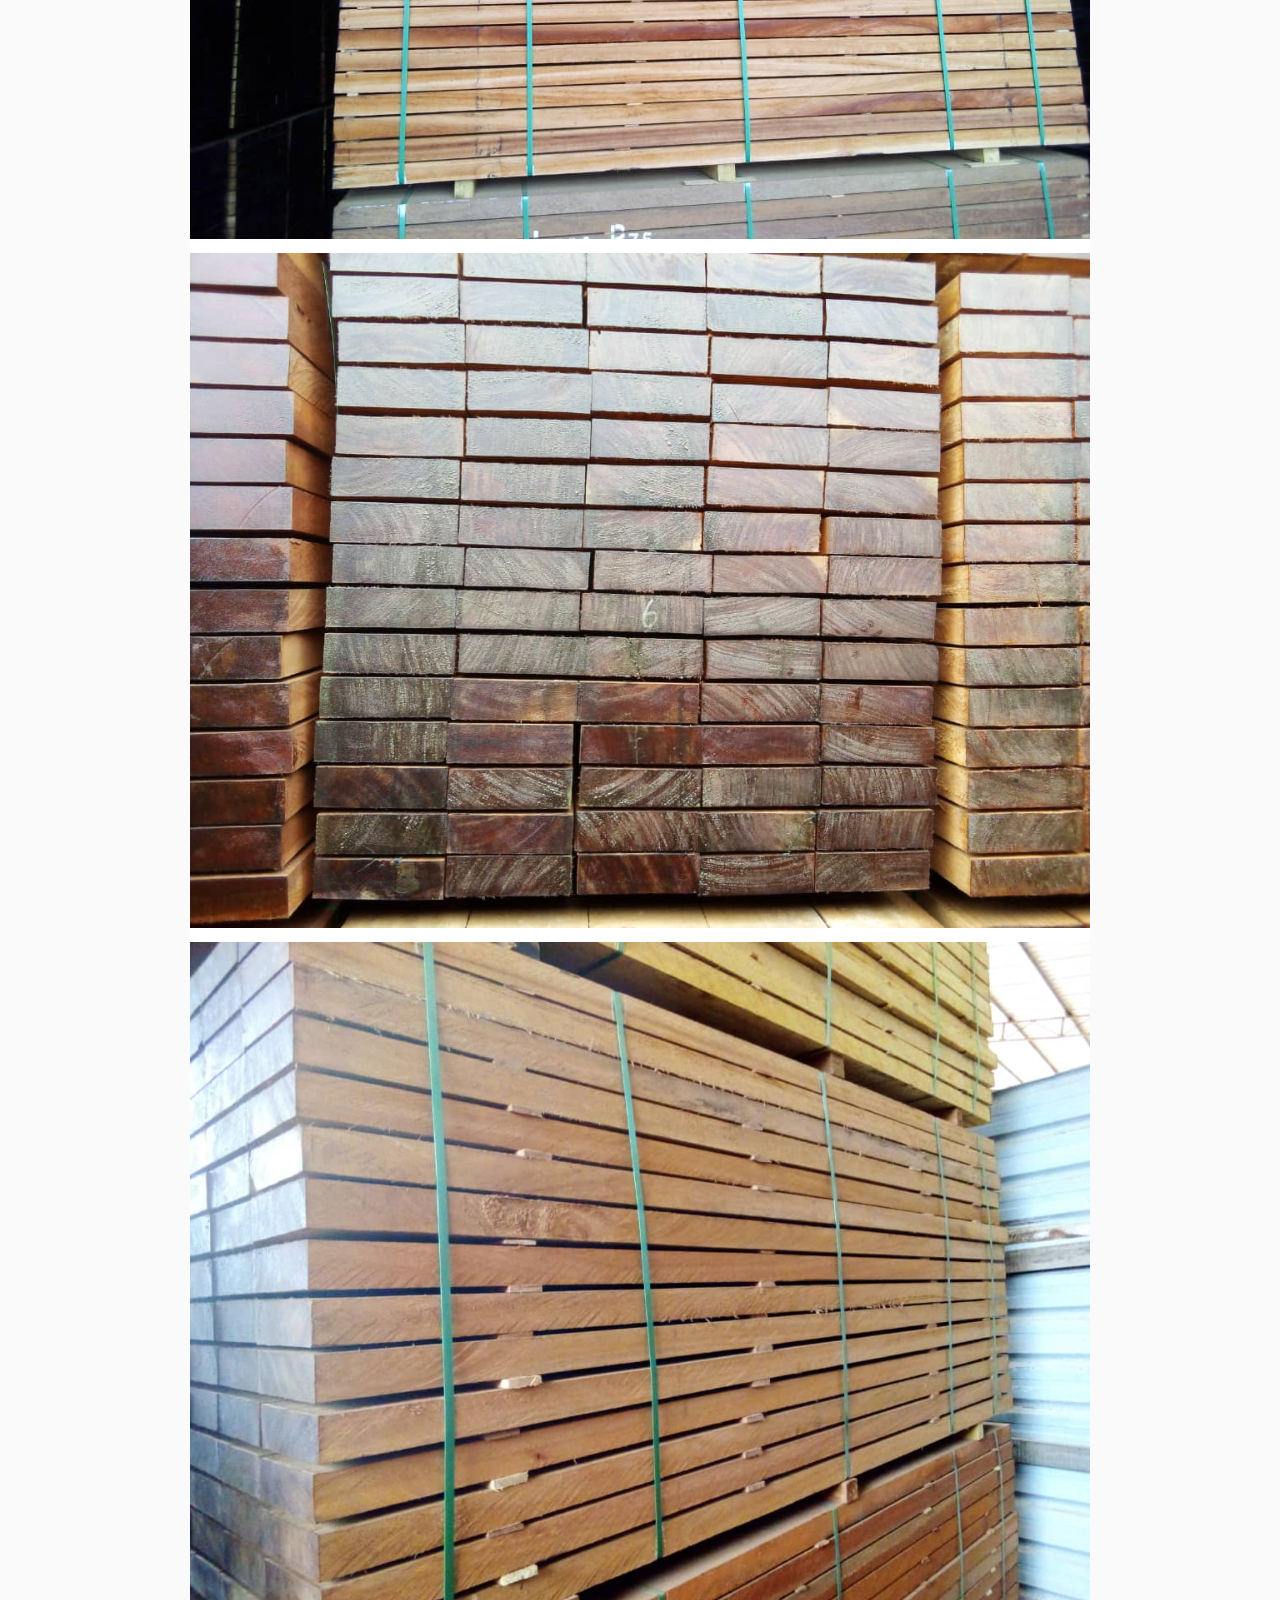
==== commit c5e8b6a8: "corrijo errores redacción" ====
--- a/maderaUK.html
+++ b/maderaUK.html
@@ -9,6 +9,8 @@
     <link rel="preconnect" href="https://fonts.gstatic.com" crossorigin>
     <link href="https://fonts.googleapis.com/css2?family=Montserrat:wght@300;700&display=swap" rel="stylesheet">
     <title>Oferta madera</title>
+    <!-- Favicon -->
+    <link rel="icon" type="image/png" href="img/favicon.png" sizes="32x32">
       <!-- Enlace a JavaScript -->
     <script defer src="js.js"></script>
 </head>
@@ -34,7 +36,7 @@
     <main>
         <div class="contenedor">
             <section class="presentacion">
-                <p>SAFAQAT Commercial Management LTD owns a logging operation in Equatorial Guinea (Africa), with exclusive logging and export permits for more than 15 years, and with its own sawmill and facilities to dry wood naturally.</p>
+                <p>SAFAQAT Commercial Management LTD has an exclusive distribution agreement for a logging operation in Equatorial Guinea (Africa), with logging and export permits for more than 15 years, and with its own sawmill and facilities to dry wood naturally.</p>
                 <p>We have important human capital in Guinea that makes us an agile company in the development of our product, and we have commercial and support personnel in Europe (Spain), the United Kingdom and South America.</p>
                 <p>Currently we have a significant stock of wood of various types, a large part of which is available with a natural drying time of more than two years.</p>
 
--- a/estilos.css
+++ b/estilos.css
@@ -177,7 +177,7 @@
     text-align: center;
     }
     
-    .footer-item {
+.footer-item {
     padding: 60px;
 }
 
@@ -284,7 +284,7 @@
   }
 
         /* -------------------------- widht 360px ----------------------------- */
-@media screen and (max-width: 400px){
+@media screen and (max-width: 360px){
     .presentacion p {
         font-size: 14px;
     }
@@ -310,4 +310,12 @@
     .maderitas-nombre p {
         font-size: 14px;
     }
+
+    .footer-item {
+        padding: 50px;
+    }
+
+    .footer-item p {
+        font-size: 12px;
+    }
   }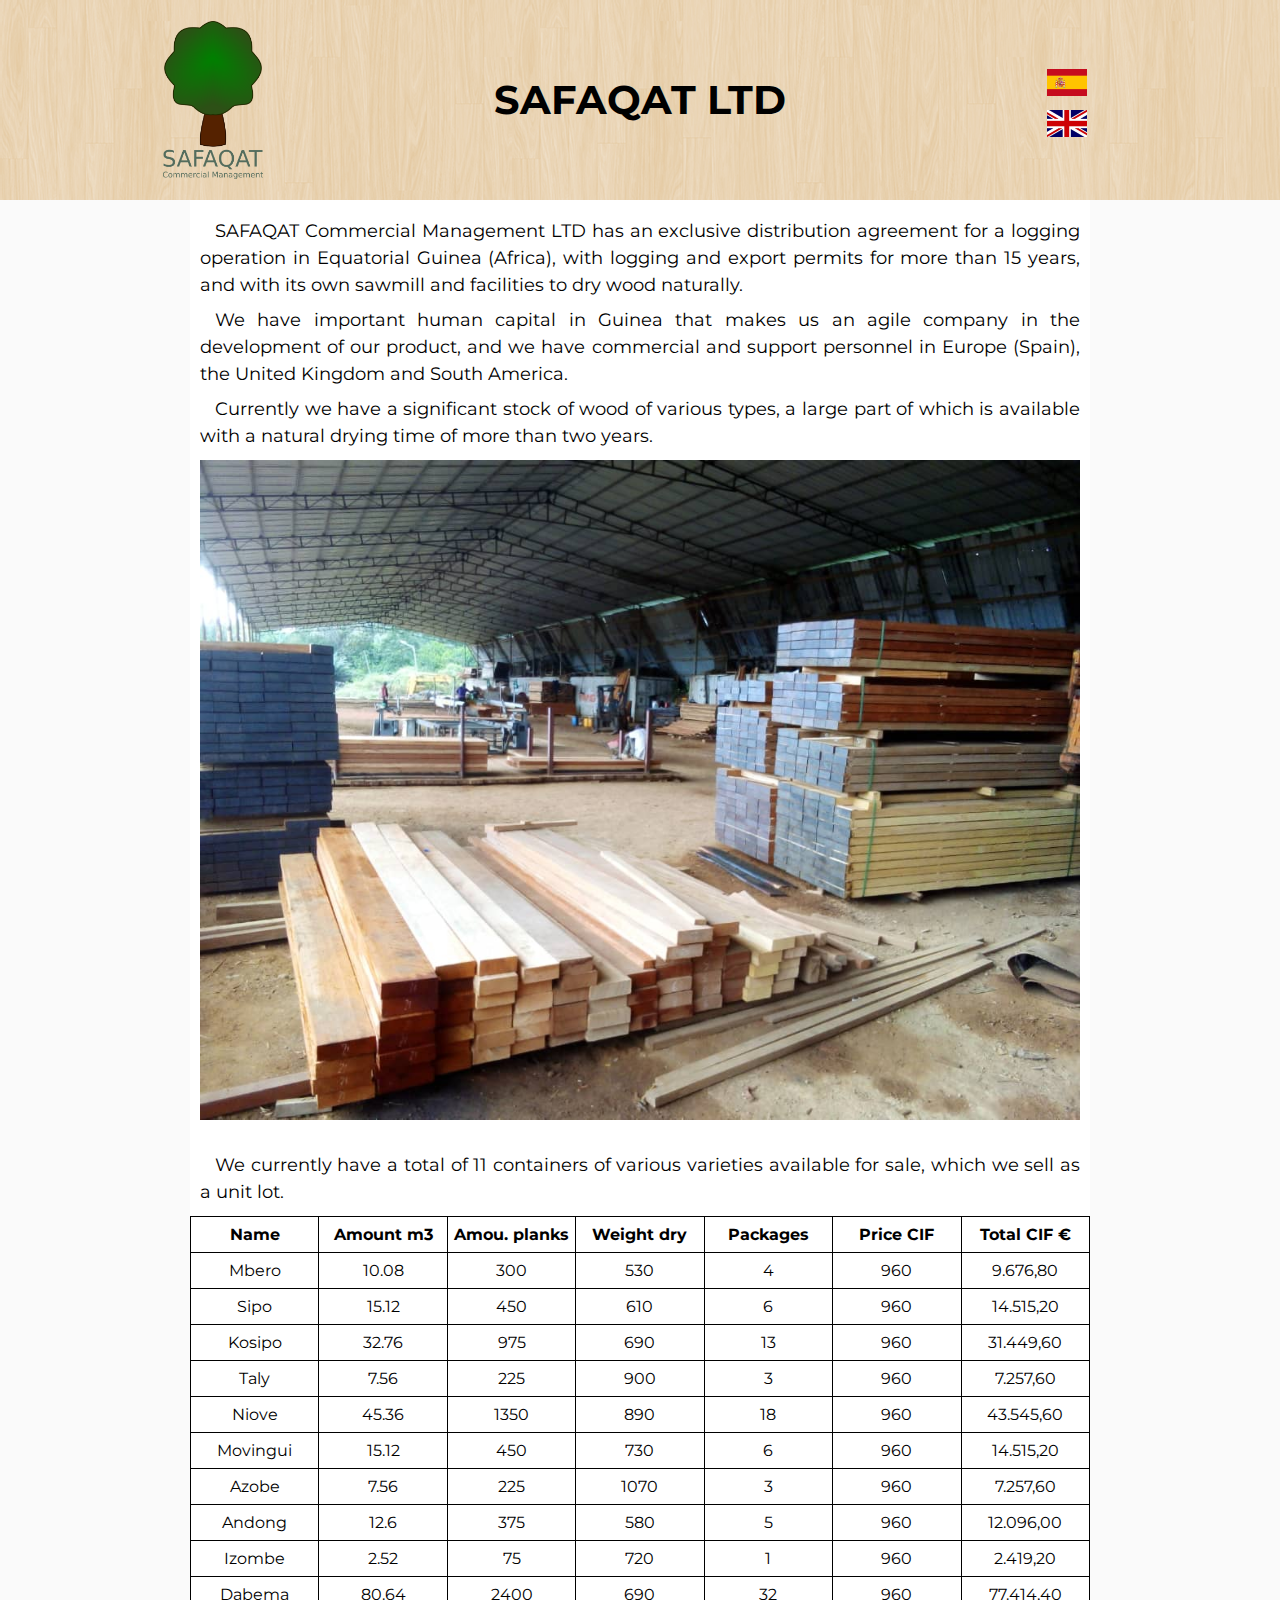
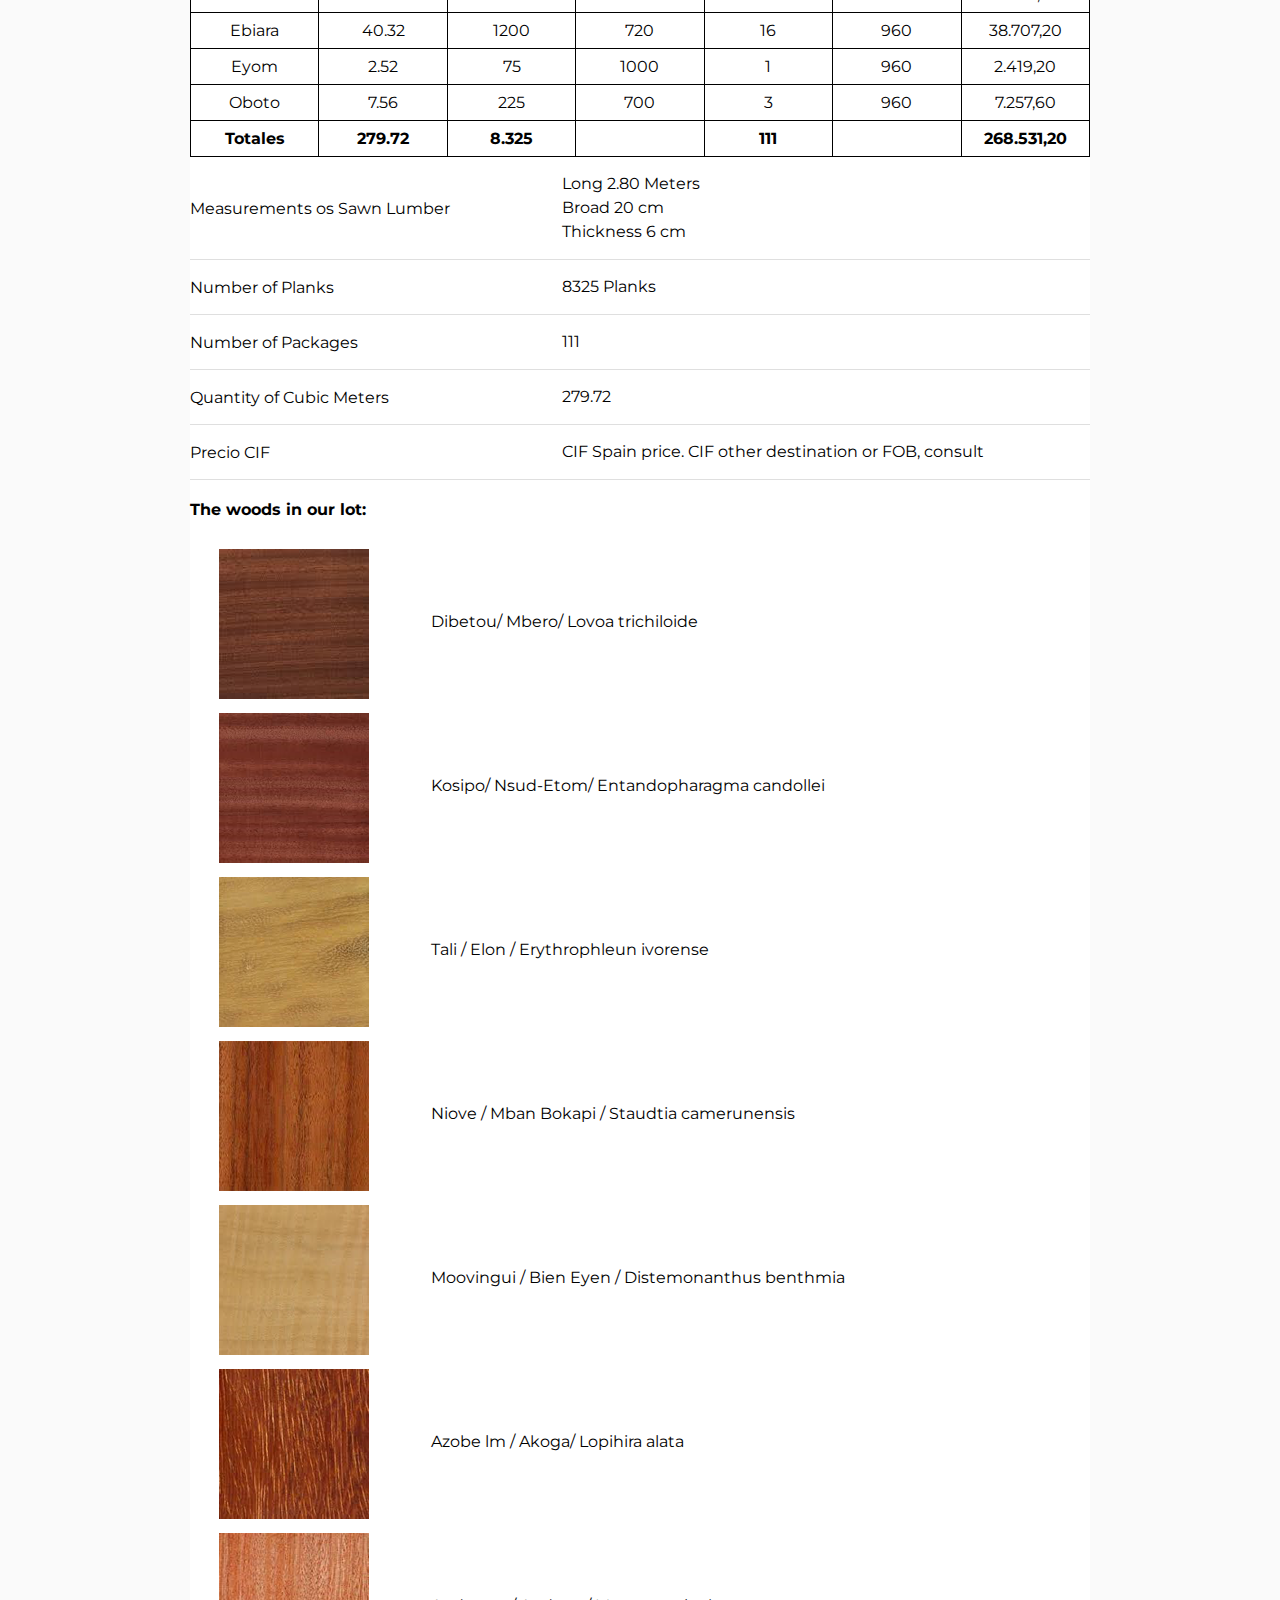
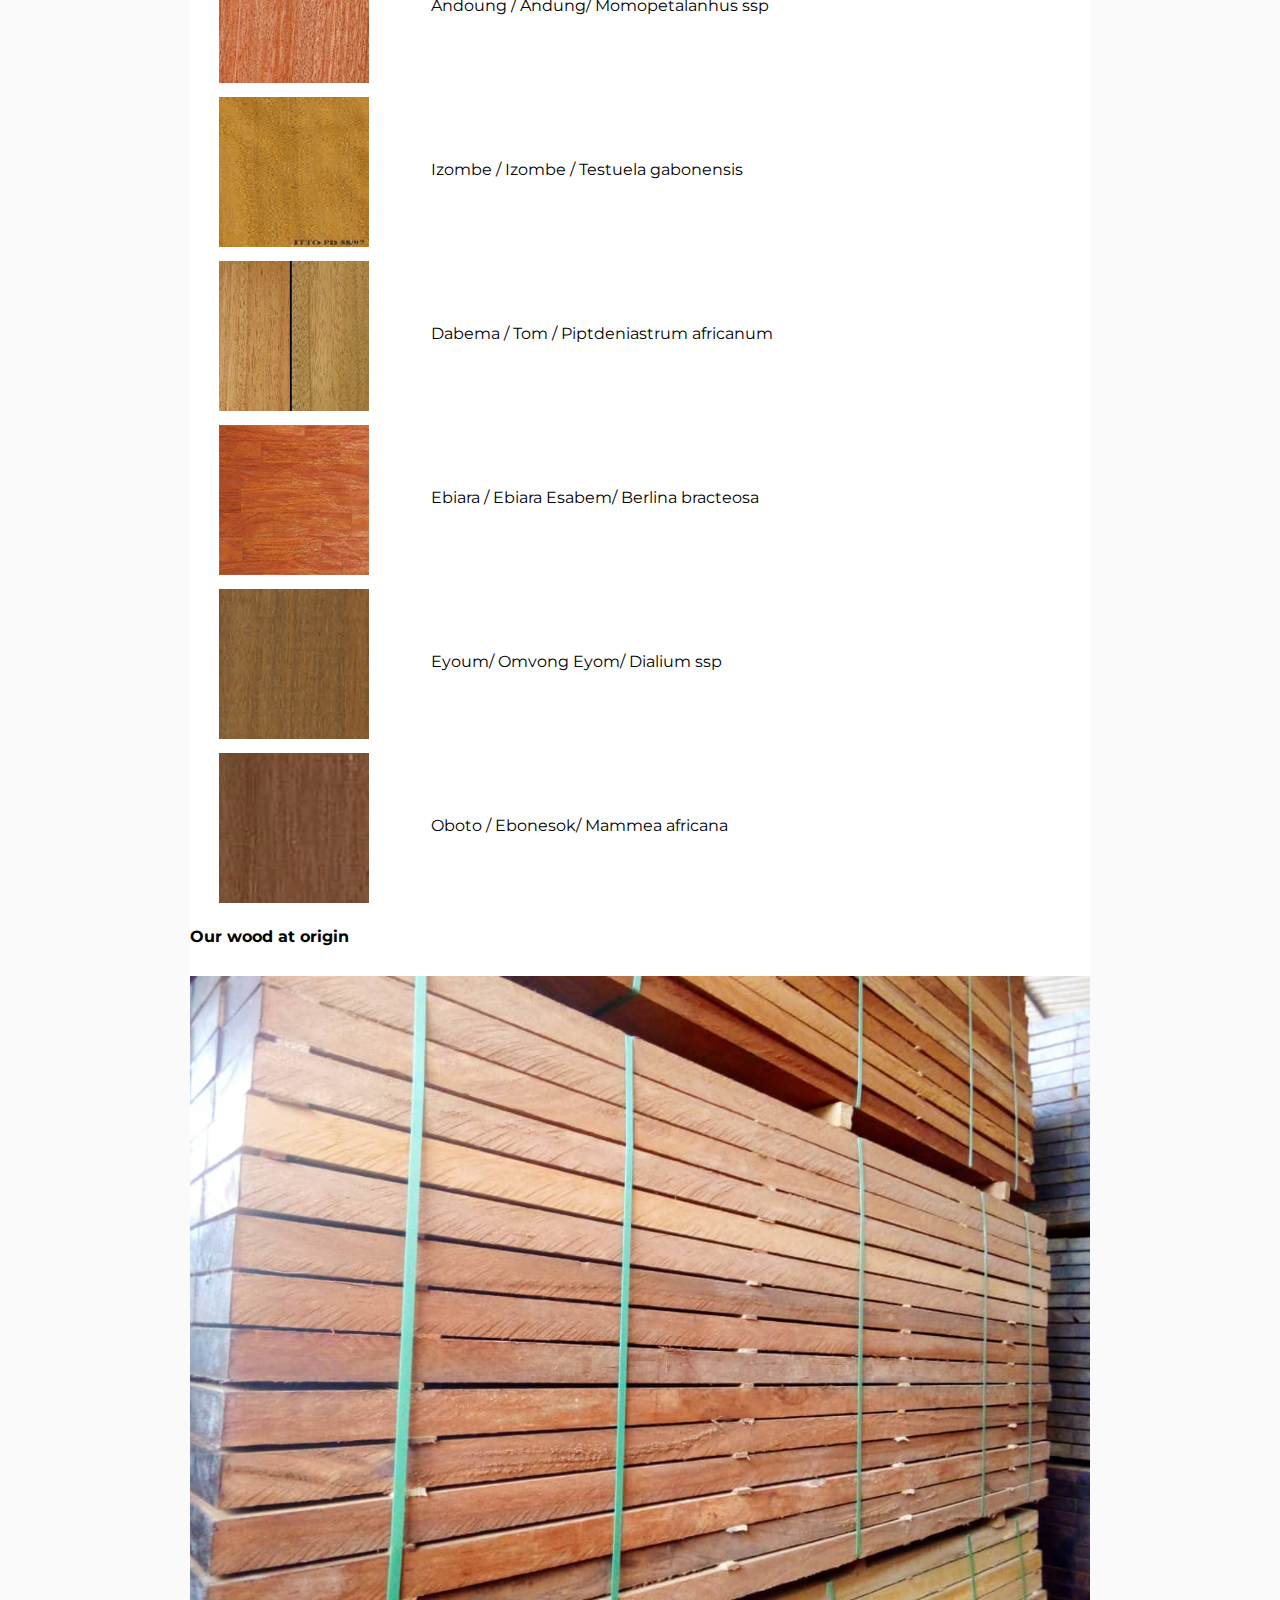
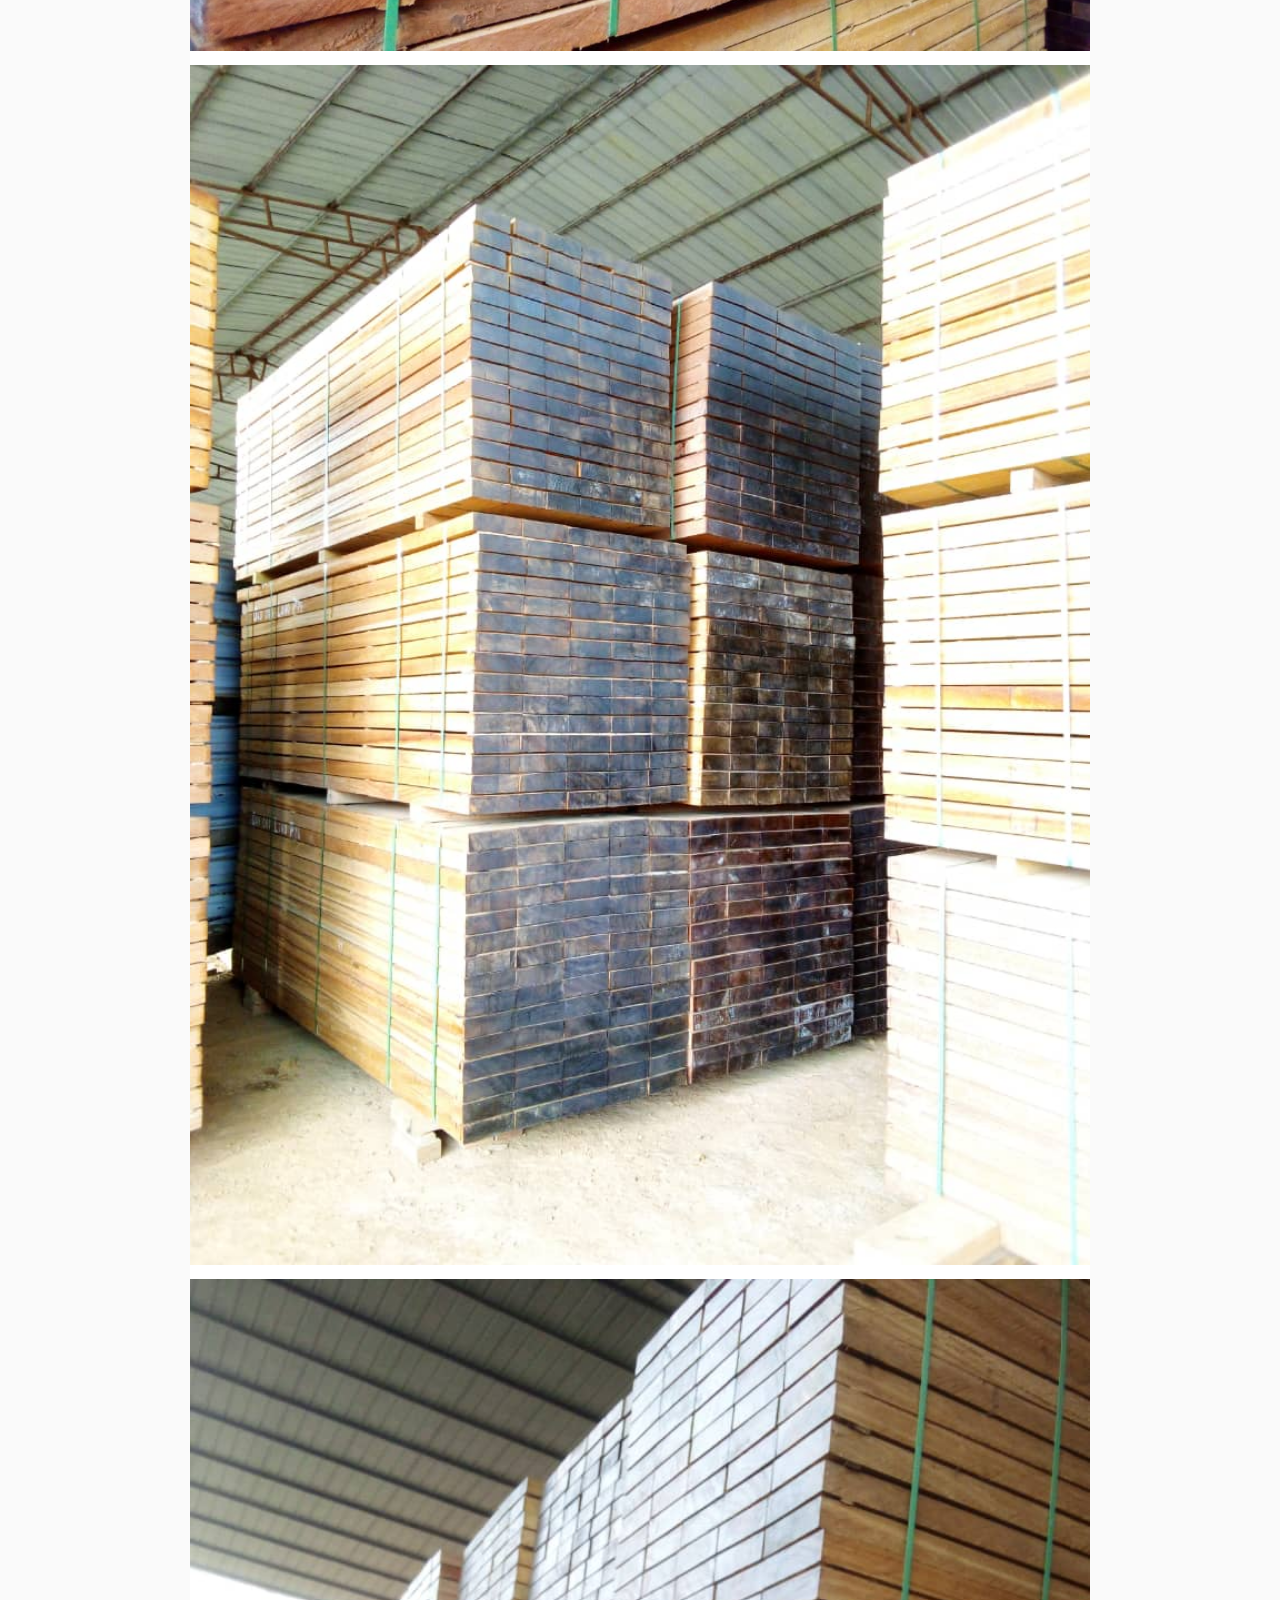
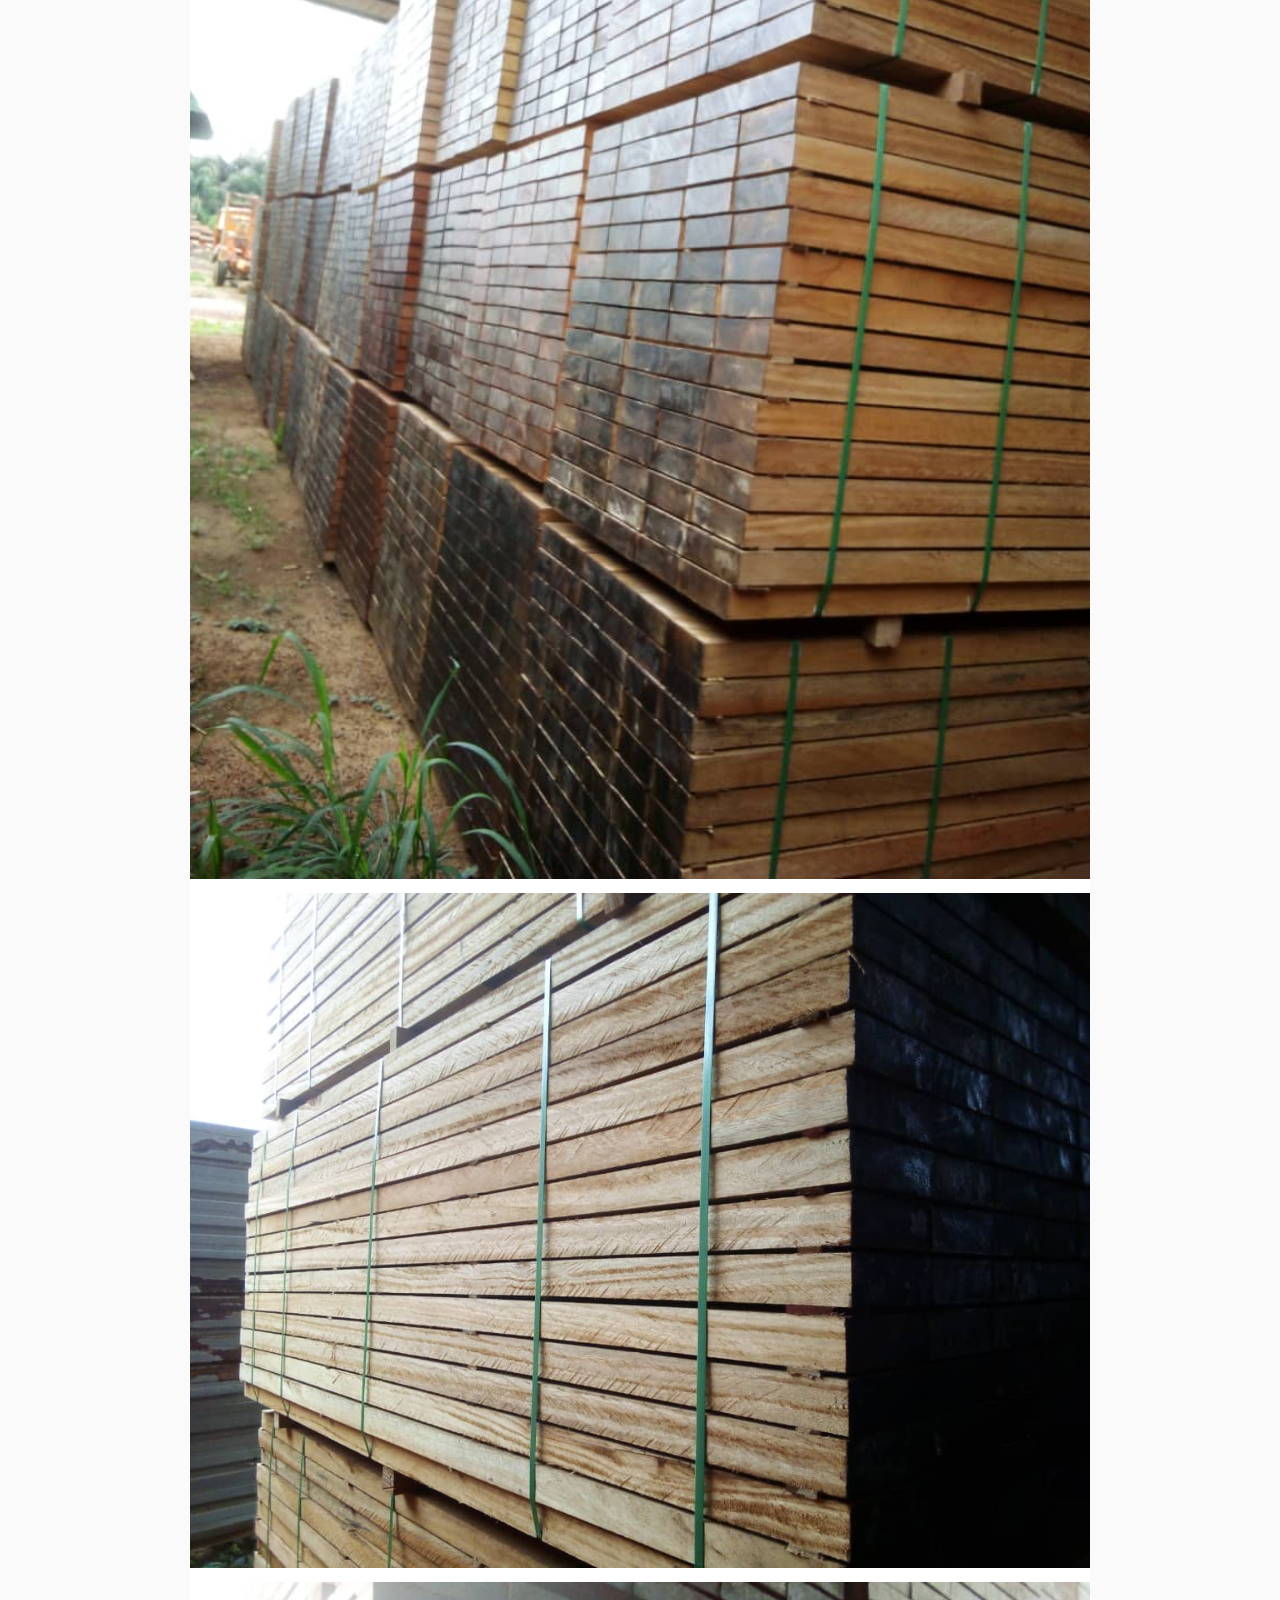
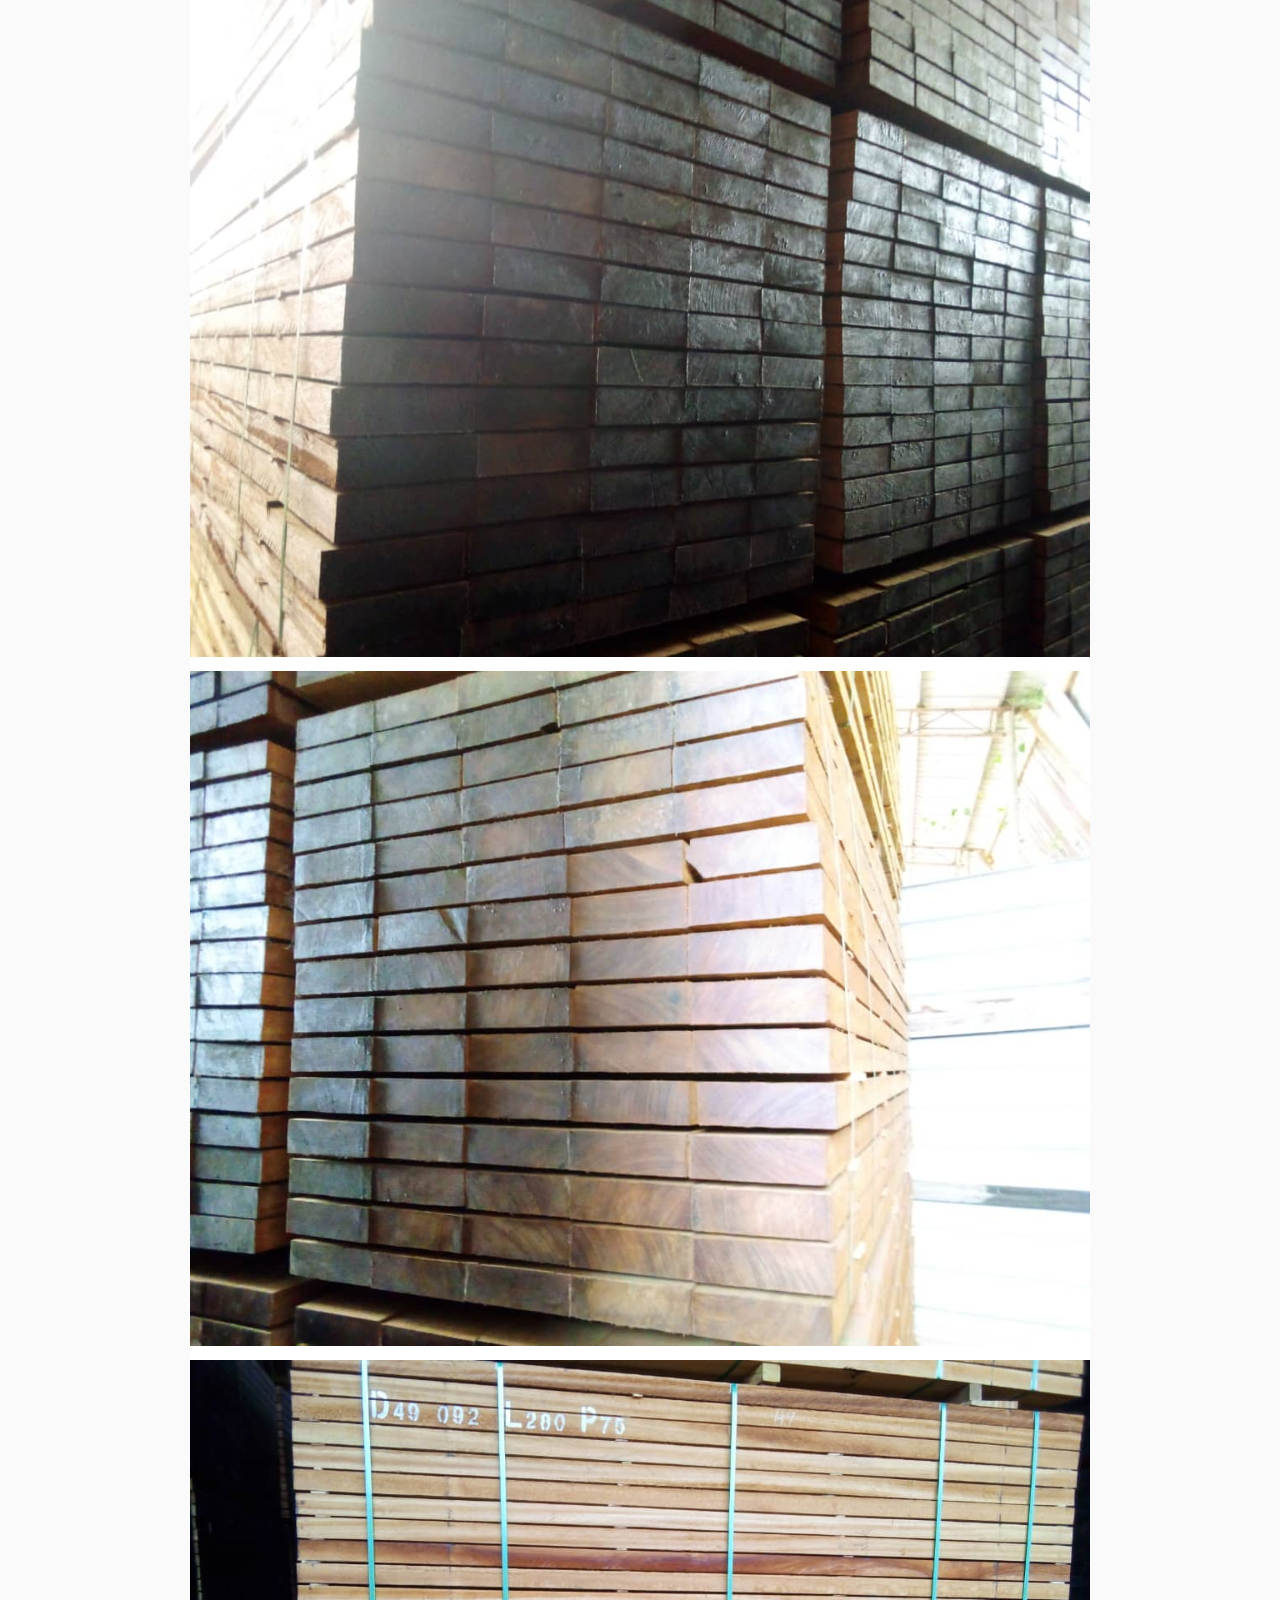
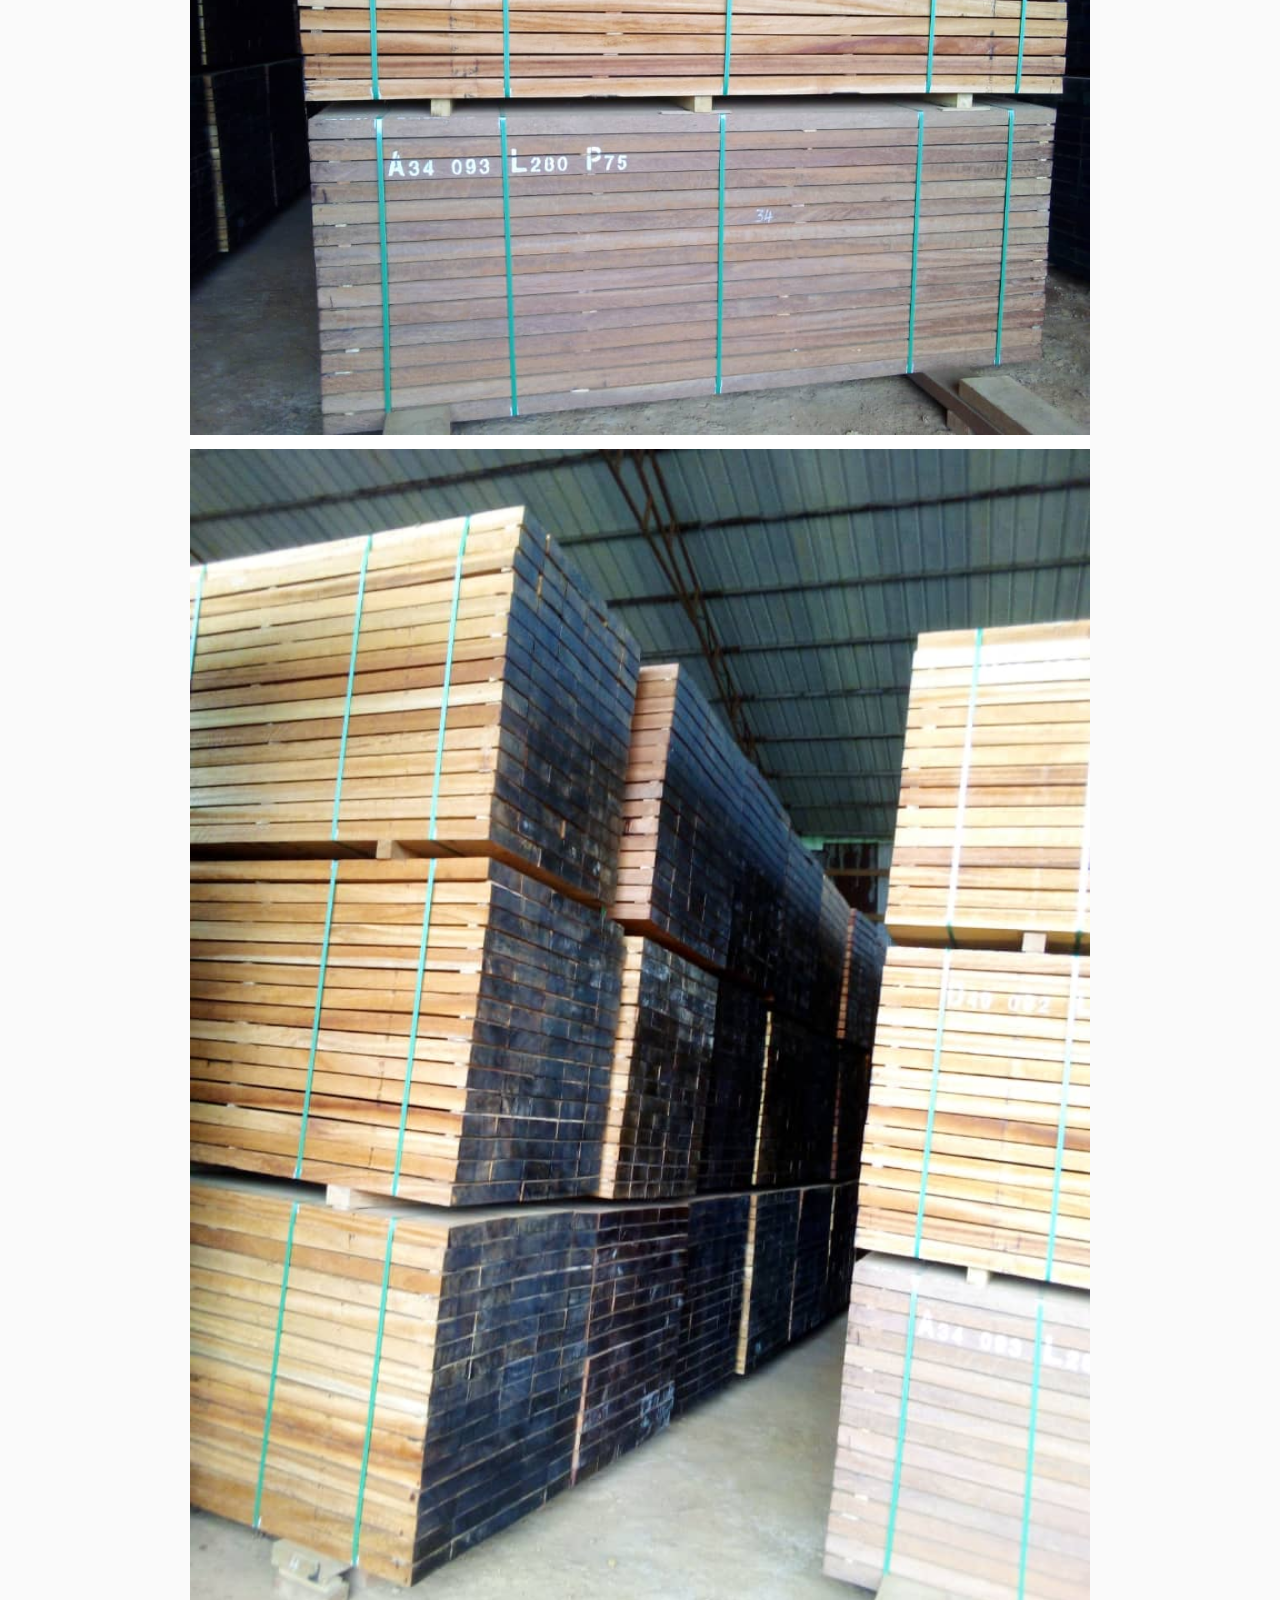
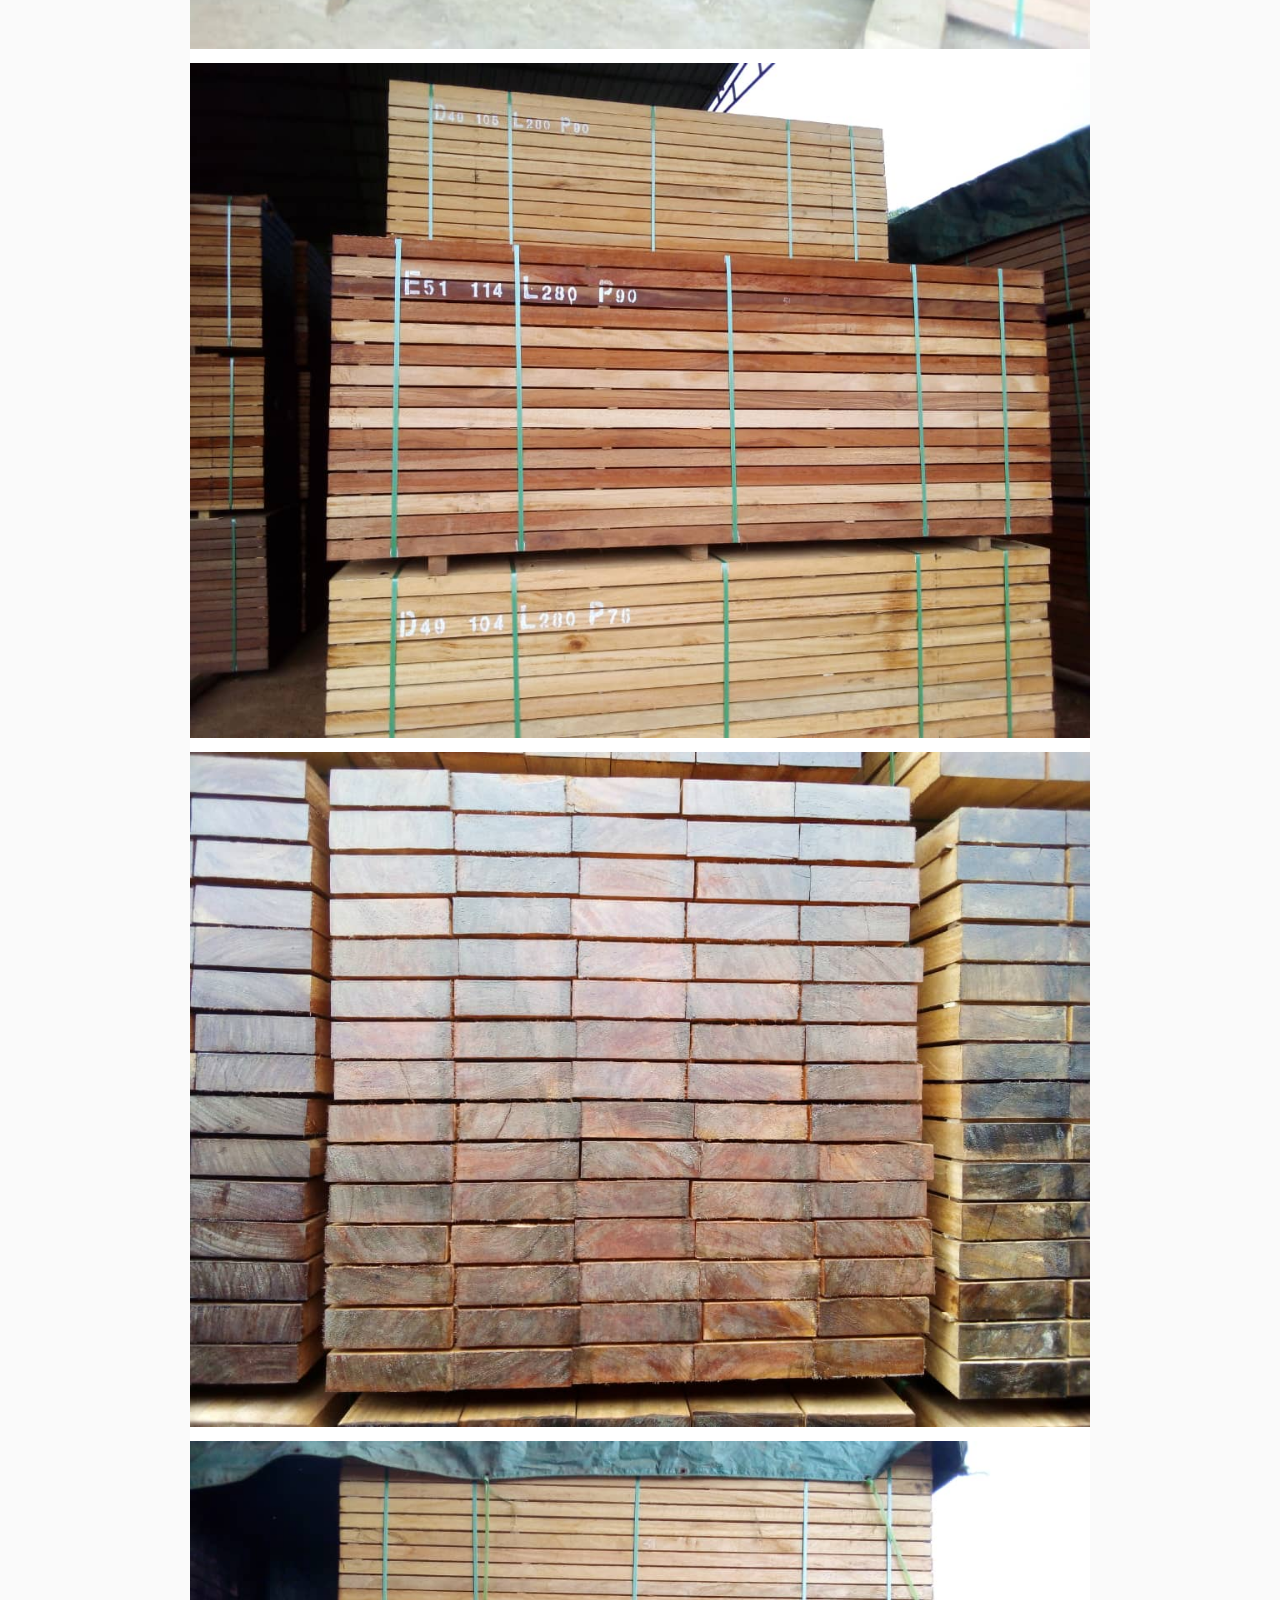
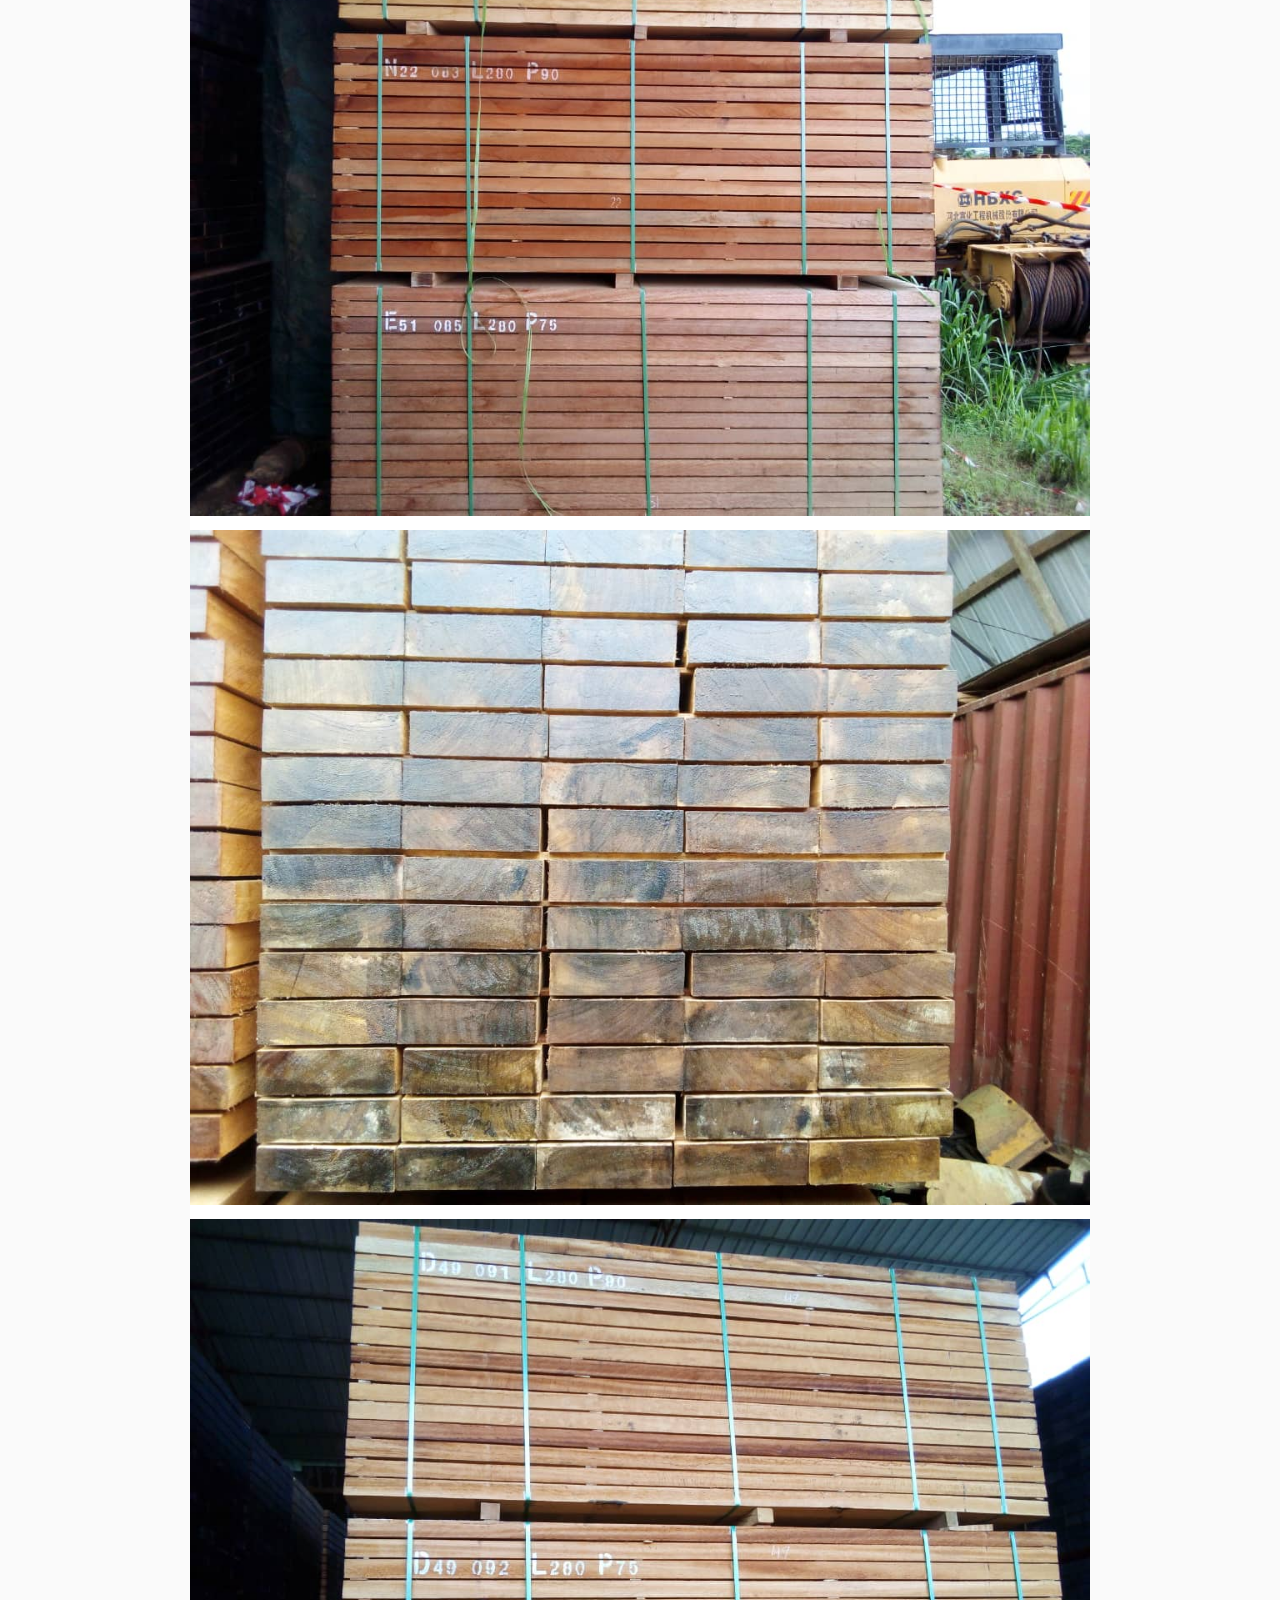
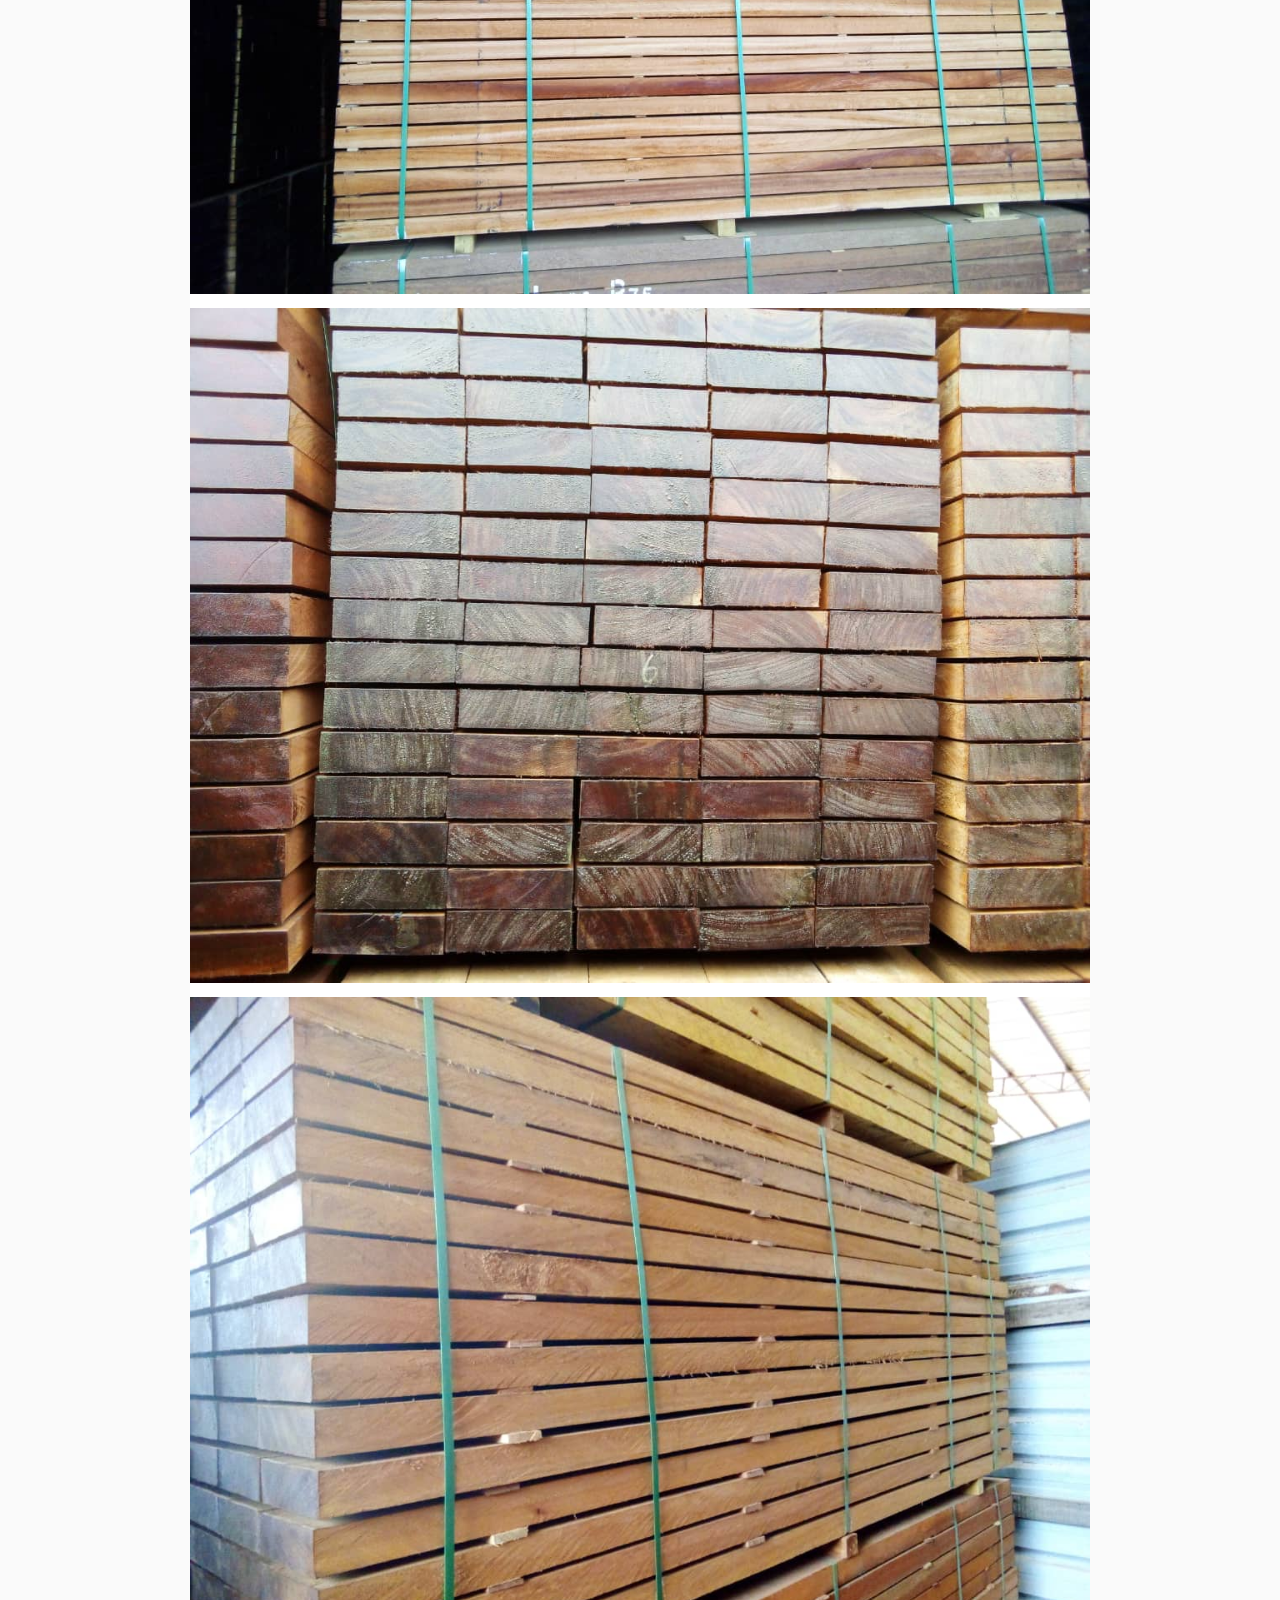
==== commit 8511699b: "modifico contacto" ====
--- a/maderaUK.html
+++ b/maderaUK.html
@@ -235,6 +235,15 @@
                     </div>
                     <div class="resumen-dato">
                         <p>279.72</p>
+                    </div>
+                </div>
+
+                <div class="resumen">
+                    <div class="resumen-titulo">
+                        <p>Precio CIF</p>
+                    </div>
+                    <div class="resumen-dato">
+                        <p>CIF Spain price. CIF other destination or FOB, consult</p>
                     </div>
                 </div>
             </section>
@@ -376,8 +385,11 @@
                     <p>SAFAQAT Commercial Management LTD</p>
                     <p>128 City Road, London EC1V 2 NX</p>
                     <p>UNITED KINGDOM</p>
+                    <!--
                     <p>Tel: +44 74 04 90 03 13</p>
                     <p>Tel: +44 78 38 08 62 32</p>
+                    -->
+                    <p>Commercial contact: imexsuministros@gmail.com</p>
                 </div>
             </section>
         </div>
